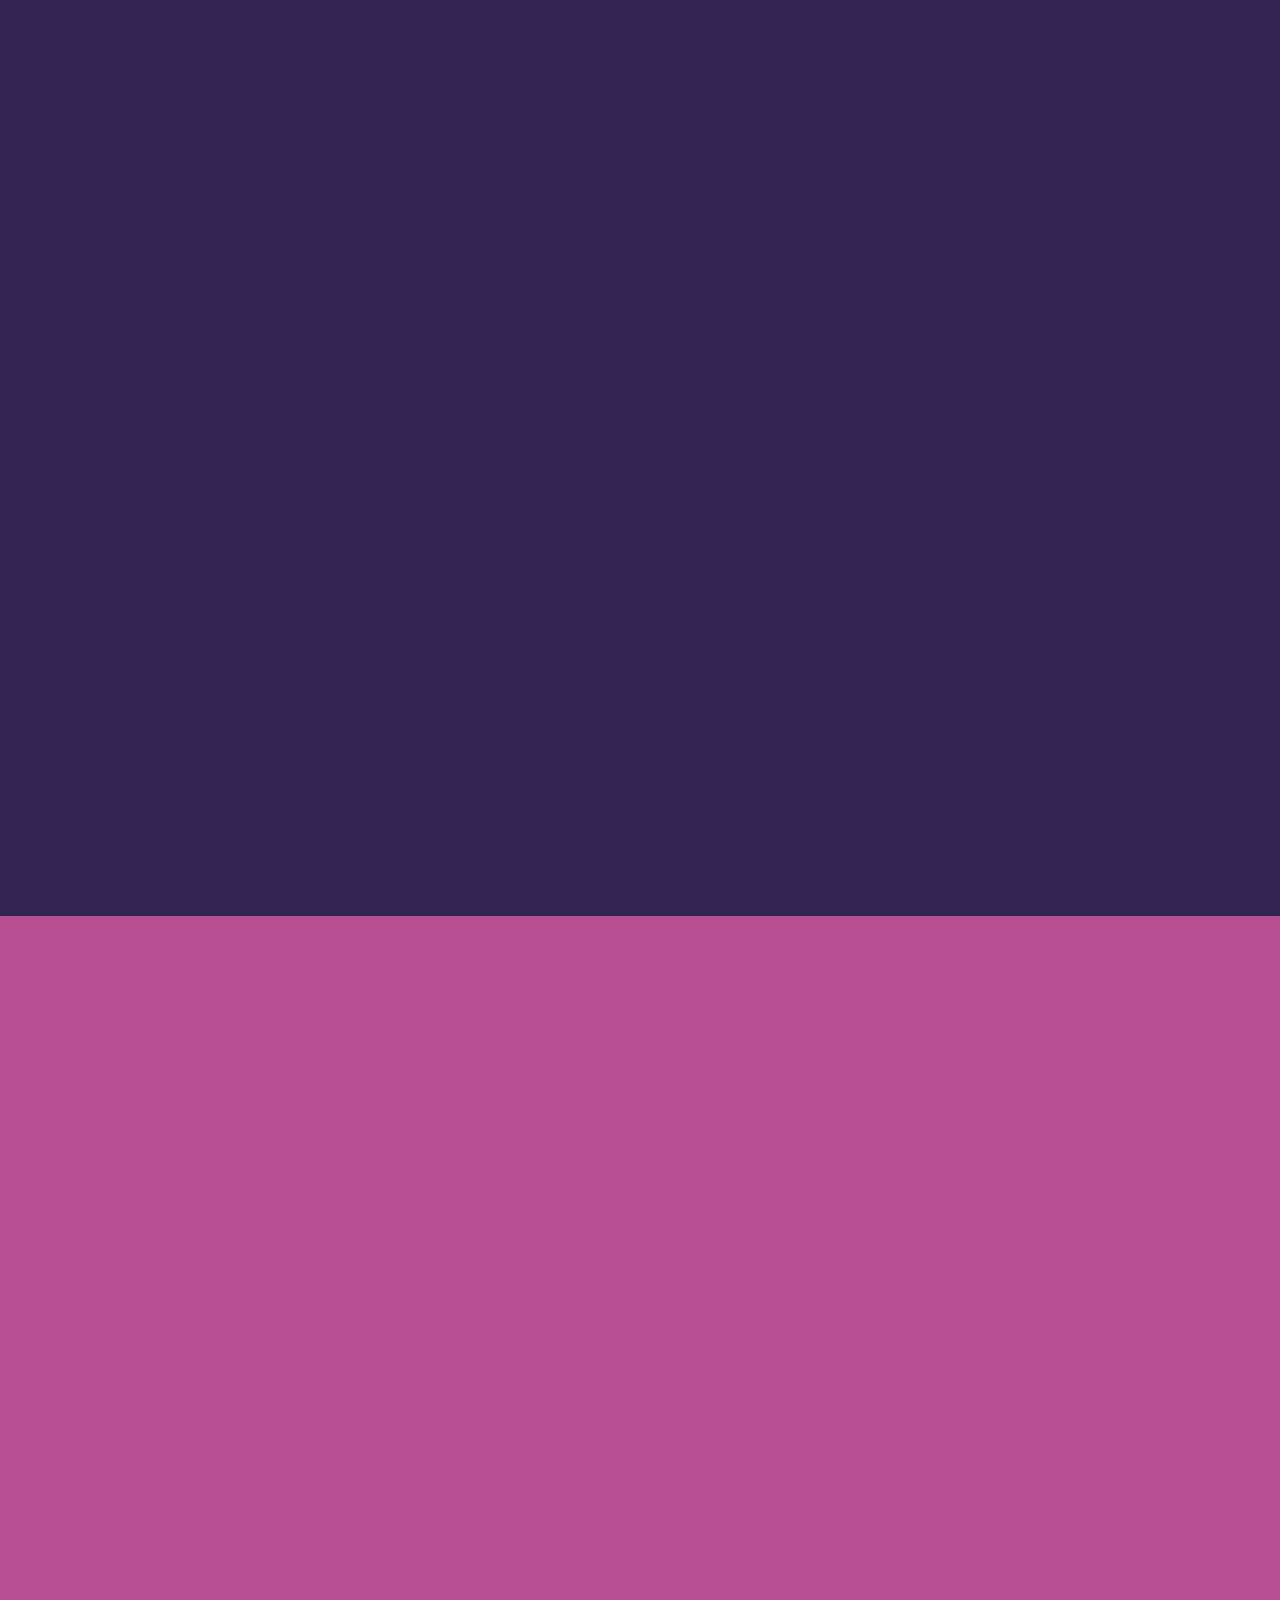
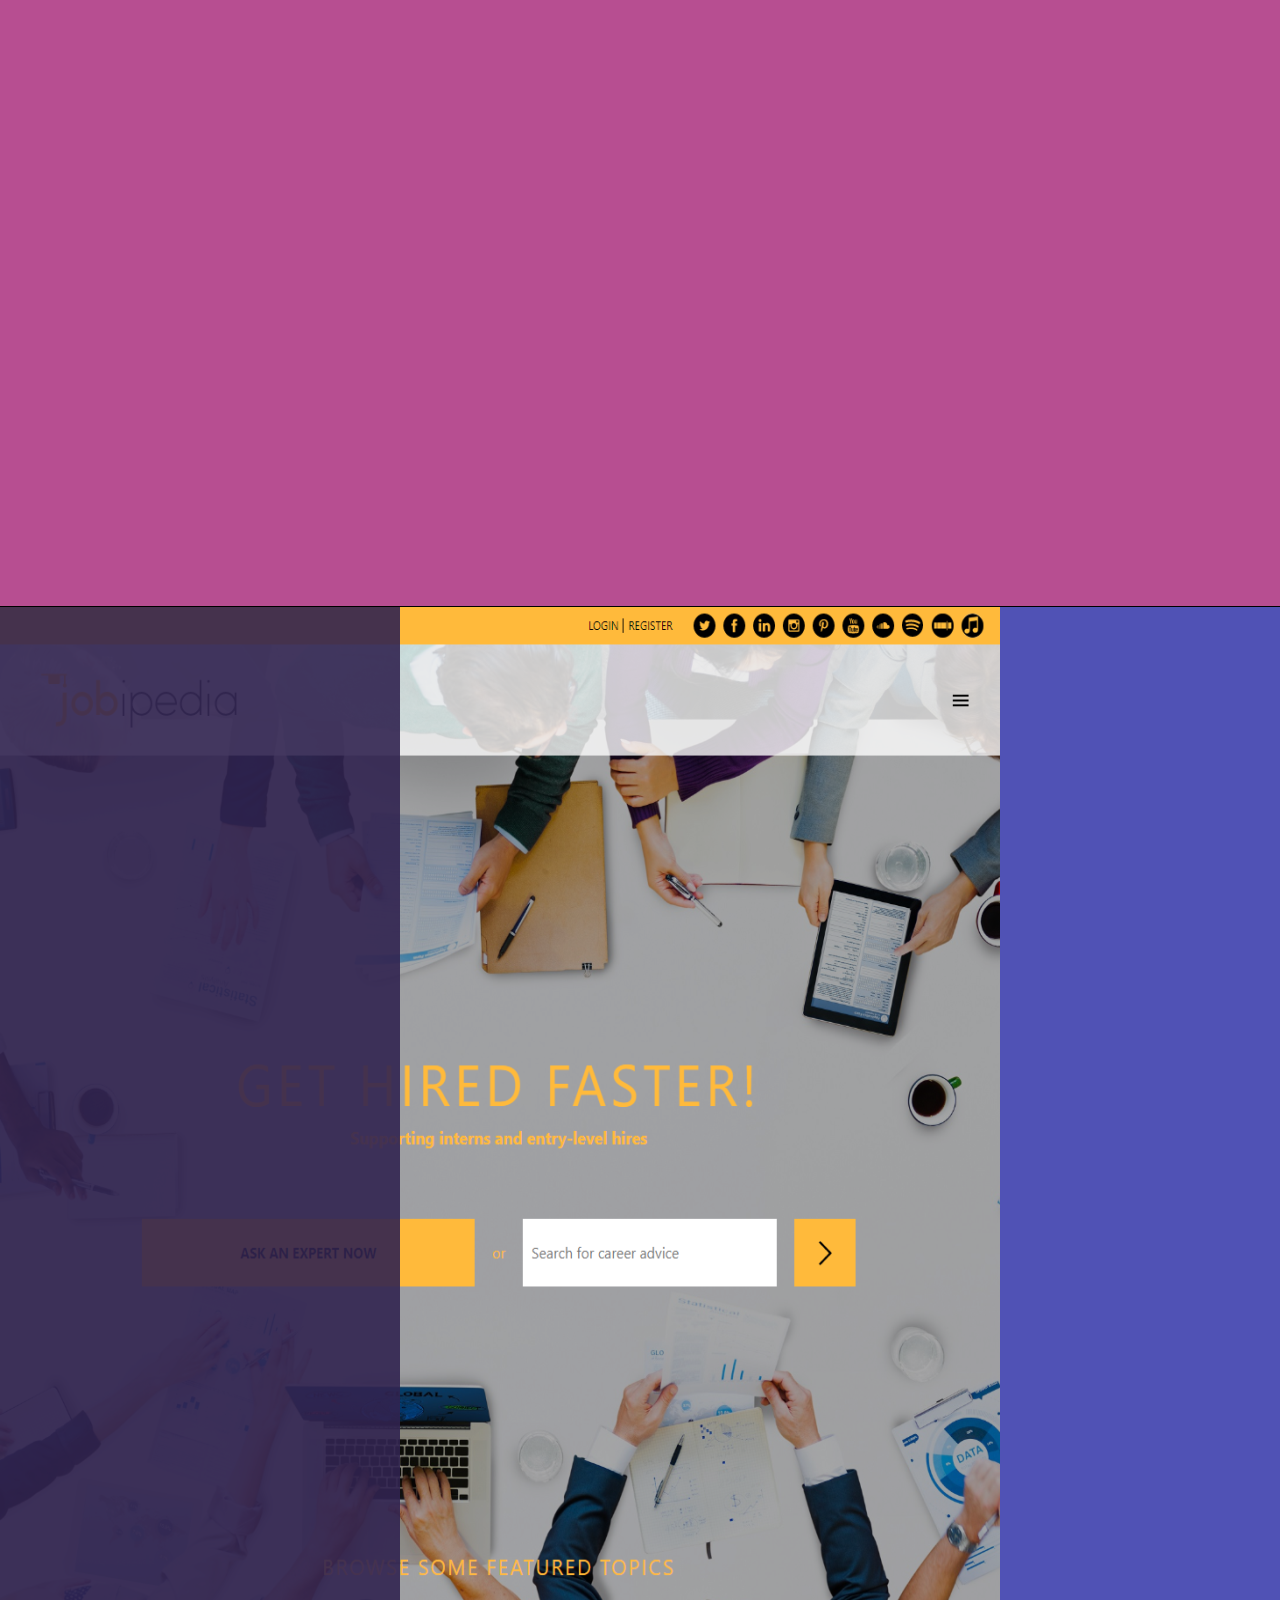
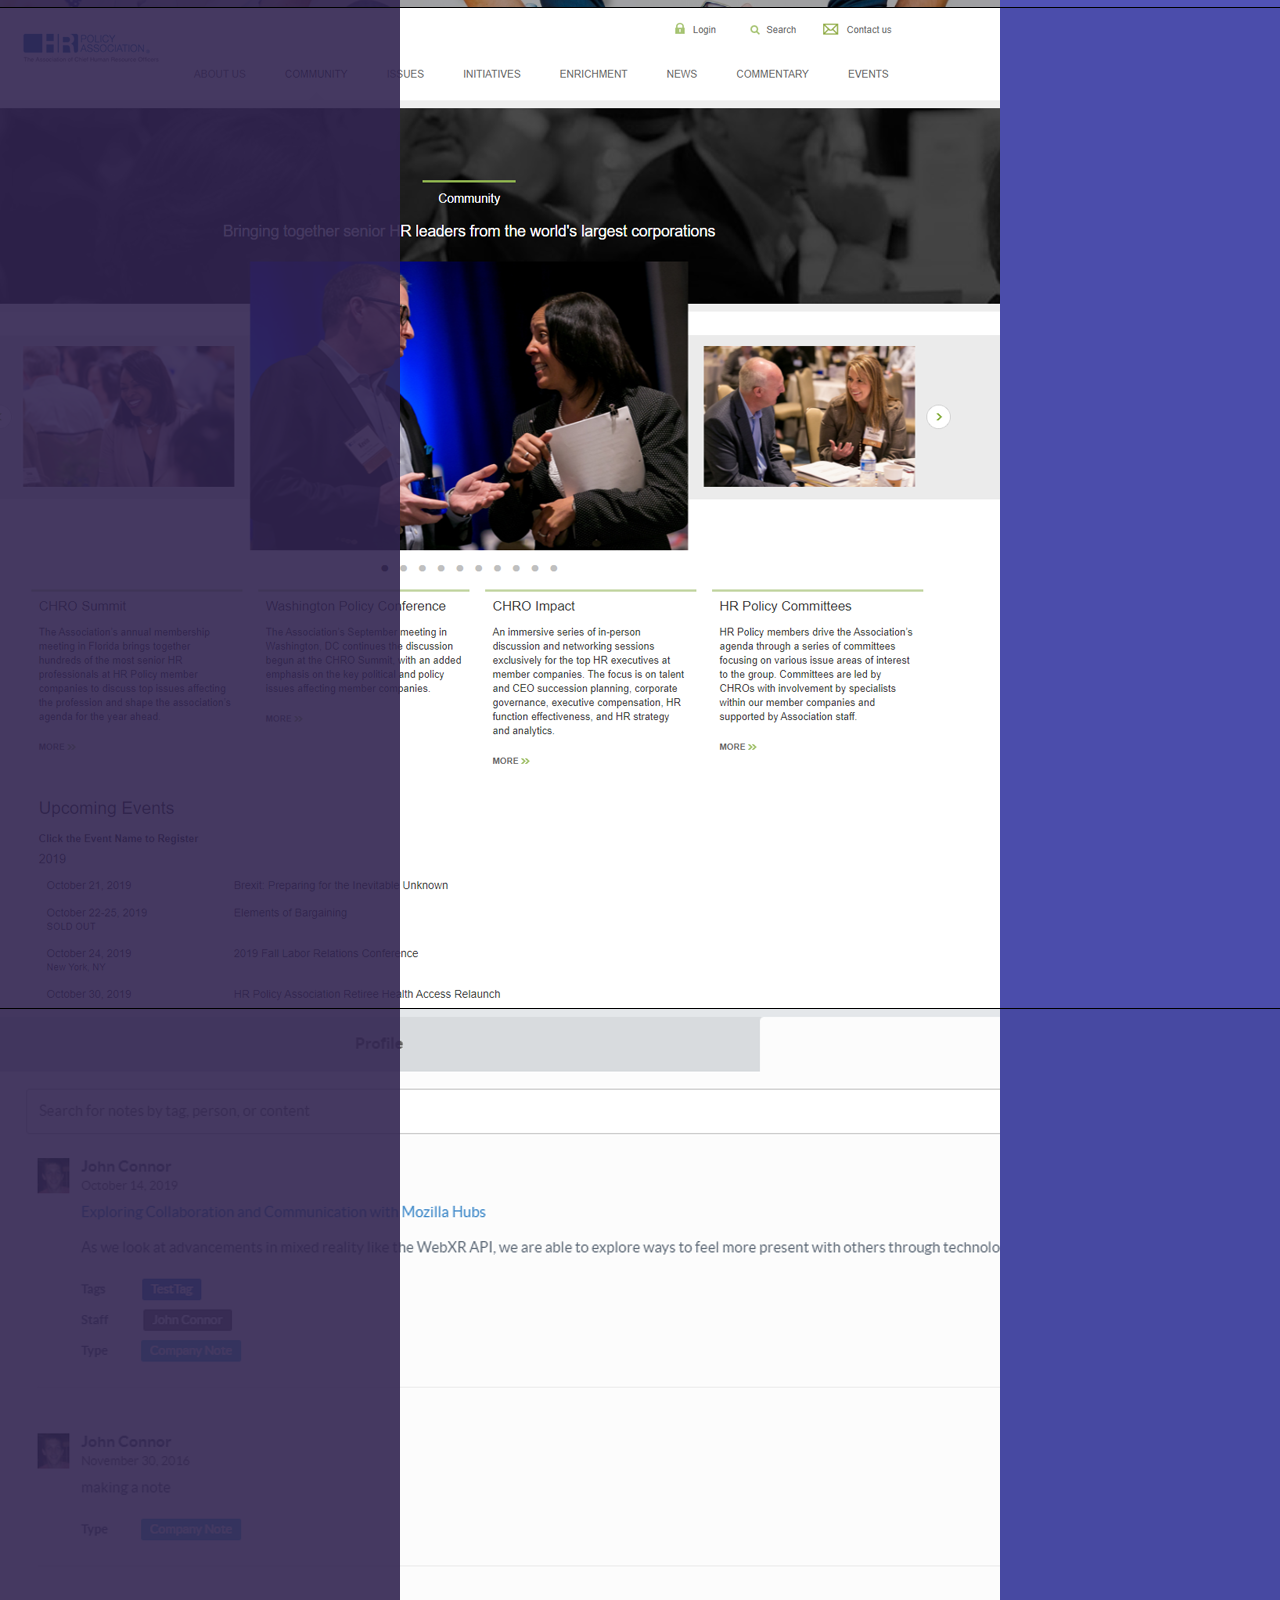
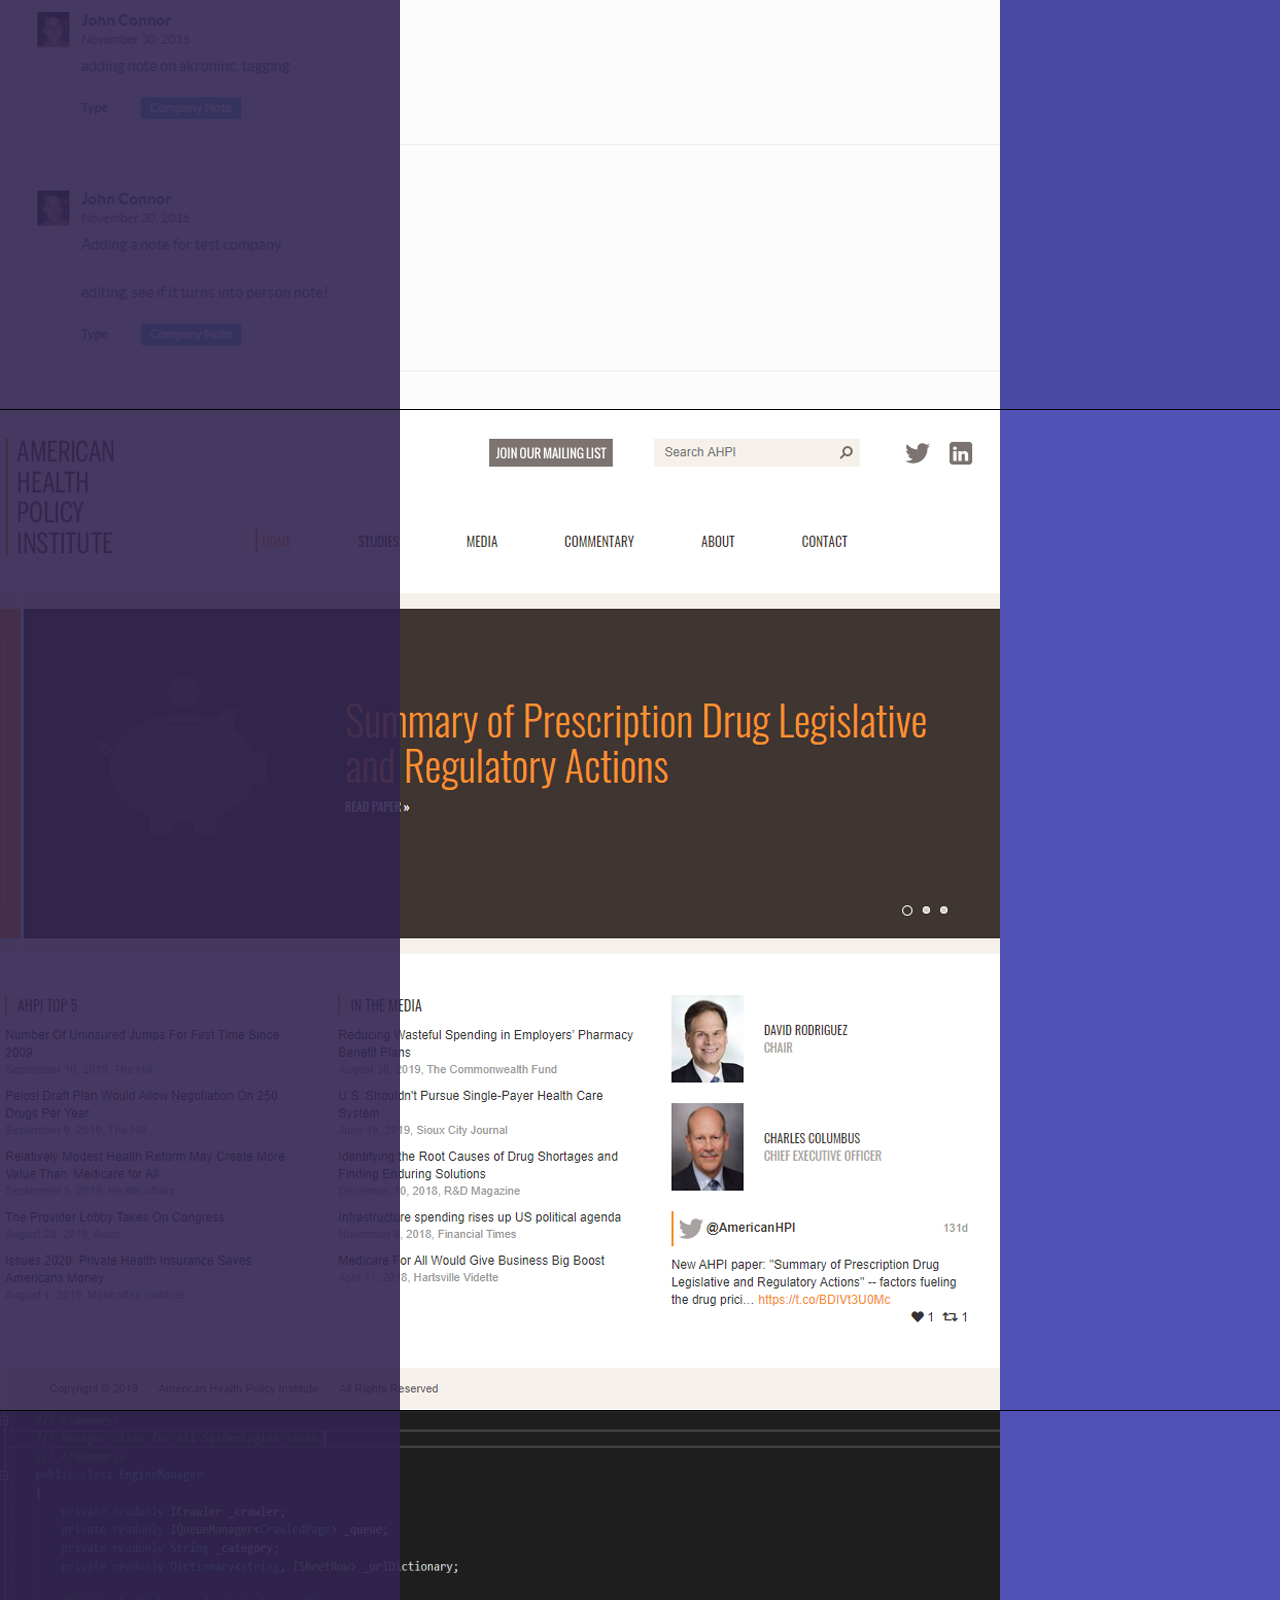
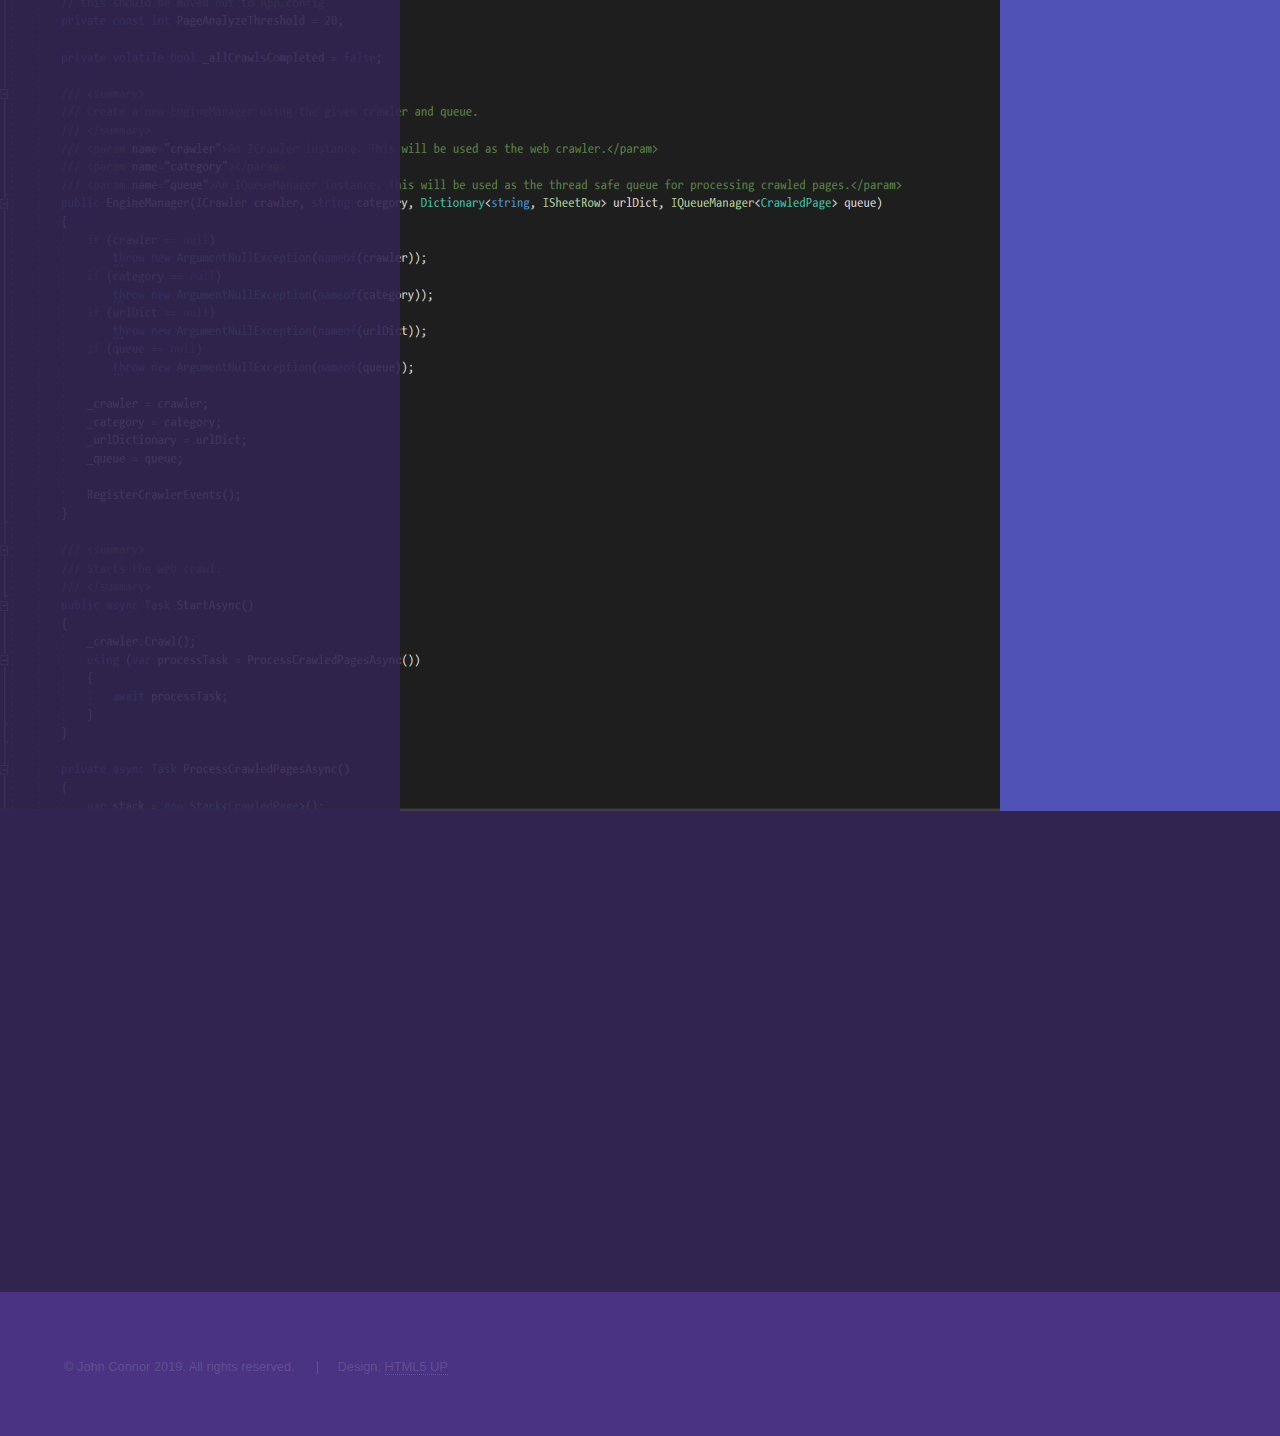
==== index.html @ 5c286b35 "finish homepage, add images and project pages" ====
<!DOCTYPE HTML>
<!--
	Hyperspace by HTML5 UP
	html5up.net | @ajlkn
	Free for personal and commercial use under the CCA 3.0 license (html5up.net/license)
-->
<html>

<head>
	<title>Hi, I'm John Connor</title>
	<meta charset="utf-8" />
	<meta name="viewport" content="width=device-width, initial-scale=1, user-scalable=no" />
	<link rel="stylesheet" href="assets/css/main.css" />
	<noscript>
		<link rel="stylesheet" href="assets/css/noscript.css" />
	</noscript>
</head>

<body class="is-preload">

	<!-- Sidebar -->
	<section id="sidebar">
		<div class="inner">
			<nav>
				<ul>
					<li><a href="#intro">Welcome</a></li>
					<li><a href="#one">My Skills</a></li>
					<li><a href="#two">My Portfolio</a></li>
					<li><a href="#three">Contact Me</a></li>
				</ul>
			</nav>
		</div>
	</section>

	<!-- Wrapper -->
	<div id="wrapper">

		<!-- Intro -->
		<section id="intro" class="wrapper style1 fullscreen fade-up">
			<video class="video-background" autoplay muted loop>
				<source src="assets/vid/cityscape.m4v" type="video/mp4">
			</video>
			<div class="inner">
				<h1>Hi, I'm John Connor.</h1>
				<p>I'm a full-stack web developer living in Washington, DC.</p>
				<ul class="actions">
					<li><a href="#one" class="button scrolly">Enter</a></li>
				</ul>
			</div>
		</section>

		<!-- One -->

		<section id="one" class="wrapper style3 fade-up">
			<div class="inner">
				<h2>My skills</h2>
				<p>
					I have over 6 years of experience building web applications at my company, AKRON, Inc.
					During my tenure at AKRON, my team delivered numerous projects for our main client, the Human
					Resources Policy Association, located in Washington, DC.
				</p>
				<p>
					Our team of 2-3 developers maintained HR Policy's large ecosystem of association websites. Projects
					of note include
					a complete redesign of their main site, <a href="http://hrpolicy.org"
						target="_blank">hrpolicy.org</a> &mdash; converting it
					from a legacy application using ASP.NET Web Forms with Visual Basic .NET on the backend, into a
					modern application
					using C#, ASP.NET MVC, Razor, MSSQL, and jQuery. Another notable project we delivered was OMS
					(Organization Management System),
					which was a complete custom CMS (Content Management System) which allowed HR Policy staffers to
					publish news stories, post blogs,
					keep notes on people involved with the organization, and much more. This again was a rebuild of a
					legacy application using C#, ASP.NET MVC,
					MSSQL, and jQuery. To see more of the projects I worked on at AKRON, <a href="#two"
						class="scrolly">click here.</a>
				</p>
				<p>
					Recently I've been interested in the latest front-end frameworks like Angular and React.
					Learning them showed me how powerful and awesome Javascript really is, and I've been spending lots
					of time learning it's ins and outs.
					I hope to be able to use these technologies in a professional setting at my next position.
				</p>
				<div class="features">
					<section>
						<span class="icon solid major fa-code"></span>
						<h3>C#</h3>
					</section>
					<section>
						<span class="icon solid major fa-lock"></span>
						<h3>ASP.NET MVC</h3>
					</section>
					<section>
						<span class="icon solid major fa-link"></span>
						<h3>Angular</h3>
					</section>
					<section>
						<span class="icon major fa-gem"></span>
						<h3>React</h3>
					</section>
					<section>
						<span class="icon solid major fa-desktop"></span>
						<h3>HTML5</h3>
					</section>
					<section>
						<span class="icon solid major fa-desktop"></span>
						<h3>CSS</h3>
					</section>
					<section>
						<span class="icon solid major fa-cog"></span>
						<h3>MSSQL</h3>
					</section>
					<section>
						<span class="icon solid major fa-desktop"></span>
						<h3>Javascript</h3>
					</section>
					<section>
						<span class="icon solid major fa-desktop"></span>
						<h3>Typescript</h3>
					</section>
					<section>
						<span class="icon solid major fa-desktop"></span>
						<h3>jQuery</h3>
					</section>
					<section>
						<span class="icon major fa-gem"></span>
						<h3>Java</h3>
					</section>
					<section>
						<span class="icon major fa-gem"></span>
						<h3>Git Source Control</h3>
					</section>
				</div>
				<ul class="actions">
					<li><a href="generic.html" class="button">Learn more</a></li>
				</ul>
			</div>
		</section>

		<!-- Two -->
		<section id="two" class="wrapper style2 spotlights">
			<section class="project">
				<a href="project_jobi.html" class="image">
					<img src="images/projects/jobipedia/jobi-main-square.png" alt="" data-position="top center" />
				</a>
				<div class="content">
					<div class="inner">
						<h2><a href="http://jobipedia.org">Jobipedia.org</a></h2>
						<p>Redesign of jobipedia.org, a career help resource for entry level workers and recent college
							graduates</p>
						<ul class="actions">
							<li><a href="project_jobi.html" class="button">Learn more</a></li>
						</ul>
					</div>
				</div>
			</section>
			<section class="project">
				<a href="project_hrpa.html" class="image">
					<img src="images/projects/hrpolicy/hrpa-community.png" alt="" data-position="top center" />
				</a>
				<div class="content">
					<div class="inner">
						<h2><a href="http://hrpolicy.org">HRPolicy.org</a></h2>
						<p>Redesign of the HR Policy Association website, a public policy organization serving as a
							resource for Chief Human Resource Officers of Fortune 500 companies</p>
						<ul class="actions">
							<li><a href="project_hrpa.html" class="button">Learn more</a></li>
						</ul>
					</div>
				</div>
			</section>
			<section class="project">
				<a href="project_oms.html" class="image"><img src="images/projects/oms/oms-notes.png" alt=""
						data-position="25% 25%" /></a>
				<div class="content">
					<div class="inner">
						<h2>Organization Management System (OMS)</h2>
						<p>Custom content management system for HR Policy Association</p>
						<ul class="actions">
							<li><a href="project_oms.html" class="button">Learn more</a></li>
						</ul>
					</div>
				</div>
			</section>
			<section class="project">
				<a href="project_ahpi.html" class="image"><img src="images/projects/ahpi/ahpi-main.png" alt=""
						data-position="25% 25%" /></a>
				<div class="content">
					<div class="inner">
						<h2><a href="Americanhealthpolicy.org" target="_blank">Americanhealthpolicy.org</a></h2>
						<p>American Health Policy Institute website, a health care policy think-tank</p>
						<ul class="actions">
							<li><a href="project_ahpi.html" class="button">Learn more</a></li>
						</ul>
					</div>
				</div>
			</section>
			<section class="project">
				<a href="project_spider.html" class="image"><img src="images/projects/webspider/spiderengine.png" alt=""
						data-position="25% 25%" /></a>
				<div class="content">
					<div class="inner">
						<h2>On3 Web Spider</h2>
						<p>Web crawler/web spider created as freelance work for a colleague</p>
						<ul class="actions">
							<li><a href="project_spider.html" class="button">Learn more</a></li>
						</ul>
					</div>
				</div>
			</section>
		</section>

		<!-- Three -->
		<section id="three" class="wrapper style1 fade-up">
			<div class="inner">
				<h2>Get in touch</h2>
				<p>For business inquiries &mdash; or you just want to chat! Contact me below:</p>
				<div class="split style1">
					<section>
						<ul class="contact">
							<li>
								<h3>Email</h3>
								hrgplumer AT gmail.com
							</li>
							<li>
								<h3>Phone</h3>
								<span>+1 (202) 910 6614</span>
							</li>
							<li>
								<h3>Social</h3>
								<ul class="icons">
									<li>
										<a href="https://github.com/hrgplumer" class="icon brands fa-github" target="_blank">
											<span class="label">GitHub</span>
										</a>
									</li>
									<li>
										<a href="https://www.instagram.com/johconnor/" class="icon brands fa-instagram" target="_blank"><span
												class="label">Instagram</span></a>
									</li>
									<li>
										<a href="https://www.linkedin.com/in/john-connor-b6097168/" class="icon brands fa-linkedin-in" target="_blank"><span
												class="label">LinkedIn</span></a>
									</li>
								</ul>
							</li>
						</ul>
					</section>
				</div>
			</div>
		</section>

	</div>

	<!-- Footer -->
	<footer id="footer" class="wrapper style1-alt">
		<div class="inner">
			<ul class="menu">
				<li>&copy; John Connor 2019. All rights reserved.</li>
				<li>Design: <a href="http://html5up.net">HTML5 UP</a></li>
			</ul>
		</div>
	</footer>

	<!-- Scripts -->
	<script src="assets/js/jquery.min.js"></script>
	<script src="assets/js/jquery.scrollex.min.js"></script>
	<script src="assets/js/jquery.scrolly.min.js"></script>
	<script src="assets/js/browser.min.js"></script>
	<script src="assets/js/breakpoints.min.js"></script>
	<script src="assets/js/util.js"></script>
	<script src="assets/js/main.js"></script>
</body>

</html>
---- assets/css/main.css ----
@import url(fontawesome-all.min.css);

/*
	Hyperspace by HTML5 UP
	html5up.net | @ajlkn
	Free for personal and commercial use under the CCA 3.0 license (html5up.net/license)
*/

html, body, div, span, applet, object,
iframe, h1, h2, h3, h4, h5, h6, p, blockquote,
pre, a, abbr, acronym, address, big, cite,
code, del, dfn, em, img, ins, kbd, q, s, samp,
small, strike, strong, sub, sup, tt, var, b,
u, i, center, dl, dt, dd, ol, ul, li, fieldset,
form, label, legend, table, caption, tbody,
tfoot, thead, tr, th, td, article, aside,
canvas, details, embed, figure, figcaption,
footer, header, hgroup, menu, nav, output, ruby,
section, summary, time, mark, audio, video {
	margin: 0;
	padding: 0;
	border: 0;
	font-size: 100%;
	font: inherit;
	vertical-align: baseline;}

article, aside, details, figcaption, figure,
footer, header, hgroup, menu, nav, section {
	display: block;}

body {
	line-height: 1;
}

ol, ul {
	list-style: none;
}

blockquote, q {
	quotes: none;
}

	blockquote:before, blockquote:after, q:before, q:after {
		content: '';
		content: none;
	}

table {
	border-collapse: collapse;
	border-spacing: 0;
}

body {
	-webkit-text-size-adjust: none;
}

mark {
	background-color: transparent;
	color: inherit;
}

input::-moz-focus-inner {
	border: 0;
	padding: 0;
}

input, select, textarea {
	-moz-appearance: none;
	-webkit-appearance: none;
	-ms-appearance: none;
	appearance: none;
}

/* Basic */

	@-ms-viewport {
		width: device-width;
	}

	body {
		-ms-overflow-style: scrollbar;
	}

	@media screen and (max-width: 480px) {

		html, body {
			min-width: 320px;
		}

	}

	html {
		box-sizing: border-box;
	}

	*, *:before, *:after {
		box-sizing: inherit;
	}

	body {
		background: #312450;
	}

		body.is-preload *, body.is-preload *:before, body.is-preload *:after {
			-moz-animation: none !important;
			-webkit-animation: none !important;
			-ms-animation: none !important;
			animation: none !important;
			-moz-transition: none !important;
			-webkit-transition: none !important;
			-ms-transition: none !important;
			transition: none !important;
		}

/* Type */

	body, input, select, textarea {
		color: rgba(255, 255, 255, 0.55);
		font-family: Arial, Helvetica, sans-serif;
		font-size: 16.5pt;
		font-weight: normal;
		line-height: 1.75;
	}

		@media screen and (max-width: 1680px) {

			body, input, select, textarea {
				font-size: 13pt;
			}

		}

		@media screen and (max-width: 1280px) {

			body, input, select, textarea {
				font-size: 12pt;
			}

		}

		@media screen and (max-width: 360px) {

			body, input, select, textarea {
				font-size: 11pt;
			}

		}

	a {
		-moz-transition: color 0.2s ease, border-bottom-color 0.2s ease;
		-webkit-transition: color 0.2s ease, border-bottom-color 0.2s ease;
		-ms-transition: color 0.2s ease, border-bottom-color 0.2s ease;
		transition: color 0.2s ease, border-bottom-color 0.2s ease;
		border-bottom: dotted 1px rgba(255, 255, 255, 0.35);
		color: inherit;
		text-decoration: none;
	}

		a:hover {
			border-bottom-color: transparent;
			color: #ffffff;
		}

	strong, b {
		color: #ffffff;
		font-weight: bold;
	}

	em, i {
		font-style: italic;
	}

	p {
		margin: 0 0 2em 0;
	}

	h1, h2, h3, h4, h5, h6 {
		color: #ffffff;
		font-weight: bold;
		line-height: 1.5;
		margin: 0 0 0.5em 0;
	}

		h1 a, h2 a, h3 a, h4 a, h5 a, h6 a {
			color: inherit;
			text-decoration: none;
		}

	h1 {
		font-size: 2.75em;
	}

		h1.major {
			margin: 0 0 1.3em 0;
			position: relative;
			padding-bottom: 0.35em;
		}

			h1.major:after {
				background-image: -moz-linear-gradient(to right, #5e42a6, #b74e91);
				background-image: -webkit-linear-gradient(to right, #5e42a6, #b74e91);
				background-image: -ms-linear-gradient(to right, #5e42a6, #b74e91);
				background-image: linear-gradient(to right, #5e42a6, #b74e91);
				-moz-transition: max-width 0.2s ease;
				-webkit-transition: max-width 0.2s ease;
				-ms-transition: max-width 0.2s ease;
				transition: max-width 0.2s ease;
				border-radius: 0.2em;
				bottom: 0;
				content: '';
				height: 0.05em;
				position: absolute;
				right: 0;
				width: 100%;
			}

	h2 {
		font-size: 1.75em;
	}

	h3 {
		font-size: 1.1em;
	}

	h4 {
		font-size: 1em;
	}

	h5 {
		font-size: 0.8em;
	}

	h6 {
		font-size: 0.6em;
	}

	@media screen and (max-width: 736px) {

		h1 {
			font-size: 2em;
		}

		h2 {
			font-size: 1.25em;
		}

		h3 {
			font-size: 1em;
		}

		h4 {
			font-size: 0.8em;
		}

		h5 {
			font-size: 0.6em;
		}

		h6 {
			font-size: 0.6em;
		}

	}

	sub {
		font-size: 0.8em;
		position: relative;
		top: 0.5em;
	}

	sup {
		font-size: 0.8em;
		position: relative;
		top: -0.5em;
	}

	blockquote {
		border-left: solid 4px rgba(255, 255, 255, 0.15);
		font-style: italic;
		margin: 0 0 2em 0;
		padding: 0.5em 0 0.5em 2em;
	}

	code {
		background: rgba(255, 255, 255, 0.05);
		border-radius: 0.25em;
		border: solid 1px rgba(255, 255, 255, 0.15);
		font-family: "Courier New", monospace;
		font-size: 0.9em;
		margin: 0 0.25em;
		padding: 0.25em 0.65em;
	}

	pre {
		-webkit-overflow-scrolling: touch;
		font-family: "Courier New", monospace;
		font-size: 0.9em;
		margin: 0 0 2em 0;
	}

		pre code {
			display: block;
			line-height: 1.75em;
			padding: 1em 1.5em;
			overflow-x: auto;
		}

	hr {
		border: 0;
		border-bottom: solid 1px rgba(255, 255, 255, 0.15);
		margin: 2em 0;
	}

		hr.major {
			margin: 3em 0;
		}

	.align-left {
		text-align: left;
	}

	.align-center {
		text-align: center;
	}

	.align-right {
		text-align: right;
	}

/* Row */

	.row {
		display: flex;
		flex-wrap: wrap;
		box-sizing: border-box;
		align-items: stretch;
	}

		.row > * {
			box-sizing: border-box;
		}

		.row.gtr-uniform > * > :last-child {
			margin-bottom: 0;
		}

		.row.aln-left {
			justify-content: flex-start;
		}

		.row.aln-center {
			justify-content: center;
		}

		.row.aln-right {
			justify-content: flex-end;
		}

		.row.aln-top {
			align-items: flex-start;
		}

		.row.aln-middle {
			align-items: center;
		}

		.row.aln-bottom {
			align-items: flex-end;
		}

		.row > .imp {
			order: -1;
		}

		.row > .col-1 {
			width: 8.33333%;
		}

		.row > .off-1 {
			margin-left: 8.33333%;
		}

		.row > .col-2 {
			width: 16.66667%;
		}

		.row > .off-2 {
			margin-left: 16.66667%;
		}

		.row > .col-3 {
			width: 25%;
		}

		.row > .off-3 {
			margin-left: 25%;
		}

		.row > .col-4 {
			width: 33.33333%;
		}

		.row > .off-4 {
			margin-left: 33.33333%;
		}

		.row > .col-5 {
			width: 41.66667%;
		}

		.row > .off-5 {
			margin-left: 41.66667%;
		}

		.row > .col-6 {
			width: 50%;
		}

		.row > .off-6 {
			margin-left: 50%;
		}

		.row > .col-7 {
			width: 58.33333%;
		}

		.row > .off-7 {
			margin-left: 58.33333%;
		}

		.row > .col-8 {
			width: 66.66667%;
		}

		.row > .off-8 {
			margin-left: 66.66667%;
		}

		.row > .col-9 {
			width: 75%;
		}

		.row > .off-9 {
			margin-left: 75%;
		}

		.row > .col-10 {
			width: 83.33333%;
		}

		.row > .off-10 {
			margin-left: 83.33333%;
		}

		.row > .col-11 {
			width: 91.66667%;
		}

		.row > .off-11 {
			margin-left: 91.66667%;
		}

		.row > .col-12 {
			width: 100%;
		}

		.row > .off-12 {
			margin-left: 100%;
		}

		.row.gtr-0 {
			margin-top: 0;
			margin-left: 0em;
		}

			.row.gtr-0 > * {
				padding: 0 0 0 0em;
			}

			.row.gtr-0.gtr-uniform {
				margin-top: 0em;
			}

				.row.gtr-0.gtr-uniform > * {
					padding-top: 0em;
				}

		.row.gtr-25 {
			margin-top: 0;
			margin-left: -0.375em;
		}

			.row.gtr-25 > * {
				padding: 0 0 0 0.375em;
			}

			.row.gtr-25.gtr-uniform {
				margin-top: -0.375em;
			}

				.row.gtr-25.gtr-uniform > * {
					padding-top: 0.375em;
				}

		.row.gtr-50 {
			margin-top: 0;
			margin-left: -0.75em;
		}

			.row.gtr-50 > * {
				padding: 0 0 0 0.75em;
			}

			.row.gtr-50.gtr-uniform {
				margin-top: -0.75em;
			}

				.row.gtr-50.gtr-uniform > * {
					padding-top: 0.75em;
				}

		.row {
			margin-top: 0;
			margin-left: -1.5em;
		}

			.row > * {
				padding: 0 0 0 1.5em;
			}

			.row.gtr-uniform {
				margin-top: -1.5em;
			}

				.row.gtr-uniform > * {
					padding-top: 1.5em;
				}

		.row.gtr-150 {
			margin-top: 0;
			margin-left: -2.25em;
		}

			.row.gtr-150 > * {
				padding: 0 0 0 2.25em;
			}

			.row.gtr-150.gtr-uniform {
				margin-top: -2.25em;
			}

				.row.gtr-150.gtr-uniform > * {
					padding-top: 2.25em;
				}

		.row.gtr-200 {
			margin-top: 0;
			margin-left: -3em;
		}

			.row.gtr-200 > * {
				padding: 0 0 0 3em;
			}

			.row.gtr-200.gtr-uniform {
				margin-top: -3em;
			}

				.row.gtr-200.gtr-uniform > * {
					padding-top: 3em;
				}

		@media screen and (max-width: 1680px) {

			.row {
				display: flex;
				flex-wrap: wrap;
				box-sizing: border-box;
				align-items: stretch;
			}

				.row > * {
					box-sizing: border-box;
				}

				.row.gtr-uniform > * > :last-child {
					margin-bottom: 0;
				}

				.row.aln-left {
					justify-content: flex-start;
				}

				.row.aln-center {
					justify-content: center;
				}

				.row.aln-right {
					justify-content: flex-end;
				}

				.row.aln-top {
					align-items: flex-start;
				}

				.row.aln-middle {
					align-items: center;
				}

				.row.aln-bottom {
					align-items: flex-end;
				}

				.row > .imp-xlarge {
					order: -1;
				}

				.row > .col-1-xlarge {
					width: 8.33333%;
				}

				.row > .off-1-xlarge {
					margin-left: 8.33333%;
				}

				.row > .col-2-xlarge {
					width: 16.66667%;
				}

				.row > .off-2-xlarge {
					margin-left: 16.66667%;
				}

				.row > .col-3-xlarge {
					width: 25%;
				}

				.row > .off-3-xlarge {
					margin-left: 25%;
				}

				.row > .col-4-xlarge {
					width: 33.33333%;
				}

				.row > .off-4-xlarge {
					margin-left: 33.33333%;
				}

				.row > .col-5-xlarge {
					width: 41.66667%;
				}

				.row > .off-5-xlarge {
					margin-left: 41.66667%;
				}

				.row > .col-6-xlarge {
					width: 50%;
				}

				.row > .off-6-xlarge {
					margin-left: 50%;
				}

				.row > .col-7-xlarge {
					width: 58.33333%;
				}

				.row > .off-7-xlarge {
					margin-left: 58.33333%;
				}

				.row > .col-8-xlarge {
					width: 66.66667%;
				}

				.row > .off-8-xlarge {
					margin-left: 66.66667%;
				}

				.row > .col-9-xlarge {
					width: 75%;
				}

				.row > .off-9-xlarge {
					margin-left: 75%;
				}

				.row > .col-10-xlarge {
					width: 83.33333%;
				}

				.row > .off-10-xlarge {
					margin-left: 83.33333%;
				}

				.row > .col-11-xlarge {
					width: 91.66667%;
				}

				.row > .off-11-xlarge {
					margin-left: 91.66667%;
				}

				.row > .col-12-xlarge {
					width: 100%;
				}

				.row > .off-12-xlarge {
					margin-left: 100%;
				}

				.row.gtr-0 {
					margin-top: 0;
					margin-left: 0em;
				}

					.row.gtr-0 > * {
						padding: 0 0 0 0em;
					}

					.row.gtr-0.gtr-uniform {
						margin-top: 0em;
					}

						.row.gtr-0.gtr-uniform > * {
							padding-top: 0em;
						}

				.row.gtr-25 {
					margin-top: 0;
					margin-left: -0.375em;
				}

					.row.gtr-25 > * {
						padding: 0 0 0 0.375em;
					}

					.row.gtr-25.gtr-uniform {
						margin-top: -0.375em;
					}

						.row.gtr-25.gtr-uniform > * {
							padding-top: 0.375em;
						}

				.row.gtr-50 {
					margin-top: 0;
					margin-left: -0.75em;
				}

					.row.gtr-50 > * {
						padding: 0 0 0 0.75em;
					}

					.row.gtr-50.gtr-uniform {
						margin-top: -0.75em;
					}

						.row.gtr-50.gtr-uniform > * {
							padding-top: 0.75em;
						}

				.row {
					margin-top: 0;
					margin-left: -1.5em;
				}

					.row > * {
						padding: 0 0 0 1.5em;
					}

					.row.gtr-uniform {
						margin-top: -1.5em;
					}

						.row.gtr-uniform > * {
							padding-top: 1.5em;
						}

				.row.gtr-150 {
					margin-top: 0;
					margin-left: -2.25em;
				}

					.row.gtr-150 > * {
						padding: 0 0 0 2.25em;
					}

					.row.gtr-150.gtr-uniform {
						margin-top: -2.25em;
					}

						.row.gtr-150.gtr-uniform > * {
							padding-top: 2.25em;
						}

				.row.gtr-200 {
					margin-top: 0;
					margin-left: -3em;
				}

					.row.gtr-200 > * {
						padding: 0 0 0 3em;
					}

					.row.gtr-200.gtr-uniform {
						margin-top: -3em;
					}

						.row.gtr-200.gtr-uniform > * {
							padding-top: 3em;
						}

		}

		@media screen and (max-width: 1280px) {

			.row {
				display: flex;
				flex-wrap: wrap;
				box-sizing: border-box;
				align-items: stretch;
			}

				.row > * {
					box-sizing: border-box;
				}

				.row.gtr-uniform > * > :last-child {
					margin-bottom: 0;
				}

				.row.aln-left {
					justify-content: flex-start;
				}

				.row.aln-center {
					justify-content: center;
				}

				.row.aln-right {
					justify-content: flex-end;
				}

				.row.aln-top {
					align-items: flex-start;
				}

				.row.aln-middle {
					align-items: center;
				}

				.row.aln-bottom {
					align-items: flex-end;
				}

				.row > .imp-large {
					order: -1;
				}

				.row > .col-1-large {
					width: 8.33333%;
				}

				.row > .off-1-large {
					margin-left: 8.33333%;
				}

				.row > .col-2-large {
					width: 16.66667%;
				}

				.row > .off-2-large {
					margin-left: 16.66667%;
				}

				.row > .col-3-large {
					width: 25%;
				}

				.row > .off-3-large {
					margin-left: 25%;
				}

				.row > .col-4-large {
					width: 33.33333%;
				}

				.row > .off-4-large {
					margin-left: 33.33333%;
				}

				.row > .col-5-large {
					width: 41.66667%;
				}

				.row > .off-5-large {
					margin-left: 41.66667%;
				}

				.row > .col-6-large {
					width: 50%;
				}

				.row > .off-6-large {
					margin-left: 50%;
				}

				.row > .col-7-large {
					width: 58.33333%;
				}

				.row > .off-7-large {
					margin-left: 58.33333%;
				}

				.row > .col-8-large {
					width: 66.66667%;
				}

				.row > .off-8-large {
					margin-left: 66.66667%;
				}

				.row > .col-9-large {
					width: 75%;
				}

				.row > .off-9-large {
					margin-left: 75%;
				}

				.row > .col-10-large {
					width: 83.33333%;
				}

				.row > .off-10-large {
					margin-left: 83.33333%;
				}

				.row > .col-11-large {
					width: 91.66667%;
				}

				.row > .off-11-large {
					margin-left: 91.66667%;
				}

				.row > .col-12-large {
					width: 100%;
				}

				.row > .off-12-large {
					margin-left: 100%;
				}

				.row.gtr-0 {
					margin-top: 0;
					margin-left: 0em;
				}

					.row.gtr-0 > * {
						padding: 0 0 0 0em;
					}

					.row.gtr-0.gtr-uniform {
						margin-top: 0em;
					}

						.row.gtr-0.gtr-uniform > * {
							padding-top: 0em;
						}

				.row.gtr-25 {
					margin-top: 0;
					margin-left: -0.375em;
				}

					.row.gtr-25 > * {
						padding: 0 0 0 0.375em;
					}

					.row.gtr-25.gtr-uniform {
						margin-top: -0.375em;
					}

						.row.gtr-25.gtr-uniform > * {
							padding-top: 0.375em;
						}

				.row.gtr-50 {
					margin-top: 0;
					margin-left: -0.75em;
				}

					.row.gtr-50 > * {
						padding: 0 0 0 0.75em;
					}

					.row.gtr-50.gtr-uniform {
						margin-top: -0.75em;
					}

						.row.gtr-50.gtr-uniform > * {
							padding-top: 0.75em;
						}

				.row {
					margin-top: 0;
					margin-left: -1.5em;
				}

					.row > * {
						padding: 0 0 0 1.5em;
					}

					.row.gtr-uniform {
						margin-top: -1.5em;
					}

						.row.gtr-uniform > * {
							padding-top: 1.5em;
						}

				.row.gtr-150 {
					margin-top: 0;
					margin-left: -2.25em;
				}

					.row.gtr-150 > * {
						padding: 0 0 0 2.25em;
					}

					.row.gtr-150.gtr-uniform {
						margin-top: -2.25em;
					}

						.row.gtr-150.gtr-uniform > * {
							padding-top: 2.25em;
						}

				.row.gtr-200 {
					margin-top: 0;
					margin-left: -3em;
				}

					.row.gtr-200 > * {
						padding: 0 0 0 3em;
					}

					.row.gtr-200.gtr-uniform {
						margin-top: -3em;
					}

						.row.gtr-200.gtr-uniform > * {
							padding-top: 3em;
						}

		}

		@media screen and (max-width: 980px) {

			.row {
				display: flex;
				flex-wrap: wrap;
				box-sizing: border-box;
				align-items: stretch;
			}

				.row > * {
					box-sizing: border-box;
				}

				.row.gtr-uniform > * > :last-child {
					margin-bottom: 0;
				}

				.row.aln-left {
					justify-content: flex-start;
				}

				.row.aln-center {
					justify-content: center;
				}

				.row.aln-right {
					justify-content: flex-end;
				}

				.row.aln-top {
					align-items: flex-start;
				}

				.row.aln-middle {
					align-items: center;
				}

				.row.aln-bottom {
					align-items: flex-end;
				}

				.row > .imp-medium {
					order: -1;
				}

				.row > .col-1-medium {
					width: 8.33333%;
				}

				.row > .off-1-medium {
					margin-left: 8.33333%;
				}

				.row > .col-2-medium {
					width: 16.66667%;
				}

				.row > .off-2-medium {
					margin-left: 16.66667%;
				}

				.row > .col-3-medium {
					width: 25%;
				}

				.row > .off-3-medium {
					margin-left: 25%;
				}

				.row > .col-4-medium {
					width: 33.33333%;
				}

				.row > .off-4-medium {
					margin-left: 33.33333%;
				}

				.row > .col-5-medium {
					width: 41.66667%;
				}

				.row > .off-5-medium {
					margin-left: 41.66667%;
				}

				.row > .col-6-medium {
					width: 50%;
				}

				.row > .off-6-medium {
					margin-left: 50%;
				}

				.row > .col-7-medium {
					width: 58.33333%;
				}

				.row > .off-7-medium {
					margin-left: 58.33333%;
				}

				.row > .col-8-medium {
					width: 66.66667%;
				}

				.row > .off-8-medium {
					margin-left: 66.66667%;
				}

				.row > .col-9-medium {
					width: 75%;
				}

				.row > .off-9-medium {
					margin-left: 75%;
				}

				.row > .col-10-medium {
					width: 83.33333%;
				}

				.row > .off-10-medium {
					margin-left: 83.33333%;
				}

				.row > .col-11-medium {
					width: 91.66667%;
				}

				.row > .off-11-medium {
					margin-left: 91.66667%;
				}

				.row > .col-12-medium {
					width: 100%;
				}

				.row > .off-12-medium {
					margin-left: 100%;
				}

				.row.gtr-0 {
					margin-top: 0;
					margin-left: 0em;
				}

					.row.gtr-0 > * {
						padding: 0 0 0 0em;
					}

					.row.gtr-0.gtr-uniform {
						margin-top: 0em;
					}

						.row.gtr-0.gtr-uniform > * {
							padding-top: 0em;
						}

				.row.gtr-25 {
					margin-top: 0;
					margin-left: -0.375em;
				}

					.row.gtr-25 > * {
						padding: 0 0 0 0.375em;
					}

					.row.gtr-25.gtr-uniform {
						margin-top: -0.375em;
					}

						.row.gtr-25.gtr-uniform > * {
							padding-top: 0.375em;
						}

				.row.gtr-50 {
					margin-top: 0;
					margin-left: -0.75em;
				}

					.row.gtr-50 > * {
						padding: 0 0 0 0.75em;
					}

					.row.gtr-50.gtr-uniform {
						margin-top: -0.75em;
					}

						.row.gtr-50.gtr-uniform > * {
							padding-top: 0.75em;
						}

				.row {
					margin-top: 0;
					margin-left: -1.5em;
				}

					.row > * {
						padding: 0 0 0 1.5em;
					}

					.row.gtr-uniform {
						margin-top: -1.5em;
					}

						.row.gtr-uniform > * {
							padding-top: 1.5em;
						}

				.row.gtr-150 {
					margin-top: 0;
					margin-left: -2.25em;
				}

					.row.gtr-150 > * {
						padding: 0 0 0 2.25em;
					}

					.row.gtr-150.gtr-uniform {
						margin-top: -2.25em;
					}

						.row.gtr-150.gtr-uniform > * {
							padding-top: 2.25em;
						}

				.row.gtr-200 {
					margin-top: 0;
					margin-left: -3em;
				}

					.row.gtr-200 > * {
						padding: 0 0 0 3em;
					}

					.row.gtr-200.gtr-uniform {
						margin-top: -3em;
					}

						.row.gtr-200.gtr-uniform > * {
							padding-top: 3em;
						}

		}

		@media screen and (max-width: 736px) {

			.row {
				display: flex;
				flex-wrap: wrap;
				box-sizing: border-box;
				align-items: stretch;
			}

				.row > * {
					box-sizing: border-box;
				}

				.row.gtr-uniform > * > :last-child {
					margin-bottom: 0;
				}

				.row.aln-left {
					justify-content: flex-start;
				}

				.row.aln-center {
					justify-content: center;
				}

				.row.aln-right {
					justify-content: flex-end;
				}

				.row.aln-top {
					align-items: flex-start;
				}

				.row.aln-middle {
					align-items: center;
				}

				.row.aln-bottom {
					align-items: flex-end;
				}

				.row > .imp-small {
					order: -1;
				}

				.row > .col-1-small {
					width: 8.33333%;
				}

				.row > .off-1-small {
					margin-left: 8.33333%;
				}

				.row > .col-2-small {
					width: 16.66667%;
				}

				.row > .off-2-small {
					margin-left: 16.66667%;
				}

				.row > .col-3-small {
					width: 25%;
				}

				.row > .off-3-small {
					margin-left: 25%;
				}

				.row > .col-4-small {
					width: 33.33333%;
				}

				.row > .off-4-small {
					margin-left: 33.33333%;
				}

				.row > .col-5-small {
					width: 41.66667%;
				}

				.row > .off-5-small {
					margin-left: 41.66667%;
				}

				.row > .col-6-small {
					width: 50%;
				}

				.row > .off-6-small {
					margin-left: 50%;
				}

				.row > .col-7-small {
					width: 58.33333%;
				}

				.row > .off-7-small {
					margin-left: 58.33333%;
				}

				.row > .col-8-small {
					width: 66.66667%;
				}

				.row > .off-8-small {
					margin-left: 66.66667%;
				}

				.row > .col-9-small {
					width: 75%;
				}

				.row > .off-9-small {
					margin-left: 75%;
				}

				.row > .col-10-small {
					width: 83.33333%;
				}

				.row > .off-10-small {
					margin-left: 83.33333%;
				}

				.row > .col-11-small {
					width: 91.66667%;
				}

				.row > .off-11-small {
					margin-left: 91.66667%;
				}

				.row > .col-12-small {
					width: 100%;
				}

				.row > .off-12-small {
					margin-left: 100%;
				}

				.row.gtr-0 {
					margin-top: 0;
					margin-left: 0em;
				}

					.row.gtr-0 > * {
						padding: 0 0 0 0em;
					}

					.row.gtr-0.gtr-uniform {
						margin-top: 0em;
					}

						.row.gtr-0.gtr-uniform > * {
							padding-top: 0em;
						}

				.row.gtr-25 {
					margin-top: 0;
					margin-left: -0.375em;
				}

					.row.gtr-25 > * {
						padding: 0 0 0 0.375em;
					}

					.row.gtr-25.gtr-uniform {
						margin-top: -0.375em;
					}

						.row.gtr-25.gtr-uniform > * {
							padding-top: 0.375em;
						}

				.row.gtr-50 {
					margin-top: 0;
					margin-left: -0.75em;
				}

					.row.gtr-50 > * {
						padding: 0 0 0 0.75em;
					}

					.row.gtr-50.gtr-uniform {
						margin-top: -0.75em;
					}

						.row.gtr-50.gtr-uniform > * {
							padding-top: 0.75em;
						}

				.row {
					margin-top: 0;
					margin-left: -1.5em;
				}

					.row > * {
						padding: 0 0 0 1.5em;
					}

					.row.gtr-uniform {
						margin-top: -1.5em;
					}

						.row.gtr-uniform > * {
							padding-top: 1.5em;
						}

				.row.gtr-150 {
					margin-top: 0;
					margin-left: -2.25em;
				}

					.row.gtr-150 > * {
						padding: 0 0 0 2.25em;
					}

					.row.gtr-150.gtr-uniform {
						margin-top: -2.25em;
					}

						.row.gtr-150.gtr-uniform > * {
							padding-top: 2.25em;
						}

				.row.gtr-200 {
					margin-top: 0;
					margin-left: -3em;
				}

					.row.gtr-200 > * {
						padding: 0 0 0 3em;
					}

					.row.gtr-200.gtr-uniform {
						margin-top: -3em;
					}

						.row.gtr-200.gtr-uniform > * {
							padding-top: 3em;
						}

		}

		@media screen and (max-width: 480px) {

			.row {
				display: flex;
				flex-wrap: wrap;
				box-sizing: border-box;
				align-items: stretch;
			}

				.row > * {
					box-sizing: border-box;
				}

				.row.gtr-uniform > * > :last-child {
					margin-bottom: 0;
				}

				.row.aln-left {
					justify-content: flex-start;
				}

				.row.aln-center {
					justify-content: center;
				}

				.row.aln-right {
					justify-content: flex-end;
				}

				.row.aln-top {
					align-items: flex-start;
				}

				.row.aln-middle {
					align-items: center;
				}

				.row.aln-bottom {
					align-items: flex-end;
				}

				.row > .imp-xsmall {
					order: -1;
				}

				.row > .col-1-xsmall {
					width: 8.33333%;
				}

				.row > .off-1-xsmall {
					margin-left: 8.33333%;
				}

				.row > .col-2-xsmall {
					width: 16.66667%;
				}

				.row > .off-2-xsmall {
					margin-left: 16.66667%;
				}

				.row > .col-3-xsmall {
					width: 25%;
				}

				.row > .off-3-xsmall {
					margin-left: 25%;
				}

				.row > .col-4-xsmall {
					width: 33.33333%;
				}

				.row > .off-4-xsmall {
					margin-left: 33.33333%;
				}

				.row > .col-5-xsmall {
					width: 41.66667%;
				}

				.row > .off-5-xsmall {
					margin-left: 41.66667%;
				}

				.row > .col-6-xsmall {
					width: 50%;
				}

				.row > .off-6-xsmall {
					margin-left: 50%;
				}

				.row > .col-7-xsmall {
					width: 58.33333%;
				}

				.row > .off-7-xsmall {
					margin-left: 58.33333%;
				}

				.row > .col-8-xsmall {
					width: 66.66667%;
				}

				.row > .off-8-xsmall {
					margin-left: 66.66667%;
				}

				.row > .col-9-xsmall {
					width: 75%;
				}

				.row > .off-9-xsmall {
					margin-left: 75%;
				}

				.row > .col-10-xsmall {
					width: 83.33333%;
				}

				.row > .off-10-xsmall {
					margin-left: 83.33333%;
				}

				.row > .col-11-xsmall {
					width: 91.66667%;
				}

				.row > .off-11-xsmall {
					margin-left: 91.66667%;
				}

				.row > .col-12-xsmall {
					width: 100%;
				}

				.row > .off-12-xsmall {
					margin-left: 100%;
				}

				.row.gtr-0 {
					margin-top: 0;
					margin-left: 0em;
				}

					.row.gtr-0 > * {
						padding: 0 0 0 0em;
					}

					.row.gtr-0.gtr-uniform {
						margin-top: 0em;
					}

						.row.gtr-0.gtr-uniform > * {
							padding-top: 0em;
						}

				.row.gtr-25 {
					margin-top: 0;
					margin-left: -0.375em;
				}

					.row.gtr-25 > * {
						padding: 0 0 0 0.375em;
					}

					.row.gtr-25.gtr-uniform {
						margin-top: -0.375em;
					}

						.row.gtr-25.gtr-uniform > * {
							padding-top: 0.375em;
						}

				.row.gtr-50 {
					margin-top: 0;
					margin-left: -0.75em;
				}

					.row.gtr-50 > * {
						padding: 0 0 0 0.75em;
					}

					.row.gtr-50.gtr-uniform {
						margin-top: -0.75em;
					}

						.row.gtr-50.gtr-uniform > * {
							padding-top: 0.75em;
						}

				.row {
					margin-top: 0;
					margin-left: -1.5em;
				}

					.row > * {
						padding: 0 0 0 1.5em;
					}

					.row.gtr-uniform {
						margin-top: -1.5em;
					}

						.row.gtr-uniform > * {
							padding-top: 1.5em;
						}

				.row.gtr-150 {
					margin-top: 0;
					margin-left: -2.25em;
				}

					.row.gtr-150 > * {
						padding: 0 0 0 2.25em;
					}

					.row.gtr-150.gtr-uniform {
						margin-top: -2.25em;
					}

						.row.gtr-150.gtr-uniform > * {
							padding-top: 2.25em;
						}

				.row.gtr-200 {
					margin-top: 0;
					margin-left: -3em;
				}

					.row.gtr-200 > * {
						padding: 0 0 0 3em;
					}

					.row.gtr-200.gtr-uniform {
						margin-top: -3em;
					}

						.row.gtr-200.gtr-uniform > * {
							padding-top: 3em;
						}

		}

/* Box */

	.box {
		border-radius: 0.25em;
		border: solid 1px rgba(255, 255, 255, 0.15);
		margin-bottom: 2em;
		padding: 1.5em;
	}

		.box > :last-child,
		.box > :last-child > :last-child,
		.box > :last-child > :last-child > :last-child {
			margin-bottom: 0;
		}

		.box.alt {
			border: 0;
			border-radius: 0;
			padding: 0;
		}

/* Button */

	input[type="submit"],
	input[type="reset"],
	input[type="button"],
	button,
	.button {
		-moz-appearance: none;
		-webkit-appearance: none;
		-ms-appearance: none;
		appearance: none;
		-moz-transition: border-color 0.2s ease;
		-webkit-transition: border-color 0.2s ease;
		-ms-transition: border-color 0.2s ease;
		transition: border-color 0.2s ease;
		background-color: transparent;
		border: solid 1px !important;
		border-color: rgba(255, 255, 255, 0.15) !important;
		border-radius: 3em;
		color: #ffffff !important;
		cursor: pointer;
		display: inline-block;
		font-size: 0.6em;
		font-weight: bold;
		height: calc(4.75em + 2px);
		letter-spacing: 0.25em;
		line-height: 4.75em;
		outline: 0;
		padding: 0 3.75em;
		position: relative;
		text-align: center;
		text-decoration: none;
		text-transform: uppercase;
		white-space: nowrap;
	}

		input[type="submit"]:after,
		input[type="reset"]:after,
		input[type="button"]:after,
		button:after,
		.button:after {
			-moz-transform: scale(0.25);
			-webkit-transform: scale(0.25);
			-ms-transform: scale(0.25);
			transform: scale(0.25);
			pointer-events: none;
			-moz-transition: opacity 0.2s ease, -moz-transform 0.2s ease;
			-webkit-transition: opacity 0.2s ease, -webkit-transform 0.2s ease;
			-ms-transition: opacity 0.2s ease, -ms-transform 0.2s ease;
			transition: opacity 0.2s ease, transform 0.2s ease;
			background: #ffffff;
			border-radius: 3em;
			content: '';
			height: 100%;
			left: 0;
			opacity: 0;
			position: absolute;
			top: 0;
			width: 100%;
		}

		input[type="submit"].icon:before,
		input[type="reset"].icon:before,
		input[type="button"].icon:before,
		button.icon:before,
		.button.icon:before {
			margin-right: 0.75em;
		}

		input[type="submit"].fit,
		input[type="reset"].fit,
		input[type="button"].fit,
		button.fit,
		.button.fit {
			width: 100%;
		}

		input[type="submit"].small,
		input[type="reset"].small,
		input[type="button"].small,
		button.small,
		.button.small {
			font-size: 0.4em;
		}

		input[type="submit"].large,
		input[type="reset"].large,
		input[type="button"].large,
		button.large,
		.button.large {
			font-size: 0.8em;
		}

		input[type="submit"].primary,
		input[type="reset"].primary,
		input[type="button"].primary,
		button.primary,
		.button.primary {
			background-color: #ffffff;
			color: #312450 !important;
		}

			input[type="submit"].primary:after,
			input[type="reset"].primary:after,
			input[type="button"].primary:after,
			button.primary:after,
			.button.primary:after {
				display: none;
			}

		input[type="submit"].disabled, input[type="submit"]:disabled,
		input[type="reset"].disabled,
		input[type="reset"]:disabled,
		input[type="button"].disabled,
		input[type="button"]:disabled,
		button.disabled,
		button:disabled,
		.button.disabled,
		.button:disabled {
			cursor: default;
			opacity: 0.5;
			pointer-events: none;
		}

		input[type="submit"]:hover,
		input[type="reset"]:hover,
		input[type="button"]:hover,
		button:hover,
		.button:hover {
			border-color: rgba(255, 255, 255, 0.55) !important;
		}

			input[type="submit"]:hover:after,
			input[type="reset"]:hover:after,
			input[type="button"]:hover:after,
			button:hover:after,
			.button:hover:after {
				opacity: 0.05;
				-moz-transform: scale(1);
				-webkit-transform: scale(1);
				-ms-transform: scale(1);
				transform: scale(1);
			}

			input[type="submit"]:hover:active,
			input[type="reset"]:hover:active,
			input[type="button"]:hover:active,
			button:hover:active,
			.button:hover:active {
				border-color: #ffffff !important;
			}

				input[type="submit"]:hover:active:after,
				input[type="reset"]:hover:active:after,
				input[type="button"]:hover:active:after,
				button:hover:active:after,
				.button:hover:active:after {
					opacity: 0.1;
				}

/* Features */

	.features {
		display: -moz-flex;
		display: -webkit-flex;
		display: -ms-flex;
		display: flex;
		-moz-flex-wrap: wrap;
		-webkit-flex-wrap: wrap;
		-ms-flex-wrap: wrap;
		flex-wrap: wrap;
		border-radius: 0.25em;
		border: solid 1px rgba(255, 255, 255, 0.15);
		background: rgba(255, 255, 255, 0.05);
		margin: 0 0 2em 0;
	}

		.features section {
			padding: 3.5em 3em 1em 7em ;
			width: 50%;
			border-top: solid 1px rgba(255, 255, 255, 0.15);
			position: relative;
		}

			.features section:nth-child(-n + 2) {
				border-top-width: 0;
			}

			.features section:nth-child(2n) {
				border-left: solid 1px rgba(255, 255, 255, 0.15);
			}

			.features section .icon {
				-moz-transition: opacity 0.5s ease, -moz-transform 0.5s ease;
				-webkit-transition: opacity 0.5s ease, -webkit-transform 0.5s ease;
				-ms-transition: opacity 0.5s ease, -ms-transform 0.5s ease;
				transition: opacity 0.5s ease, transform 0.5s ease;
				-moz-transition-delay: 1s;
				-webkit-transition-delay: 1s;
				-ms-transition-delay: 1s;
				transition-delay: 1s;
				-moz-transform: scale(1);
				-webkit-transform: scale(1);
				-ms-transform: scale(1);
				transform: scale(1);
				position: absolute;
				left: 3em;
				top: 3em;
				opacity: 1;
			}

			.features section:nth-child(1) .icon {
				-moz-transition-delay: 0.15s;
				-webkit-transition-delay: 0.15s;
				-ms-transition-delay: 0.15s;
				transition-delay: 0.15s;
			}

			.features section:nth-child(2) .icon {
				-moz-transition-delay: 0.3s;
				-webkit-transition-delay: 0.3s;
				-ms-transition-delay: 0.3s;
				transition-delay: 0.3s;
			}

			.features section:nth-child(3) .icon {
				-moz-transition-delay: 0.45s;
				-webkit-transition-delay: 0.45s;
				-ms-transition-delay: 0.45s;
				transition-delay: 0.45s;
			}

			.features section:nth-child(4) .icon {
				-moz-transition-delay: 0.6s;
				-webkit-transition-delay: 0.6s;
				-ms-transition-delay: 0.6s;
				transition-delay: 0.6s;
			}

			.features section:nth-child(5) .icon {
				-moz-transition-delay: 0.75s;
				-webkit-transition-delay: 0.75s;
				-ms-transition-delay: 0.75s;
				transition-delay: 0.75s;
			}

			.features section:nth-child(6) .icon {
				-moz-transition-delay: 0.9s;
				-webkit-transition-delay: 0.9s;
				-ms-transition-delay: 0.9s;
				transition-delay: 0.9s;
			}

			.features section:nth-child(7) .icon {
				-moz-transition-delay: 1.05s;
				-webkit-transition-delay: 1.05s;
				-ms-transition-delay: 1.05s;
				transition-delay: 1.05s;
			}

			.features section:nth-child(8) .icon {
				-moz-transition-delay: 1.2s;
				-webkit-transition-delay: 1.2s;
				-ms-transition-delay: 1.2s;
				transition-delay: 1.2s;
			}

			.features section:nth-child(9) .icon {
				-moz-transition-delay: 1.35s;
				-webkit-transition-delay: 1.35s;
				-ms-transition-delay: 1.35s;
				transition-delay: 1.35s;
			}

			.features section:nth-child(10) .icon {
				-moz-transition-delay: 1.5s;
				-webkit-transition-delay: 1.5s;
				-ms-transition-delay: 1.5s;
				transition-delay: 1.5s;
			}

			.features section:nth-child(11) .icon {
				-moz-transition-delay: 1.65s;
				-webkit-transition-delay: 1.65s;
				-ms-transition-delay: 1.65s;
				transition-delay: 1.65s;
			}

			.features section:nth-child(12) .icon {
				-moz-transition-delay: 1.8s;
				-webkit-transition-delay: 1.8s;
				-ms-transition-delay: 1.8s;
				transition-delay: 1.8s;
			}

			.features section:nth-child(13) .icon {
				-moz-transition-delay: 1.95s;
				-webkit-transition-delay: 1.95s;
				-ms-transition-delay: 1.95s;
				transition-delay: 1.95s;
			}

			.features section:nth-child(14) .icon {
				-moz-transition-delay: 2.1s;
				-webkit-transition-delay: 2.1s;
				-ms-transition-delay: 2.1s;
				transition-delay: 2.1s;
			}

			.features section:nth-child(15) .icon {
				-moz-transition-delay: 2.25s;
				-webkit-transition-delay: 2.25s;
				-ms-transition-delay: 2.25s;
				transition-delay: 2.25s;
			}

			.features section:nth-child(16) .icon {
				-moz-transition-delay: 2.4s;
				-webkit-transition-delay: 2.4s;
				-ms-transition-delay: 2.4s;
				transition-delay: 2.4s;
			}

			.features section:nth-child(17) .icon {
				-moz-transition-delay: 2.55s;
				-webkit-transition-delay: 2.55s;
				-ms-transition-delay: 2.55s;
				transition-delay: 2.55s;
			}

			.features section:nth-child(18) .icon {
				-moz-transition-delay: 2.7s;
				-webkit-transition-delay: 2.7s;
				-ms-transition-delay: 2.7s;
				transition-delay: 2.7s;
			}

			.features section:nth-child(19) .icon {
				-moz-transition-delay: 2.85s;
				-webkit-transition-delay: 2.85s;
				-ms-transition-delay: 2.85s;
				transition-delay: 2.85s;
			}

			.features section:nth-child(20) .icon {
				-moz-transition-delay: 3s;
				-webkit-transition-delay: 3s;
				-ms-transition-delay: 3s;
				transition-delay: 3s;
			}

		.features.inactive section .icon {
			-moz-transform: scale(0.5);
			-webkit-transform: scale(0.5);
			-ms-transform: scale(0.5);
			transform: scale(0.5);
			opacity: 0;
		}

		@media screen and (max-width: 980px) {

			.features {
				display: block;
			}

				.features section {
					border-top-width: 1px !important;
					border-left-width: 0 !important;
					width: 100%;
				}

					.features section:first-child {
						border-top-width: 0 !important;
					}

		}

		@media screen and (max-width: 736px) {

			.features section {
				padding: 2.5em 1.5em 0.1em 5.5em ;
			}

				.features section .icon {
					left: 1.5em;
					top: 2em;
				}

		}

		@media screen and (max-width: 480px) {

			.features section {
				padding: 2em 1.5em 0.1em 1.5em ;
			}

				.features section .icon {
					left: 0;
					position: relative;
					top: 0;
				}

		}

/* Form */

	form {
		margin: 0 0 2em 0;
	}

		form > :last-child {
			margin-bottom: 0;
		}

		form > .fields {
			display: -moz-flex;
			display: -webkit-flex;
			display: -ms-flex;
			display: flex;
			-moz-flex-wrap: wrap;
			-webkit-flex-wrap: wrap;
			-ms-flex-wrap: wrap;
			flex-wrap: wrap;
			width: calc(100% + 3em);
			margin: -1.5em 0 2em -1.5em;
		}

			form > .fields > .field {
				-moz-flex-grow: 0;
				-webkit-flex-grow: 0;
				-ms-flex-grow: 0;
				flex-grow: 0;
				-moz-flex-shrink: 0;
				-webkit-flex-shrink: 0;
				-ms-flex-shrink: 0;
				flex-shrink: 0;
				padding: 1.5em 0 0 1.5em;
				width: calc(100% - 1.5em);
			}

				form > .fields > .field.half {
					width: calc(50% - 0.75em);
				}

				form > .fields > .field.third {
					width: calc(100%/3 - 0.5em);
				}

				form > .fields > .field.quarter {
					width: calc(25% - 0.375em);
				}

		@media screen and (max-width: 480px) {

			form > .fields {
				width: calc(100% + 3em);
				margin: -1.5em 0 2em -1.5em;
			}

				form > .fields > .field {
					padding: 1.5em 0 0 1.5em;
					width: calc(100% - 1.5em);
				}

					form > .fields > .field.half {
						width: calc(100% - 1.5em);
					}

					form > .fields > .field.third {
						width: calc(100% - 1.5em);
					}

					form > .fields > .field.quarter {
						width: calc(100% - 1.5em);
					}

		}

	label {
		color: #ffffff;
		font-weight: bold;
		line-height: 1.5;
		margin: 0 0 0.7em 0;
		display: block;
		font-size: 1.1em;
	}

	input[type="text"],
	input[type="password"],
	input[type="email"],
	input[type="tel"],
	select,
	textarea {
		-moz-appearance: none;
		-webkit-appearance: none;
		-ms-appearance: none;
		appearance: none;
		background: rgba(255, 255, 255, 0.05);
		border-radius: 0.25em;
		border: none;
		border: solid 1px rgba(255, 255, 255, 0.15);
		color: inherit;
		display: block;
		outline: 0;
		padding: 0 1em;
		text-decoration: none;
		width: 100%;
	}

		input[type="text"]:invalid,
		input[type="password"]:invalid,
		input[type="email"]:invalid,
		input[type="tel"]:invalid,
		select:invalid,
		textarea:invalid {
			box-shadow: none;
		}

		input[type="text"]:focus,
		input[type="password"]:focus,
		input[type="email"]:focus,
		input[type="tel"]:focus,
		select:focus,
		textarea:focus {
			border-color: #ffffff;
			box-shadow: 0 0 0 1px #ffffff;
		}

	select {
		background-image: url("data:image/svg+xml;charset=utf8,%3Csvg xmlns='http://www.w3.org/2000/svg' width='40' height='40' preserveAspectRatio='none' viewBox='0 0 40 40'%3E%3Cpath d='M9.4,12.3l10.4,10.4l10.4-10.4c0.2-0.2,0.5-0.4,0.9-0.4c0.3,0,0.6,0.1,0.9,0.4l3.3,3.3c0.2,0.2,0.4,0.5,0.4,0.9 c0,0.4-0.1,0.6-0.4,0.9L20.7,31.9c-0.2,0.2-0.5,0.4-0.9,0.4c-0.3,0-0.6-0.1-0.9-0.4L4.3,17.3c-0.2-0.2-0.4-0.5-0.4-0.9 c0-0.4,0.1-0.6,0.4-0.9l3.3-3.3c0.2-0.2,0.5-0.4,0.9-0.4S9.1,12.1,9.4,12.3z' fill='rgba(255, 255, 255, 0.15)' /%3E%3C/svg%3E");
		background-size: 1.25rem;
		background-repeat: no-repeat;
		background-position: calc(100% - 1rem) center;
		height: 2.75em;
		padding-right: 2.75em;
		text-overflow: ellipsis;
	}

		select option {
			color: #ffffff;
			background: #312450;
		}

		select:focus::-ms-value {
			background-color: transparent;
		}

		select::-ms-expand {
			display: none;
		}

	input[type="text"],
	input[type="password"],
	input[type="email"],
	select {
		height: 2.75em;
	}

	textarea {
		padding: 0.75em 1em;
	}

		body.is-ie textarea {
			min-height: 10em;
		}

	input[type="checkbox"],
	input[type="radio"] {
		-moz-appearance: none;
		-webkit-appearance: none;
		-ms-appearance: none;
		appearance: none;
		display: block;
		float: left;
		margin-right: -2em;
		opacity: 0;
		width: 1em;
		z-index: -1;
	}

		input[type="checkbox"] + label,
		input[type="radio"] + label {
			text-decoration: none;
			color: rgba(255, 255, 255, 0.55);
			cursor: pointer;
			display: inline-block;
			font-size: 1em;
			font-weight: normal;
			padding-left: 2.4em;
			padding-right: 0.75em;
			position: relative;
		}

			input[type="checkbox"] + label:before,
			input[type="radio"] + label:before {
				-moz-osx-font-smoothing: grayscale;
				-webkit-font-smoothing: antialiased;
				display: inline-block;
				font-style: normal;
				font-variant: normal;
				text-rendering: auto;
				line-height: 1;
				text-transform: none !important;
				font-family: 'Font Awesome 5 Free';
				font-weight: 900;
			}

			input[type="checkbox"] + label:before,
			input[type="radio"] + label:before {
				background: rgba(255, 255, 255, 0.05);
				border-radius: 0.25em;
				border: solid 1px rgba(255, 255, 255, 0.15);
				content: '';
				display: inline-block;
				font-size: 0.8em;
				height: 2.0625em;
				left: 0;
				line-height: 2.0625em;
				position: absolute;
				text-align: center;
				top: 0;
				width: 2.0625em;
			}

		input[type="checkbox"]:checked + label:before,
		input[type="radio"]:checked + label:before {
			background: #ffffff;
			border-color: #ffffff;
			color: #b74e91;
			content: '\f00c';
		}

		input[type="checkbox"]:focus + label:before,
		input[type="radio"]:focus + label:before {
			border-color: #ffffff;
			box-shadow: 0 0 0 1px #ffffff;
		}

	input[type="checkbox"] + label:before {
		border-radius: 0.25em;
	}

	input[type="radio"] + label:before {
		border-radius: 100%;
	}

	::-webkit-input-placeholder {
		color: rgba(255, 255, 255, 0.35) !important;
		opacity: 1.0;
	}

	:-moz-placeholder {
		color: rgba(255, 255, 255, 0.35) !important;
		opacity: 1.0;
	}

	::-moz-placeholder {
		color: rgba(255, 255, 255, 0.35) !important;
		opacity: 1.0;
	}

	:-ms-input-placeholder {
		color: rgba(255, 255, 255, 0.35) !important;
		opacity: 1.0;
	}

/* Icon */

	.icon {
		text-decoration: none;
		border-bottom: none;
		position: relative;
	}

		.icon:before {
			-moz-osx-font-smoothing: grayscale;
			-webkit-font-smoothing: antialiased;
			display: inline-block;
			font-style: normal;
			font-variant: normal;
			text-rendering: auto;
			line-height: 1;
			text-transform: none !important;
			font-family: 'Font Awesome 5 Free';
			font-weight: 400;
		}

		.icon > .label {
			display: none;
		}

		.icon:before {
			line-height: inherit;
		}

		.icon.solid:before {
			font-weight: 900;
		}

		.icon.brands:before {
			font-family: 'Font Awesome 5 Brands';
		}

		.icon.major {
			width: 2.5em;
			height: 2.5em;
			display: block;
			background: #ffffff;
			border-radius: 100%;
			color: #312450;
			text-align: center;
			line-height: 2.5em;
			margin: 0 0 1.3em 0;
		}

			.icon.major:before {
				font-size: 1.25em;
			}

				.wrapper.style1 .icon.major:before {
					color: #5e42a6;
				}

				.wrapper.style1-alt .icon.major:before {
					color: #493382;
				}

				.wrapper.style2 .icon.major:before {
					color: #5052b5;
				}

				.wrapper.style2-alt .icon.major:before {
					color: #3e4094;
				}

				.wrapper.style3 .icon.major:before {
					color: #b74e91;
				}

				.wrapper.style3-alt .icon.major:before {
					color: #953d75;
				}

/* Image */

	.image {
		border-radius: 0.25em;
		border: 0;
		display: inline-block;
		position: relative;
	}

		.image img {
			border-radius: 0.25em;
			display: block;
		}

		.image.left, .image.right {
			max-width: 40%;
		}

			.image.left img, .image.right img {
				width: 100%;
			}

		.image.left {
			float: left;
			margin: 0 1.5em 1em 0;
			top: 0.25em;
		}

		.image.right {
			float: right;
			margin: 0 0 1em 1.5em;
			top: 0.25em;
		}

		.image.fit {
			display: block;
			margin: 0 0 2em 0;
			width: 100%;
		}

			.image.fit img {
				width: 100%;
			}

		.image.main {
			display: block;
			margin: 0 0 3em 0;
			width: 100%;
		}

			.image.main img {
				width: 100%;
			}

/* List */

	ol {
		list-style: decimal;
		margin: 0 0 2em 0;
		padding-left: 1.25em;
	}

		ol li {
			padding-left: 0.25em;
		}

	ul {
		list-style: disc;
		margin: 0 0 2em 0;
		padding-left: 1em;
	}

		ul li {
			padding-left: 0.5em;
		}

		ul.alt {
			list-style: none;
			padding-left: 0;
		}

			ul.alt li {
				border-top: solid 1px rgba(255, 255, 255, 0.15);
				padding: 0.5em 0;
			}

				ul.alt li:first-child {
					border-top: 0;
					padding-top: 0;
				}

	dl {
		margin: 0 0 2em 0;
	}

		dl dt {
			display: block;
			font-weight: bold;
			margin: 0 0 1em 0;
		}

		dl dd {
			margin-left: 2em;
		}

/* Actions */

	ul.actions {
		display: -moz-flex;
		display: -webkit-flex;
		display: -ms-flex;
		display: flex;
		cursor: default;
		list-style: none;
		margin-left: -1em;
		padding-left: 0;
	}

		ul.actions li {
			padding: 0 0 0 1em;
			vertical-align: middle;
		}

		ul.actions.special {
			-moz-justify-content: center;
			-webkit-justify-content: center;
			-ms-justify-content: center;
			justify-content: center;
			width: 100%;
			margin-left: 0;
		}

			ul.actions.special li:first-child {
				padding-left: 0;
			}

		ul.actions.stacked {
			-moz-flex-direction: column;
			-webkit-flex-direction: column;
			-ms-flex-direction: column;
			flex-direction: column;
			margin-left: 0;
		}

			ul.actions.stacked li {
				padding: 1.3em 0 0 0;
			}

				ul.actions.stacked li:first-child {
					padding-top: 0;
				}

		ul.actions.fit {
			width: calc(100% + 1em);
		}

			ul.actions.fit li {
				-moz-flex-grow: 1;
				-webkit-flex-grow: 1;
				-ms-flex-grow: 1;
				flex-grow: 1;
				-moz-flex-shrink: 1;
				-webkit-flex-shrink: 1;
				-ms-flex-shrink: 1;
				flex-shrink: 1;
				width: 100%;
			}

				ul.actions.fit li > * {
					width: 100%;
				}

			ul.actions.fit.stacked {
				width: 100%;
			}

		@media screen and (max-width: 480px) {

			ul.actions:not(.fixed) {
				-moz-flex-direction: column;
				-webkit-flex-direction: column;
				-ms-flex-direction: column;
				flex-direction: column;
				margin-left: 0;
				width: 100% !important;
			}

				ul.actions:not(.fixed) li {
					-moz-flex-grow: 1;
					-webkit-flex-grow: 1;
					-ms-flex-grow: 1;
					flex-grow: 1;
					-moz-flex-shrink: 1;
					-webkit-flex-shrink: 1;
					-ms-flex-shrink: 1;
					flex-shrink: 1;
					padding: 1em 0 0 0;
					text-align: center;
					width: 100%;
				}

					ul.actions:not(.fixed) li > * {
						width: 100%;
					}

					ul.actions:not(.fixed) li:first-child {
						padding-top: 0;
					}

					ul.actions:not(.fixed) li input[type="submit"],
					ul.actions:not(.fixed) li input[type="reset"],
					ul.actions:not(.fixed) li input[type="button"],
					ul.actions:not(.fixed) li button,
					ul.actions:not(.fixed) li .button {
						width: 100%;
					}

						ul.actions:not(.fixed) li input[type="submit"].icon:before,
						ul.actions:not(.fixed) li input[type="reset"].icon:before,
						ul.actions:not(.fixed) li input[type="button"].icon:before,
						ul.actions:not(.fixed) li button.icon:before,
						ul.actions:not(.fixed) li .button.icon:before {
							margin-left: -0.5rem;
						}

		}

/* Contact */

	ul.contact {
		list-style: none;
		padding: 0;
	}

		ul.contact > li {
			padding: 0;
			margin: 1.5em 0 0 0;
		}

			ul.contact > li:first-child {
				margin-top: 0;
			}

/* Icons */

	ul.icons {
		cursor: default;
		list-style: none;
		padding-left: 0;
	}

		ul.icons li {
			display: inline-block;
			padding: 0 0.75em 0 0;
		}

			ul.icons li:last-child {
				padding-right: 0;
			}

			ul.icons li > a, ul.icons li > span {
				border: 0;
			}

				ul.icons li > a .label, ul.icons li > span .label {
					display: none;
				}

/* Menu */

	ul.menu {
		list-style: none;
		padding: 0;
	}

		ul.menu > li {
			border-left: solid 1px rgba(255, 255, 255, 0.15);
			display: inline-block;
			line-height: 1;
			margin-left: 1.5em;
			padding: 0 0 0 1.5em;
		}

			ul.menu > li:first-child {
				border-left: 0;
				margin: 0;
				padding-left: 0;
			}

		@media screen and (max-width: 480px) {

			ul.menu > li {
				border-left: 0;
				display: block;
				line-height: inherit;
				margin: 0.5em 0 0 0;
				padding-left: 0;
			}

		}

/* Section/Article */

	section.special, article.special {
		text-align: center;
	}

	header p {
		color: rgba(255, 255, 255, 0.35);
		position: relative;
		margin: 0 0 1.5em 0;
	}

	header h2 + p {
		font-size: 1.25em;
		margin-top: -1em;
		line-height: 1.5em;
	}

	header h3 + p {
		font-size: 1.1em;
		margin-top: -0.8em;
		line-height: 1.5em;
	}

	header h4 + p,
	header h5 + p,
	header h6 + p {
		font-size: 0.9em;
		margin-top: -0.6em;
		line-height: 1.5em;
	}

/* Split */

	.split {
		display: -moz-flex;
		display: -webkit-flex;
		display: -ms-flex;
		display: flex;
	}

		.split > * {
			width: calc(50% - 2.5em);
		}

		.split > :nth-child(2n - 1) {
			padding-right: 2.5em;
			border-right: solid 1px rgba(255, 255, 255, 0.15);
		}

		.split > :nth-child(2n) {
			padding-left: 2.5em;
		}

		.split.style1 > :nth-child(2n - 1) {
			width: calc(66.66666% - 2.5em);
		}

		.split.style1 > :nth-child(2n) {
			width: calc(33.33333% - 2.5em);
		}

		@media screen and (max-width: 1680px) {

			.split > * {
				width: calc(50% - 2em);
			}

			.split > :nth-child(2n - 1) {
				padding-right: 2em;
			}

			.split > :nth-child(2n) {
				padding-left: 2em;
			}

			.split.style1 > :nth-child(2n - 1) {
				width: calc(66.66666% - 2em);
			}

			.split.style1 > :nth-child(2n) {
				width: calc(33.33333% - 2em);
			}

		}

		@media screen and (max-width: 980px) {

			.split {
				display: block;
			}

				.split > * {
					border-top: solid 1px rgba(255, 255, 255, 0.15);
					margin: 4em 0 0 0;
					padding: 4em 0 0 0;
					width: 100% !important;
				}

				.split > :nth-child(2n - 1) {
					border-right: 0;
					padding-right: 0;
				}

				.split > :nth-child(2n) {
					padding-left: 0;
				}

				.split > :first-child {
					border-top: 0;
					margin-top: 0;
					padding-top: 0;
				}

		}

		@media screen and (max-width: 736px) {

			.split > * {
				margin: 3em 0 0 0;
				padding: 3em 0 0 0;
			}

		}

/* Spotlights */

	.spotlights > section {
		display: -moz-flex;
		display: -webkit-flex;
		display: -ms-flex;
		display: flex;
		-moz-flex-direction: row;
		-webkit-flex-direction: row;
		-ms-flex-direction: row;
		flex-direction: row;
		min-height: 22.5em;
	}

		body.is-ie .spotlights > section {
			min-height: 0;
		}

		.spotlights > section > .image {
			background-position: center center;
			background-size: cover;
			border-radius: 0;
			display: block;
			position: relative;
			width: 25em;
		}

			.spotlights > section > .image img {
				border-radius: 0;
				display: block;
			}

			.spotlights > section > .image:before {
				-moz-transition: opacity 1s ease;
				-webkit-transition: opacity 1s ease;
				-ms-transition: opacity 1s ease;
				transition: opacity 1s ease;
				background: rgba(49, 36, 80, 0.9);
				content: '';
				display: block;
				height: 100%;
				left: 0;
				opacity: 0;
				position: absolute;
				top: 0;
				width: 100%;
			}

		.spotlights > section > .content {
			padding: 4em 5em 2em 5em ;
			display: -moz-flex;
			display: -webkit-flex;
			display: -ms-flex;
			display: flex;
			-moz-flex-direction: column;
			-webkit-flex-direction: column;
			-ms-flex-direction: column;
			flex-direction: column;
			-moz-justify-content: center;
			-webkit-justify-content: center;
			-ms-justify-content: center;
			justify-content: center;
			width: 50em;
			-ms-flex: 1;
		}

			.spotlights > section > .content > .inner {
				-moz-transform: translateX(0) translateY(0);
				-webkit-transform: translateX(0) translateY(0);
				-ms-transform: translateX(0) translateY(0);
				transform: translateX(0) translateY(0);
				-moz-transition: opacity 1s ease, -moz-transform 1s ease;
				-webkit-transition: opacity 1s ease, -webkit-transform 1s ease;
				-ms-transition: opacity 1s ease, -ms-transform 1s ease;
				transition: opacity 1s ease, transform 1s ease;
				opacity: 1;
			}

		.spotlights > section:nth-child(2) {
			background-color: rgba(0, 0, 0, 0.05);
		}

		.spotlights > section:nth-child(3) {
			background-color: rgba(0, 0, 0, 0.1);
		}

		.spotlights > section.inactive > .image:before,
		body.is-preload .spotlights > section > .image:before {
			opacity: 1;
		}

		.spotlights > section.inactive > .content > .inner,
		body.is-preload .spotlights > section > .content > .inner {
			-moz-transform: translateX(-1em);
			-webkit-transform: translateX(-1em);
			-ms-transform: translateX(-1em);
			transform: translateX(-1em);
			opacity: 0;
		}

		@media screen and (max-width: 1680px) {

			.spotlights > section > .content {
				padding: 4em 4em 2em 4em ;
			}

		}

		@media screen and (max-width: 980px) {

			.spotlights > section {
				display: block;
			}

				.spotlights > section > .image {
					width: 100%;
					height: 50vh;
				}

				.spotlights > section > .content {
					width: 100%;
				}

				.spotlights > section.inactive > .content > .inner,
				body.is-preload .spotlights > section > .content > .inner {
					-moz-transform: translateY(1em);
					-webkit-transform: translateY(1em);
					-ms-transform: translateY(1em);
					transform: translateY(1em);
				}

		}

		@media screen and (max-width: 736px) {

			.spotlights > section > .image {
				height: 50vh;
				min-height: 15em;
			}

			.spotlights > section > .content {
				padding: 3em 2em 1em 2em ;
			}

		}

/* Table */

	.table-wrapper {
		-webkit-overflow-scrolling: touch;
		overflow-x: auto;
	}

	table {
		margin: 0 0 2em 0;
		width: 100%;
	}

		table tbody tr {
			border: solid 1px rgba(255, 255, 255, 0.15);
			border-left: 0;
			border-right: 0;
		}

			table tbody tr:nth-child(2n + 1) {
				background-color: rgba(255, 255, 255, 0.05);
			}

		table td {
			padding: 0.75em 0.75em;
		}

		table th {
			color: #ffffff;
			font-size: 1em;
			font-weight: bold;
			padding: 0 0.75em 0.75em 0.75em;
			text-align: left;
		}

		table thead {
			border-bottom: solid 2px rgba(255, 255, 255, 0.15);
		}

		table tfoot {
			border-top: solid 2px rgba(255, 255, 255, 0.15);
		}

		table.alt {
			border-collapse: separate;
		}

			table.alt tbody tr td {
				border: solid 1px rgba(255, 255, 255, 0.15);
				border-left-width: 0;
				border-top-width: 0;
			}

				table.alt tbody tr td:first-child {
					border-left-width: 1px;
				}

			table.alt tbody tr:first-child td {
				border-top-width: 1px;
			}

			table.alt thead {
				border-bottom: 0;
			}

			table.alt tfoot {
				border-top: 0;
			}

/* Wrapper */

	.wrapper {
		position: relative;
	}

		.wrapper > .inner {
			padding: 5em 5em 3em 5em ;
			max-width: 100%;
			width: 75em;
		}

			@media screen and (max-width: 1680px) {

				.wrapper > .inner {
					padding: 4em 4em 2em 4em ;
				}

			}

			@media screen and (max-width: 1280px) {

				.wrapper > .inner {
					width: 100%;
				}

			}

			@media screen and (max-width: 736px) {

				.wrapper > .inner {
					padding: 3em 2em 1em 2em ;
				}

			}

		.wrapper.alt {
			background-color: #261c3e;
		}

		.wrapper.style1 {
			/* background-color: #5e42a6; */
		}

		.wrapper.style1-alt {
			background-color: #493382;
		}

		.wrapper.style2 {
			background-color: #5052b5;
		}

		.wrapper.style2-alt {
			background-color: #3e4094;
		}

		.wrapper.style3 {
			background-color: #b74e91;
		}

		.wrapper.style3-alt {
			background-color: #953d75;
		}

		.wrapper.fullscreen {
			display: -moz-flex;
			display: -webkit-flex;
			display: -ms-flex;
			display: flex;
			-moz-flex-direction: column;
			-webkit-flex-direction: column;
			-ms-flex-direction: column;
			flex-direction: column;
			-moz-justify-content: center;
			-webkit-justify-content: center;
			-ms-justify-content: center;
			justify-content: center;
			min-height: 100vh;
		}

			body.is-ie .wrapper.fullscreen {
				height: 100vh;
			}

			@media screen and (max-width: 1280px) {

				.wrapper.fullscreen {
					min-height: calc(100vh - 2.5em);
				}

					body.is-ie .wrapper.fullscreen {
						height: calc(100vh - 2.5em);
					}

			}

			@media screen and (max-width: 736px) {

				.wrapper.fullscreen {
					padding: 2em 0;
					min-height: 0;
				}

					body.is-ie .wrapper.fullscreen {
						height: auto;
					}

			}

		.wrapper.fade-up > .inner {
			-moz-transform: translateY(0);
			-webkit-transform: translateY(0);
			-ms-transform: translateY(0);
			transform: translateY(0);
			-moz-transition: opacity 1s ease, -moz-transform 1s ease;
			-webkit-transition: opacity 1s ease, -webkit-transform 1s ease;
			-ms-transition: opacity 1s ease, -ms-transform 1s ease;
			transition: opacity 1s ease, transform 1s ease;
			opacity: 1.0;
		}

		.wrapper.fade-up.inactive > .inner,
		body.is-preload .wrapper.fade-up > .inner {
			opacity: 0;
			-moz-transform: translateY(1em);
			-webkit-transform: translateY(1em);
			-ms-transform: translateY(1em);
			transform: translateY(1em);
		}

		.wrapper.fade-down > .inner {
			-moz-transform: translateY(0);
			-webkit-transform: translateY(0);
			-ms-transform: translateY(0);
			transform: translateY(0);
			-moz-transition: opacity 1s ease, -moz-transform 1s ease;
			-webkit-transition: opacity 1s ease, -webkit-transform 1s ease;
			-ms-transition: opacity 1s ease, -ms-transform 1s ease;
			transition: opacity 1s ease, transform 1s ease;
			opacity: 1.0;
		}

		.wrapper.fade-down.inactive > .inner,
		body.is-preload .wrapper.fade-down > .inner {
			opacity: 0;
			-moz-transform: translateY(-1em);
			-webkit-transform: translateY(-1em);
			-ms-transform: translateY(-1em);
			transform: translateY(-1em);
		}

		.wrapper.fade > .inner {
			-moz-transition: opacity 1s ease;
			-webkit-transition: opacity 1s ease;
			-ms-transition: opacity 1s ease;
			transition: opacity 1s ease;
			opacity: 1.0;
		}

		.wrapper.fade.inactive > .inner,
		body.is-preload .wrapper.fade > .inner {
			opacity: 0;
		}

/* Header */

	#header {
		display: -moz-flex;
		display: -webkit-flex;
		display: -ms-flex;
		display: flex;
		background-color: #5e42a6;
		cursor: default;
		padding: 1.75em 2em;
	}

		#header > .title {
			border: 0;
			color: #ffffff;
			display: block;
			font-size: 1.25em;
			font-weight: bold;
		}

		#header > nav {
			-moz-flex: 1;
			-webkit-flex: 1;
			-ms-flex: 1;
			flex: 1;
			text-align: right;
		}

			#header > nav > ul {
				margin: 0;
				padding: 0;
			}

				#header > nav > ul > li {
					display: inline-block;
					margin-left: 1.75em;
					padding: 0;
					vertical-align: middle;
				}

					#header > nav > ul > li:first-child {
						margin-left: 0;
					}

					#header > nav > ul > li a {
						border: 0;
						color: rgba(255, 255, 255, 0.35);
						display: inline-block;
						font-size: 0.6em;
						font-weight: bold;
						letter-spacing: 0.25em;
						text-transform: uppercase;
					}

						#header > nav > ul > li a:hover {
							color: rgba(255, 255, 255, 0.55);
						}

						#header > nav > ul > li a.active {
							color: #ffffff;
						}

		@media screen and (max-width: 736px) {

			#header {
				padding: 1em 2em;
			}

		}

		@media screen and (max-width: 480px) {

			#header {
				display: block;
				padding: 0 2em;
				text-align: left;
			}

				#header .title {
					font-size: 1.25em;
					padding: 1em 0;
				}

				#header > nav {
					border-top: solid 1px rgba(255, 255, 255, 0.15);
					text-align: inherit;
				}

					#header > nav > ul > li {
						margin-left: 1.5em;
					}

						#header > nav > ul > li a {
							height: 6em;
							line-height: 6em;
						}

		}

/* Wrapper (main) */

	#sidebar + #wrapper {
		margin-left: 18em;
	}

		@media screen and (max-width: 1280px) {

			#sidebar + #wrapper {
				margin-left: 0;
				padding-top: 3.5em;
			}

		}

		@media screen and (max-width: 736px) {

			#sidebar + #wrapper {
				padding-top: 0;
			}

		}

	#header + #wrapper > .wrapper > .inner {
		margin: 0 auto;
	}

/* Footer */

	#sidebar + #wrapper + #footer {
		margin-left: 18em;
	}

		@media screen and (max-width: 1280px) {

			#sidebar + #wrapper + #footer {
				margin-left: 0;
			}

		}

	#footer > .inner a {
		border-bottom-color: rgba(255, 255, 255, 0.15);
	}

		#footer > .inner a:hover {
			border-bottom-color: transparent;
		}

	#footer > .inner .menu {
		font-size: 0.8em;
		color: rgba(255, 255, 255, 0.15);
	}

	#header + #wrapper + #footer > .inner {
		margin: 0 auto;
	}

/* Sidebar */

	#sidebar {
		padding: 2.5em 2.5em 0.5em 2.5em ;
		background: #312450;
		cursor: default;
		height: 100vh;
		left: 0;
		overflow-x: hidden;
		overflow-y: auto;
		position: fixed;
		text-align: right;
		top: 0;
		width: 18em;
		z-index: 10000;
	}

		#sidebar > .inner {
			display: -moz-flex;
			display: -webkit-flex;
			display: -ms-flex;
			display: flex;
			-moz-flex-direction: column;
			-webkit-flex-direction: column;
			-ms-flex-direction: column;
			flex-direction: column;
			-moz-justify-content: center;
			-webkit-justify-content: center;
			-ms-justify-content: center;
			justify-content: center;
			-moz-transform: translateY(0);
			-webkit-transform: translateY(0);
			-ms-transform: translateY(0);
			transform: translateY(0);
			-moz-transition: opacity 1s ease;
			-webkit-transition: opacity 1s ease;
			-ms-transition: opacity 1s ease;
			transition: opacity 1s ease;
			min-height: 100%;
			opacity: 1;
			width: 100%;
		}

			body.is-ie #sidebar > .inner {
				height: 100%;
			}

		#sidebar nav > ul {
			list-style: none;
			padding: 0;
		}

			#sidebar nav > ul > li {
				-moz-transform: translateY(0);
				-webkit-transform: translateY(0);
				-ms-transform: translateY(0);
				transform: translateY(0);
				-moz-transition: opacity 0.15s ease, -moz-transform 0.75s ease;
				-webkit-transition: opacity 0.15s ease, -webkit-transform 0.75s ease;
				-ms-transition: opacity 0.15s ease, -ms-transform 0.75s ease;
				transition: opacity 0.15s ease, transform 0.75s ease;
				margin: 1.5em 0 0 0;
				opacity: 1;
				padding: 0;
				position: relative;
			}

				#sidebar nav > ul > li:first-child {
					margin: 0;
				}

				#sidebar nav > ul > li:nth-child(1) {
					-moz-transition-delay: 0.45s;
					-webkit-transition-delay: 0.45s;
					-ms-transition-delay: 0.45s;
					transition-delay: 0.45s;
				}

				#sidebar nav > ul > li:nth-child(2) {
					-moz-transition-delay: 0.65s;
					-webkit-transition-delay: 0.65s;
					-ms-transition-delay: 0.65s;
					transition-delay: 0.65s;
				}

				#sidebar nav > ul > li:nth-child(3) {
					-moz-transition-delay: 0.85s;
					-webkit-transition-delay: 0.85s;
					-ms-transition-delay: 0.85s;
					transition-delay: 0.85s;
				}

				#sidebar nav > ul > li:nth-child(4) {
					-moz-transition-delay: 1.05s;
					-webkit-transition-delay: 1.05s;
					-ms-transition-delay: 1.05s;
					transition-delay: 1.05s;
				}

				#sidebar nav > ul > li:nth-child(5) {
					-moz-transition-delay: 1.25s;
					-webkit-transition-delay: 1.25s;
					-ms-transition-delay: 1.25s;
					transition-delay: 1.25s;
				}

				#sidebar nav > ul > li:nth-child(6) {
					-moz-transition-delay: 1.45s;
					-webkit-transition-delay: 1.45s;
					-ms-transition-delay: 1.45s;
					transition-delay: 1.45s;
				}

				#sidebar nav > ul > li:nth-child(7) {
					-moz-transition-delay: 1.65s;
					-webkit-transition-delay: 1.65s;
					-ms-transition-delay: 1.65s;
					transition-delay: 1.65s;
				}

				#sidebar nav > ul > li:nth-child(8) {
					-moz-transition-delay: 1.85s;
					-webkit-transition-delay: 1.85s;
					-ms-transition-delay: 1.85s;
					transition-delay: 1.85s;
				}

				#sidebar nav > ul > li:nth-child(9) {
					-moz-transition-delay: 2.05s;
					-webkit-transition-delay: 2.05s;
					-ms-transition-delay: 2.05s;
					transition-delay: 2.05s;
				}

				#sidebar nav > ul > li:nth-child(10) {
					-moz-transition-delay: 2.25s;
					-webkit-transition-delay: 2.25s;
					-ms-transition-delay: 2.25s;
					transition-delay: 2.25s;
				}

				#sidebar nav > ul > li:nth-child(11) {
					-moz-transition-delay: 2.45s;
					-webkit-transition-delay: 2.45s;
					-ms-transition-delay: 2.45s;
					transition-delay: 2.45s;
				}

				#sidebar nav > ul > li:nth-child(12) {
					-moz-transition-delay: 2.65s;
					-webkit-transition-delay: 2.65s;
					-ms-transition-delay: 2.65s;
					transition-delay: 2.65s;
				}

				#sidebar nav > ul > li:nth-child(13) {
					-moz-transition-delay: 2.85s;
					-webkit-transition-delay: 2.85s;
					-ms-transition-delay: 2.85s;
					transition-delay: 2.85s;
				}

				#sidebar nav > ul > li:nth-child(14) {
					-moz-transition-delay: 3.05s;
					-webkit-transition-delay: 3.05s;
					-ms-transition-delay: 3.05s;
					transition-delay: 3.05s;
				}

				#sidebar nav > ul > li:nth-child(15) {
					-moz-transition-delay: 3.25s;
					-webkit-transition-delay: 3.25s;
					-ms-transition-delay: 3.25s;
					transition-delay: 3.25s;
				}

				#sidebar nav > ul > li:nth-child(16) {
					-moz-transition-delay: 3.45s;
					-webkit-transition-delay: 3.45s;
					-ms-transition-delay: 3.45s;
					transition-delay: 3.45s;
				}

				#sidebar nav > ul > li:nth-child(17) {
					-moz-transition-delay: 3.65s;
					-webkit-transition-delay: 3.65s;
					-ms-transition-delay: 3.65s;
					transition-delay: 3.65s;
				}

				#sidebar nav > ul > li:nth-child(18) {
					-moz-transition-delay: 3.85s;
					-webkit-transition-delay: 3.85s;
					-ms-transition-delay: 3.85s;
					transition-delay: 3.85s;
				}

				#sidebar nav > ul > li:nth-child(19) {
					-moz-transition-delay: 4.05s;
					-webkit-transition-delay: 4.05s;
					-ms-transition-delay: 4.05s;
					transition-delay: 4.05s;
				}

				#sidebar nav > ul > li:nth-child(20) {
					-moz-transition-delay: 4.25s;
					-webkit-transition-delay: 4.25s;
					-ms-transition-delay: 4.25s;
					transition-delay: 4.25s;
				}

		#sidebar nav a {
			-moz-transition: color 0.2s ease;
			-webkit-transition: color 0.2s ease;
			-ms-transition: color 0.2s ease;
			transition: color 0.2s ease;
			border: 0;
			color: rgba(255, 255, 255, 0.35);
			display: block;
			font-size: 0.6em;
			font-weight: bold;
			letter-spacing: 0.25em;
			line-height: 1.75;
			outline: 0;
			padding: 1.35em 0;
			position: relative;
			text-decoration: none;
			text-transform: uppercase;
		}

			#sidebar nav a:before, #sidebar nav a:after {
				border-radius: 0.2em;
				bottom: 0;
				content: '';
				height: 0.2em;
				position: absolute;
				right: 0;
				width: 100%;
			}

			#sidebar nav a:before {
				background: #3c2c62;
			}

			#sidebar nav a:after {
				background-image: -moz-linear-gradient(to right, #5e42a6, #b74e91);
				background-image: -webkit-linear-gradient(to right, #5e42a6, #b74e91);
				background-image: -ms-linear-gradient(to right, #5e42a6, #b74e91);
				background-image: linear-gradient(to right, #5e42a6, #b74e91);
				-moz-transition: max-width 0.2s ease;
				-webkit-transition: max-width 0.2s ease;
				-ms-transition: max-width 0.2s ease;
				transition: max-width 0.2s ease;
				max-width: 0;
			}

			#sidebar nav a:hover {
				color: rgba(255, 255, 255, 0.55);
			}

			#sidebar nav a.active {
				color: #ffffff;
			}

				#sidebar nav a.active:after {
					max-width: 100%;
				}

		body.is-preload #sidebar > .inner {
			opacity: 0;
		}

		body.is-preload #sidebar nav ul li {
			-moz-transform: translateY(2em);
			-webkit-transform: translateY(2em);
			-ms-transform: translateY(2em);
			transform: translateY(2em);
			opacity: 0;
		}

		@media screen and (max-width: 1280px) {

			#sidebar {
				height: 3.5em;
				left: 0;
				line-height: 3.5em;
				overflow: hidden;
				padding: 0;
				text-align: center;
				top: 0;
				width: 100%;
			}

				#sidebar > .inner {
					-moz-flex-direction: row;
					-webkit-flex-direction: row;
					-ms-flex-direction: row;
					flex-direction: row;
					-moz-align-items: -moz-stretch;
					-webkit-align-items: -webkit-stretch;
					-ms-align-items: -ms-stretch;
					align-items: stretch;
					height: inherit;
					line-height: inherit;
				}

				#sidebar nav {
					height: inherit;
					line-height: inherit;
				}

					#sidebar nav ul {
						display: -moz-flex;
						display: -webkit-flex;
						display: -ms-flex;
						display: flex;
						height: inherit;
						line-height: inherit;
						margin: 0;
					}

						#sidebar nav ul li {
							display: block;
							height: inherit;
							line-height: inherit;
							margin: 0 0 0 2em;
							padding: 0;
						}

					#sidebar nav a {
						height: inherit;
						line-height: inherit;
						padding: 0;
					}

						#sidebar nav a:after {
							background-image: none;
							background-color: #b74e91;
						}

		}

		@media screen and (max-width: 736px) {

			#sidebar {
				display: none;
			}

		}

/* Intro */



		#intro p {
			font-size: 1.25em;
		}

			@media screen and (max-width: 980px) {

				#intro p br {
					display: none;
				}

			}

			@media screen and (max-width: 736px) {

				#intro p {
					font-size: 1em;
				}

			}

		@media screen and (max-width: 1280px) {

			#intro {
				background-attachment: scroll;
			}

		}

.video-background {
	position: fixed;
    right: 0;
    bottom: 0;
    min-width: 100%;
    min-height: 100%;
	transform: translateX(calc((100% - 100vw) / 2));
}

#intro p {
	color: #fff;
}

/* #intro {
	background-attachment: fixed;
	background-image: url("images/intro.svg");
	background-position: top right;
	background-repeat: no-repeat;
	background-size: 100% 100%;
	z-index: -1;
} */

.project {
	border-top: 1px solid black;
}
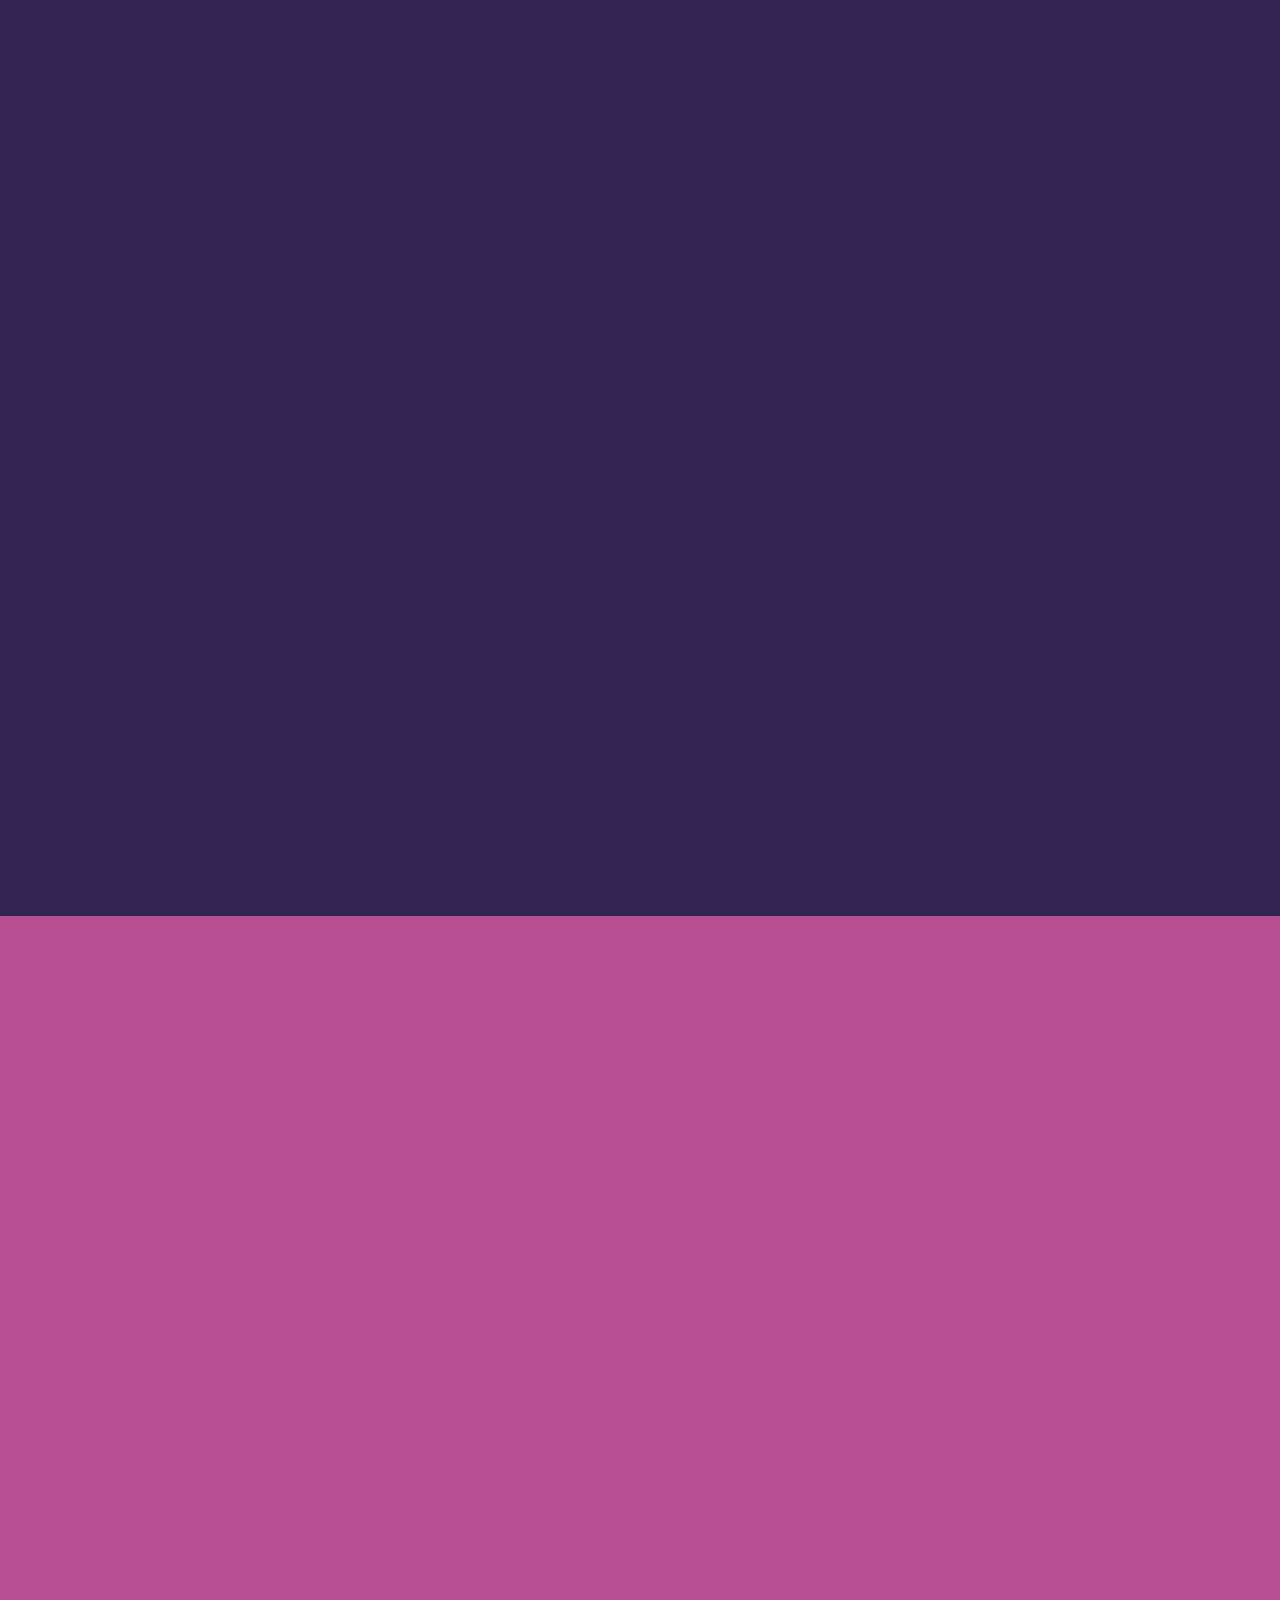
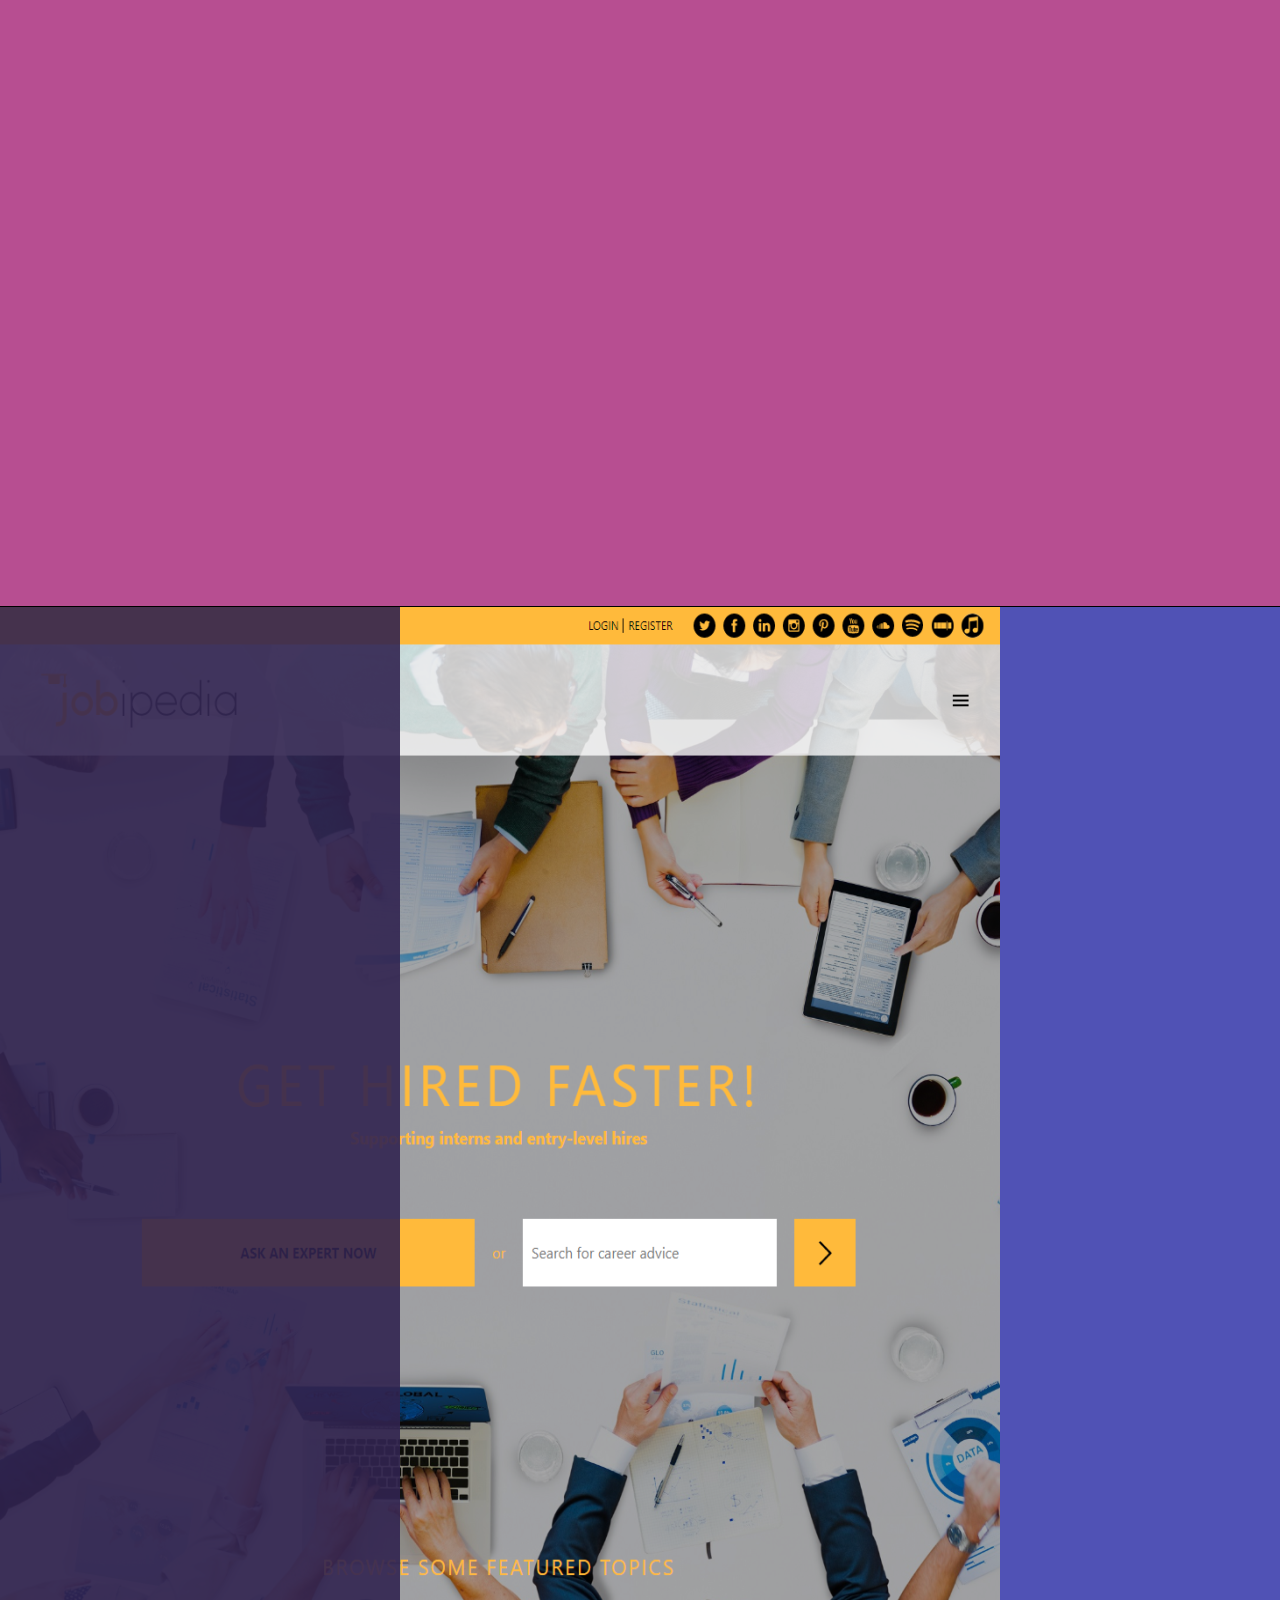
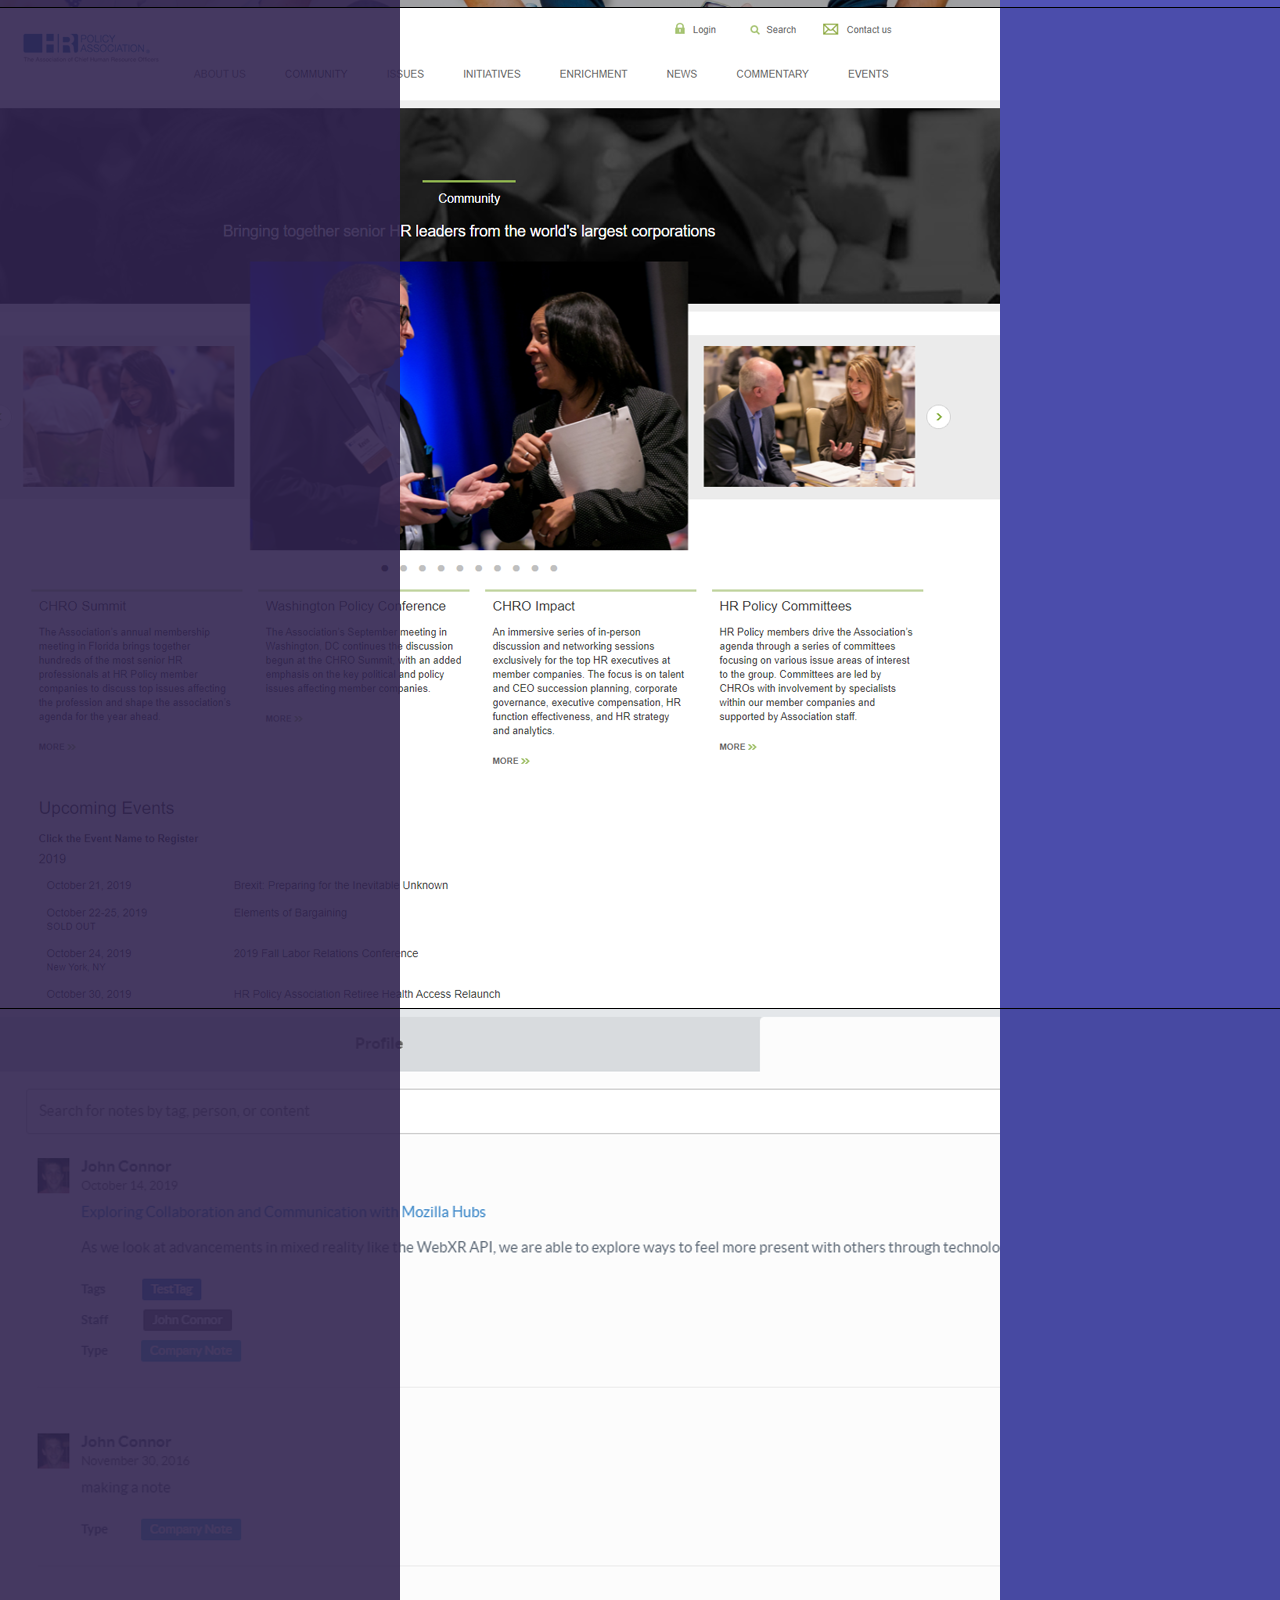
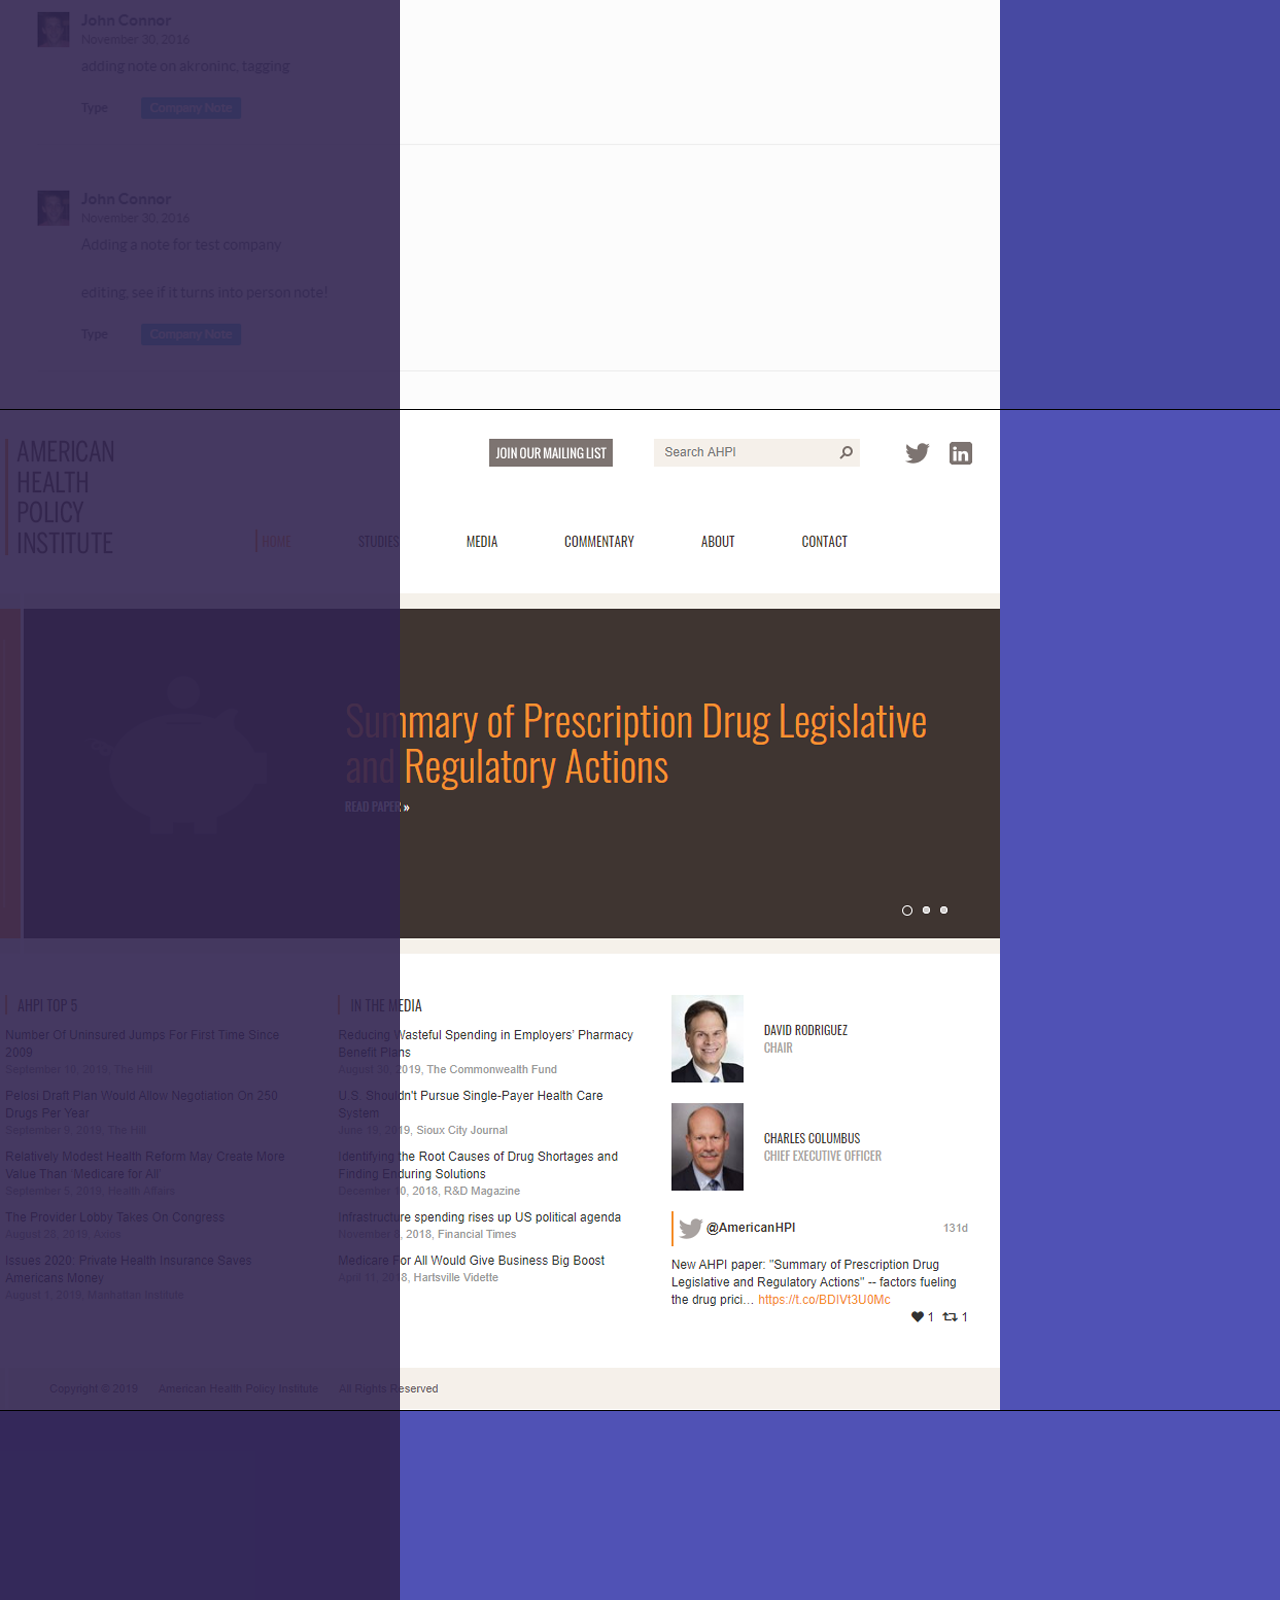
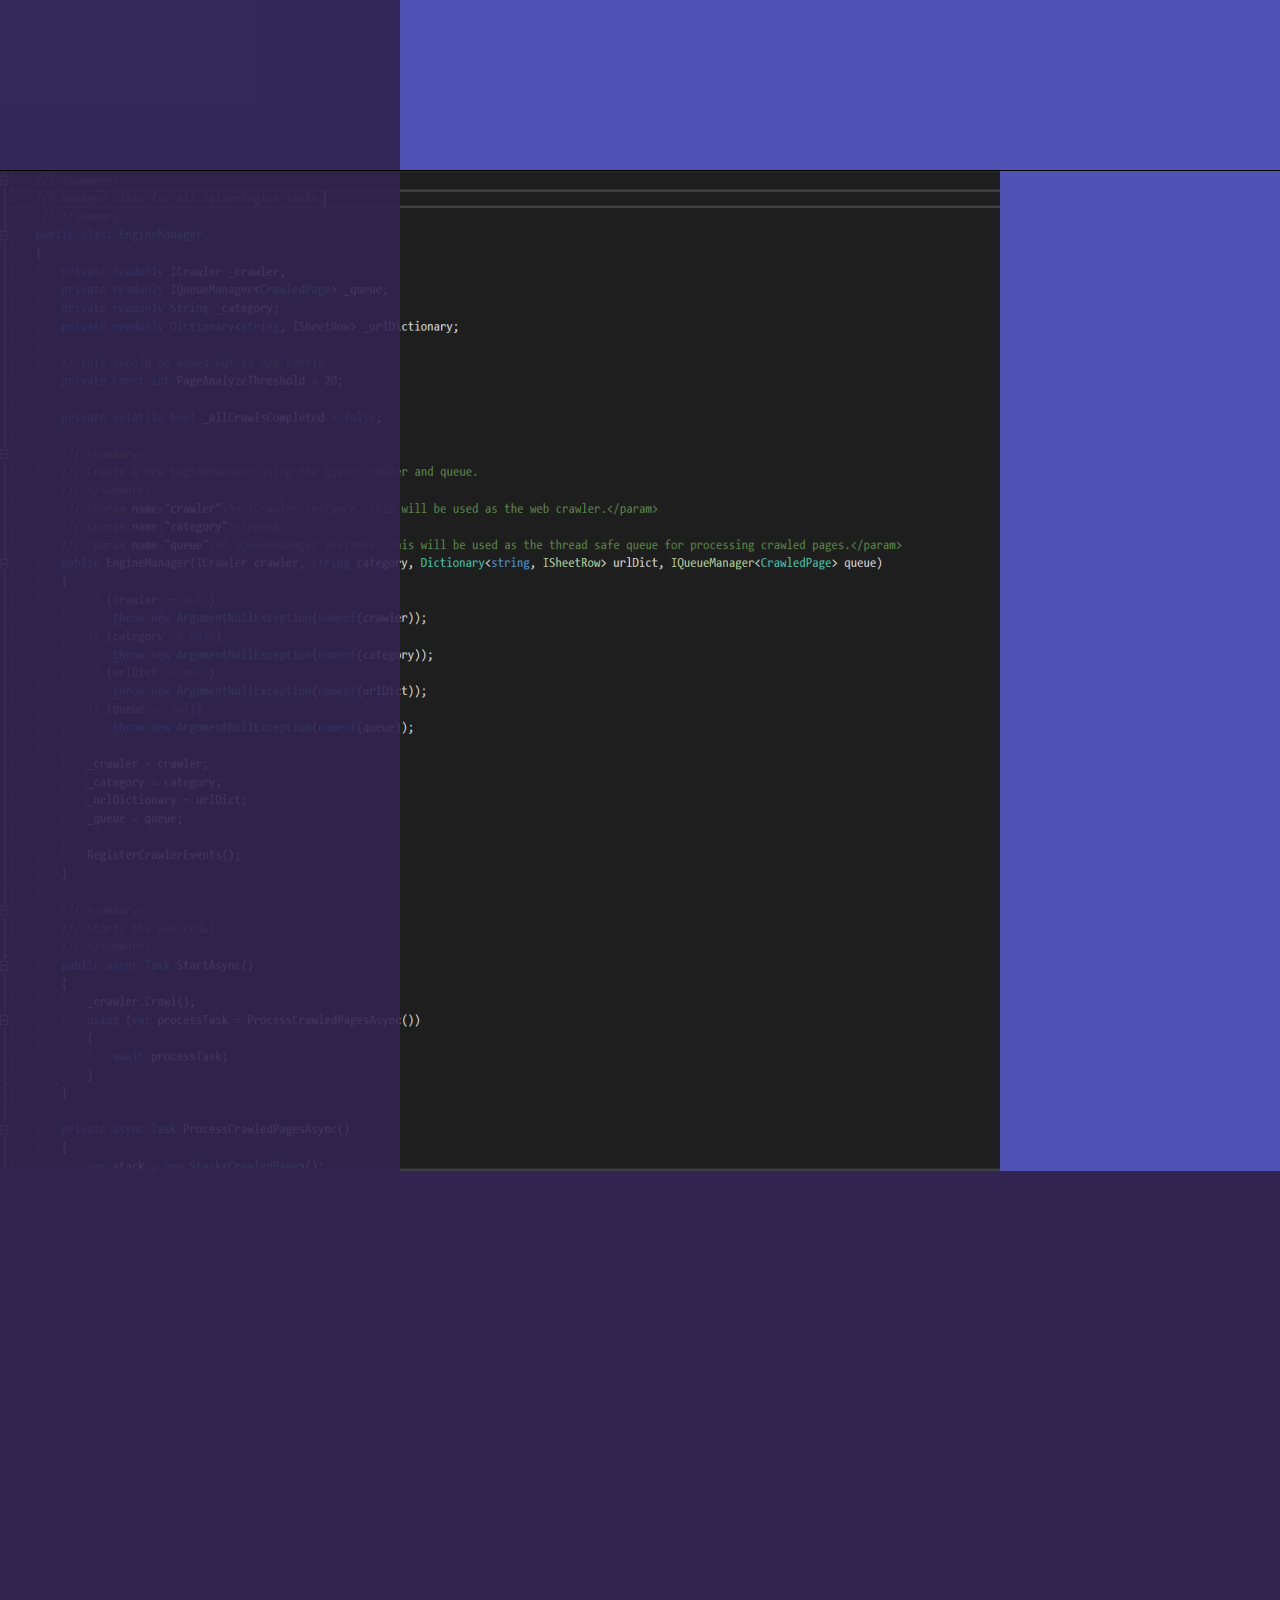
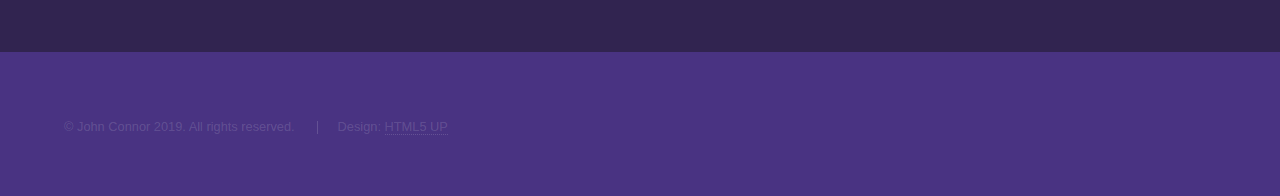
==== commit 4b29f281: "finish hrpa spotlight page" ====
--- a/index.html
+++ b/index.html
@@ -145,7 +145,7 @@
 				</a>
 				<div class="content">
 					<div class="inner">
-						<h2><a href="http://jobipedia.org">Jobipedia.org</a></h2>
+						<h2><a href="http://jobipedia.org" target="_blank">Jobipedia.org</a></h2>
 						<p>Redesign of jobipedia.org, a career help resource for entry level workers and recent college
 							graduates</p>
 						<ul class="actions">
@@ -155,7 +155,7 @@
 				</div>
 			</section>
 			<section class="project">
-				<a href="project_hrpa.html" class="image">
+				<a href="project_hrpa.html" class="image" target="_blank">
 					<img src="images/projects/hrpolicy/hrpa-community.png" alt="" data-position="top center" />
 				</a>
 				<div class="content">
@@ -195,6 +195,19 @@
 					</div>
 				</div>
 			</section>
+			<section class="project">
+					<a href="project_cocktail.html" class="image"><img src="images/projects/cocktailapp/main.png" alt=""
+							data-position="25% 25%" /></a>
+					<div class="content">
+						<div class="inner">
+							<h2>Cocktail App</h2>
+							<p>A personal project built in Angular. Search for cocktail ingredients and see what you can build with them.</p>
+							<ul class="actions">
+								<li><a href="project_spider.html" class="button">Learn more</a></li>
+							</ul>
+						</div>
+					</div>
+				</section>
 			<section class="project">
 				<a href="project_spider.html" class="image"><img src="images/projects/webspider/spiderengine.png" alt=""
 						data-position="25% 25%" /></a>
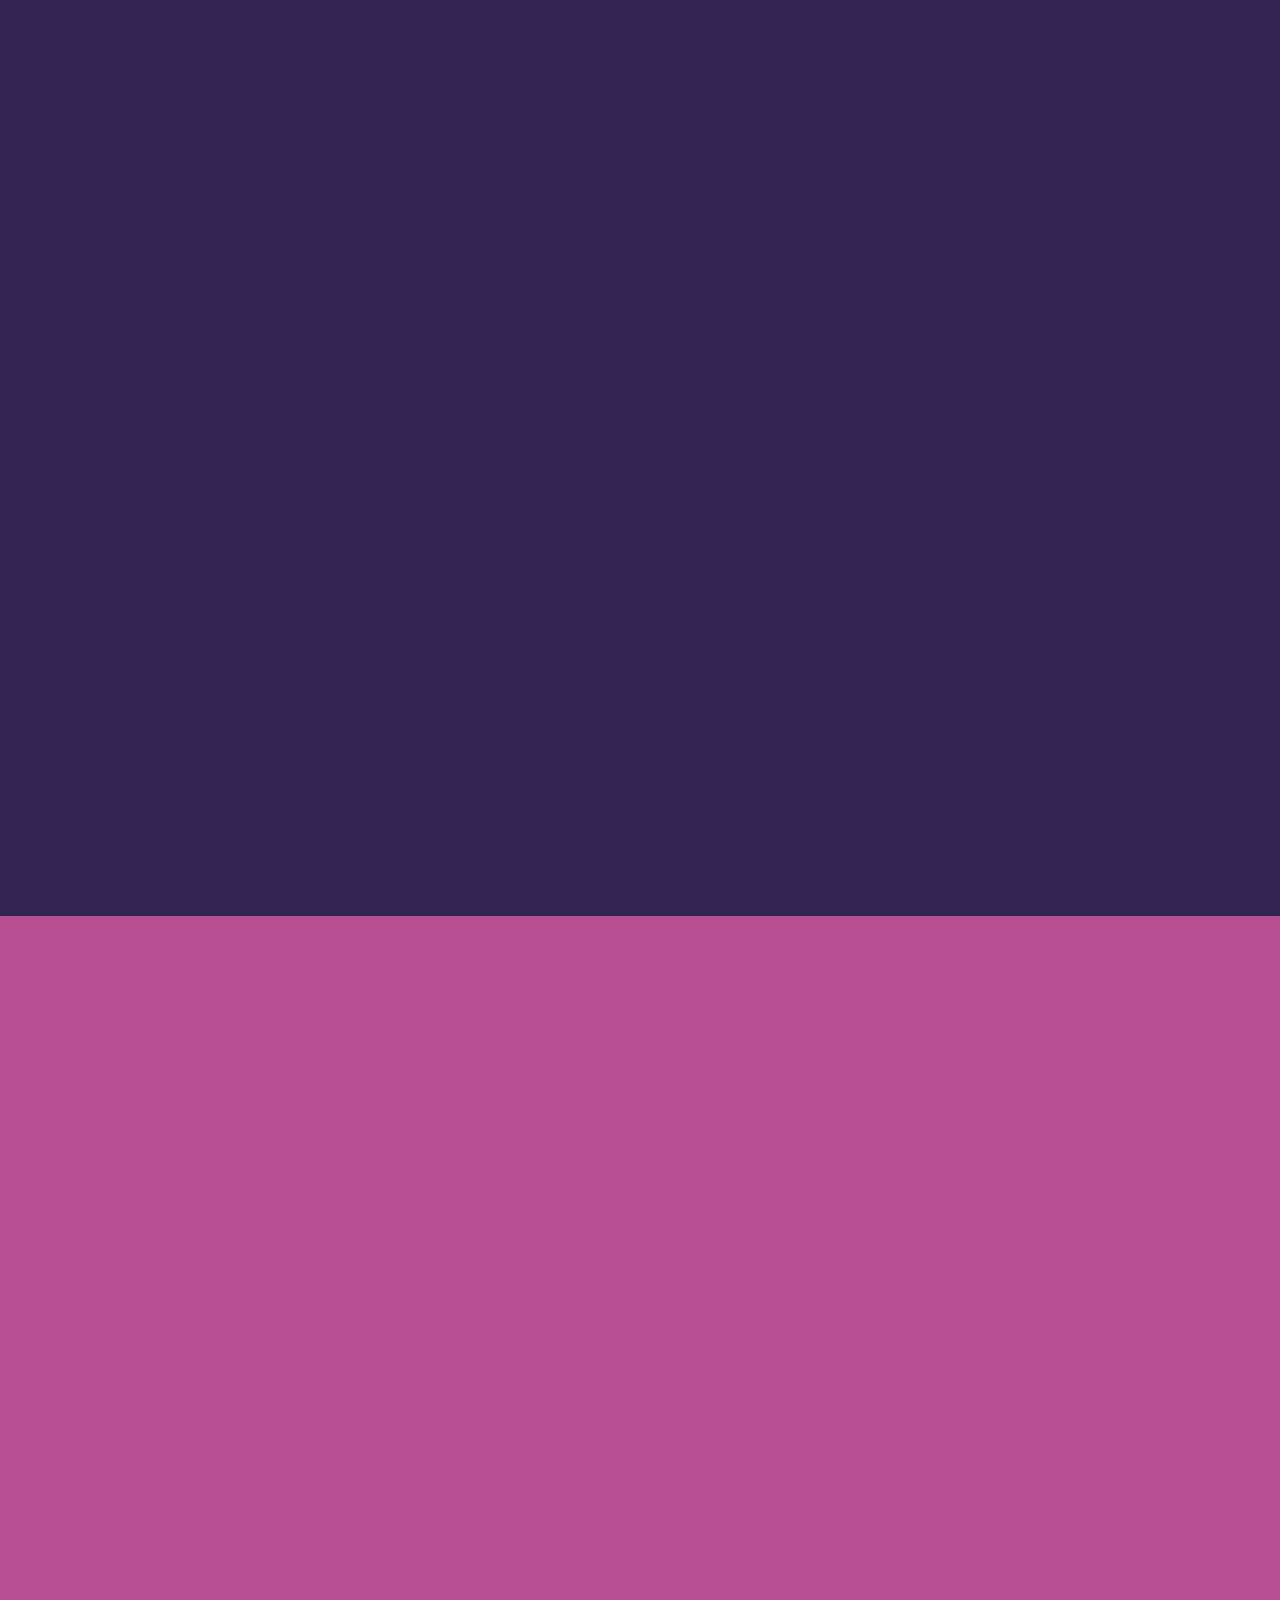
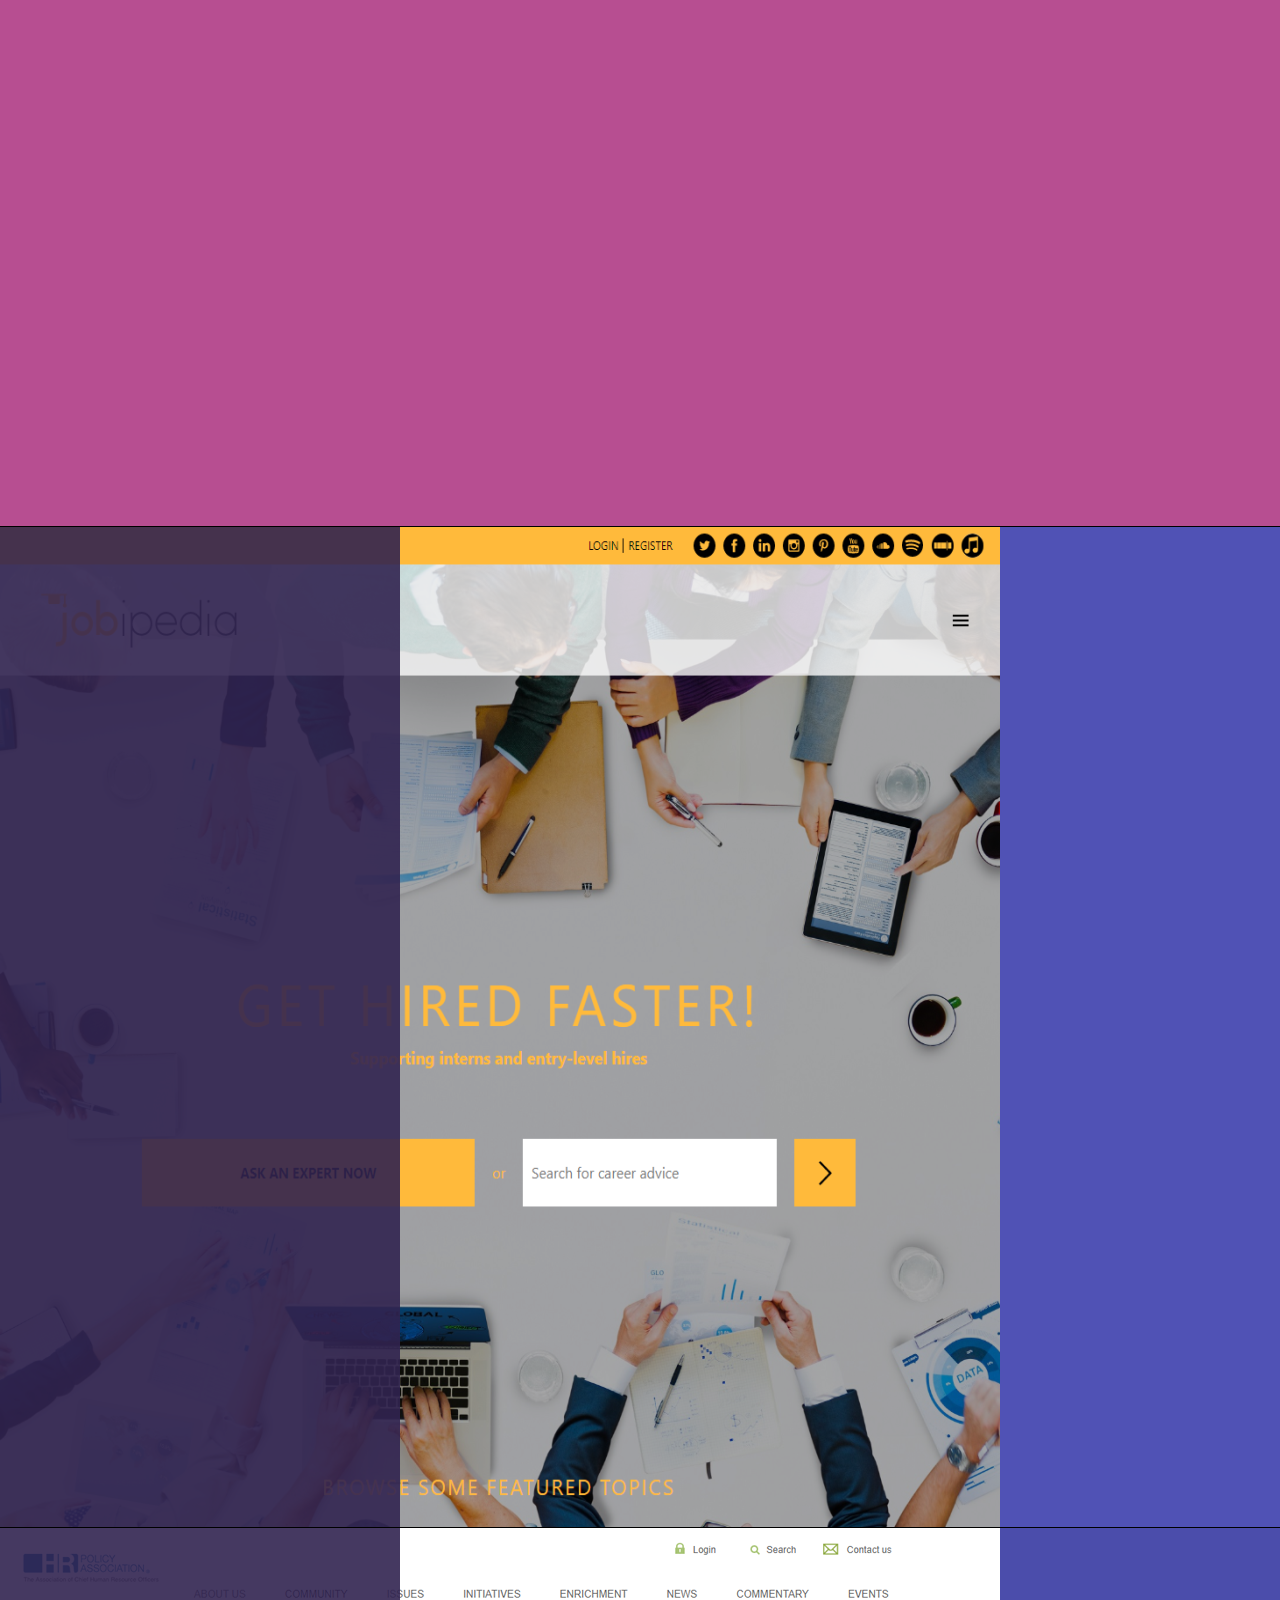
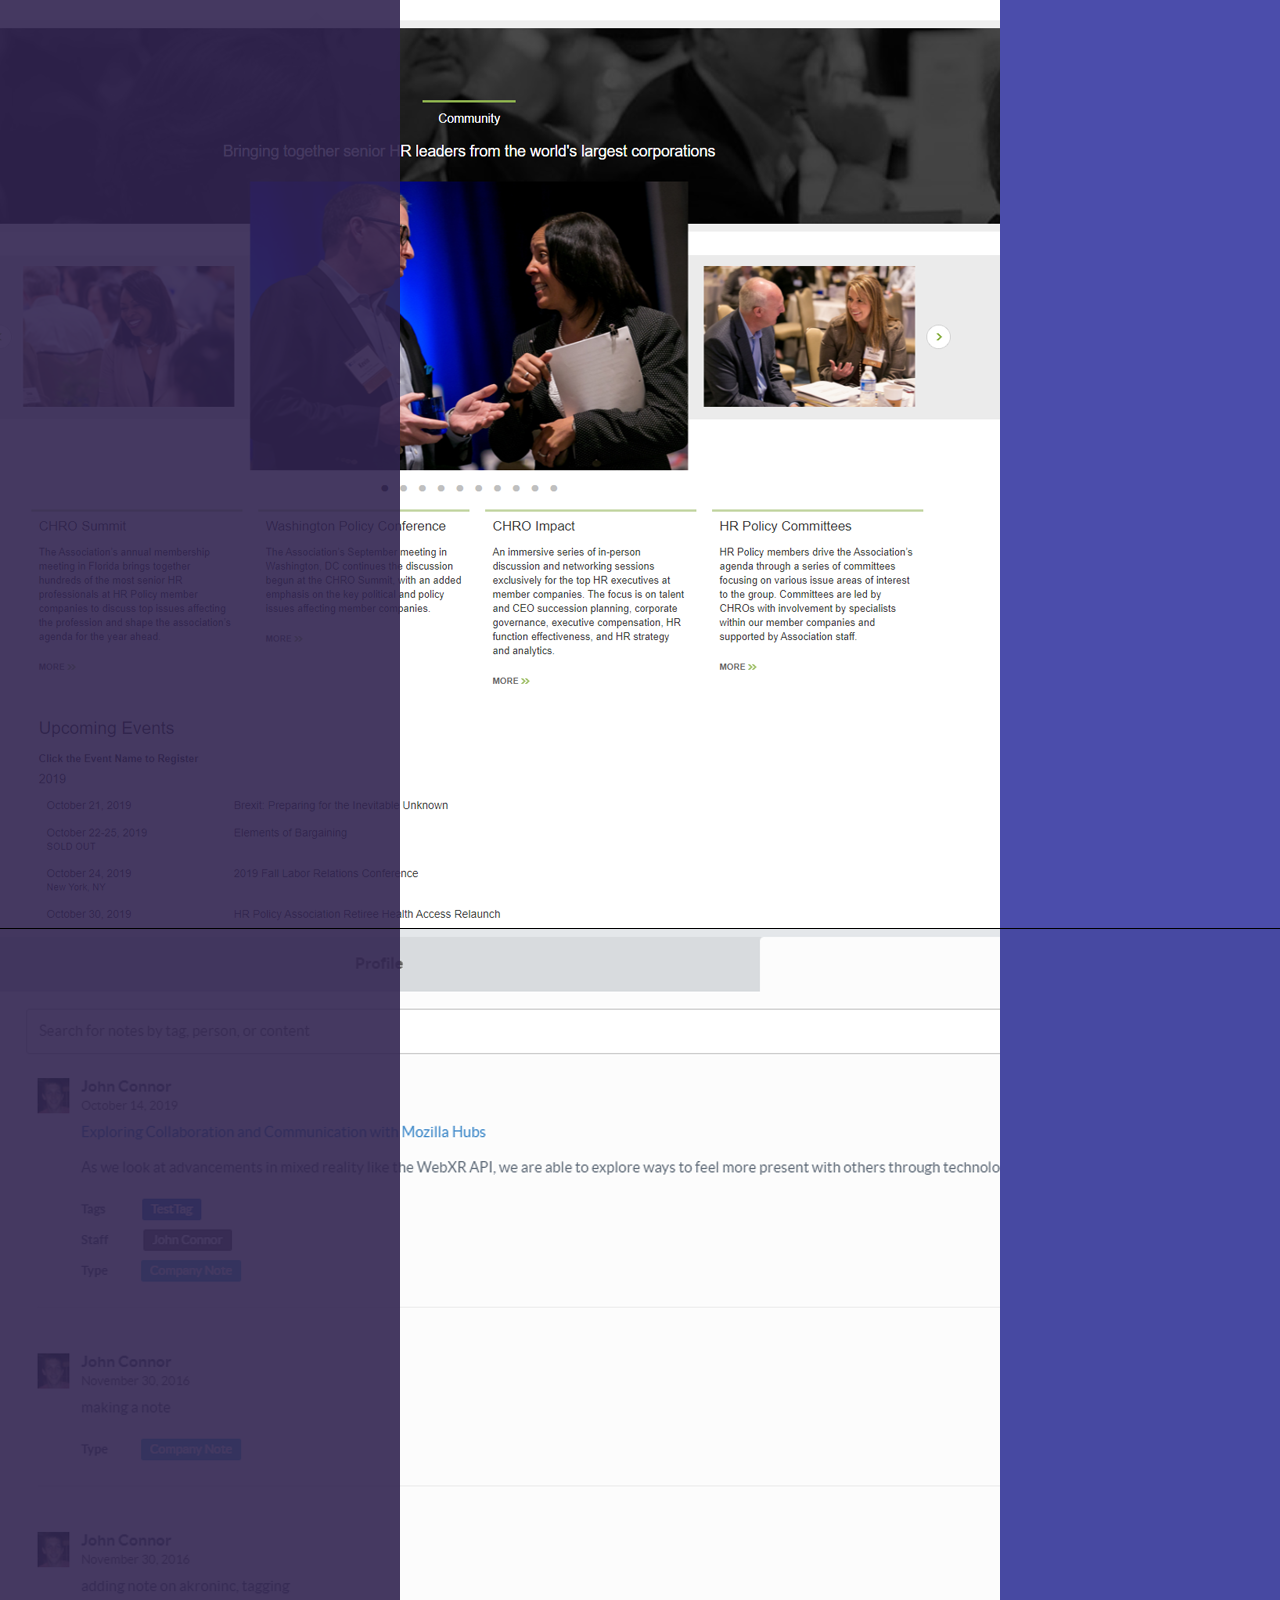
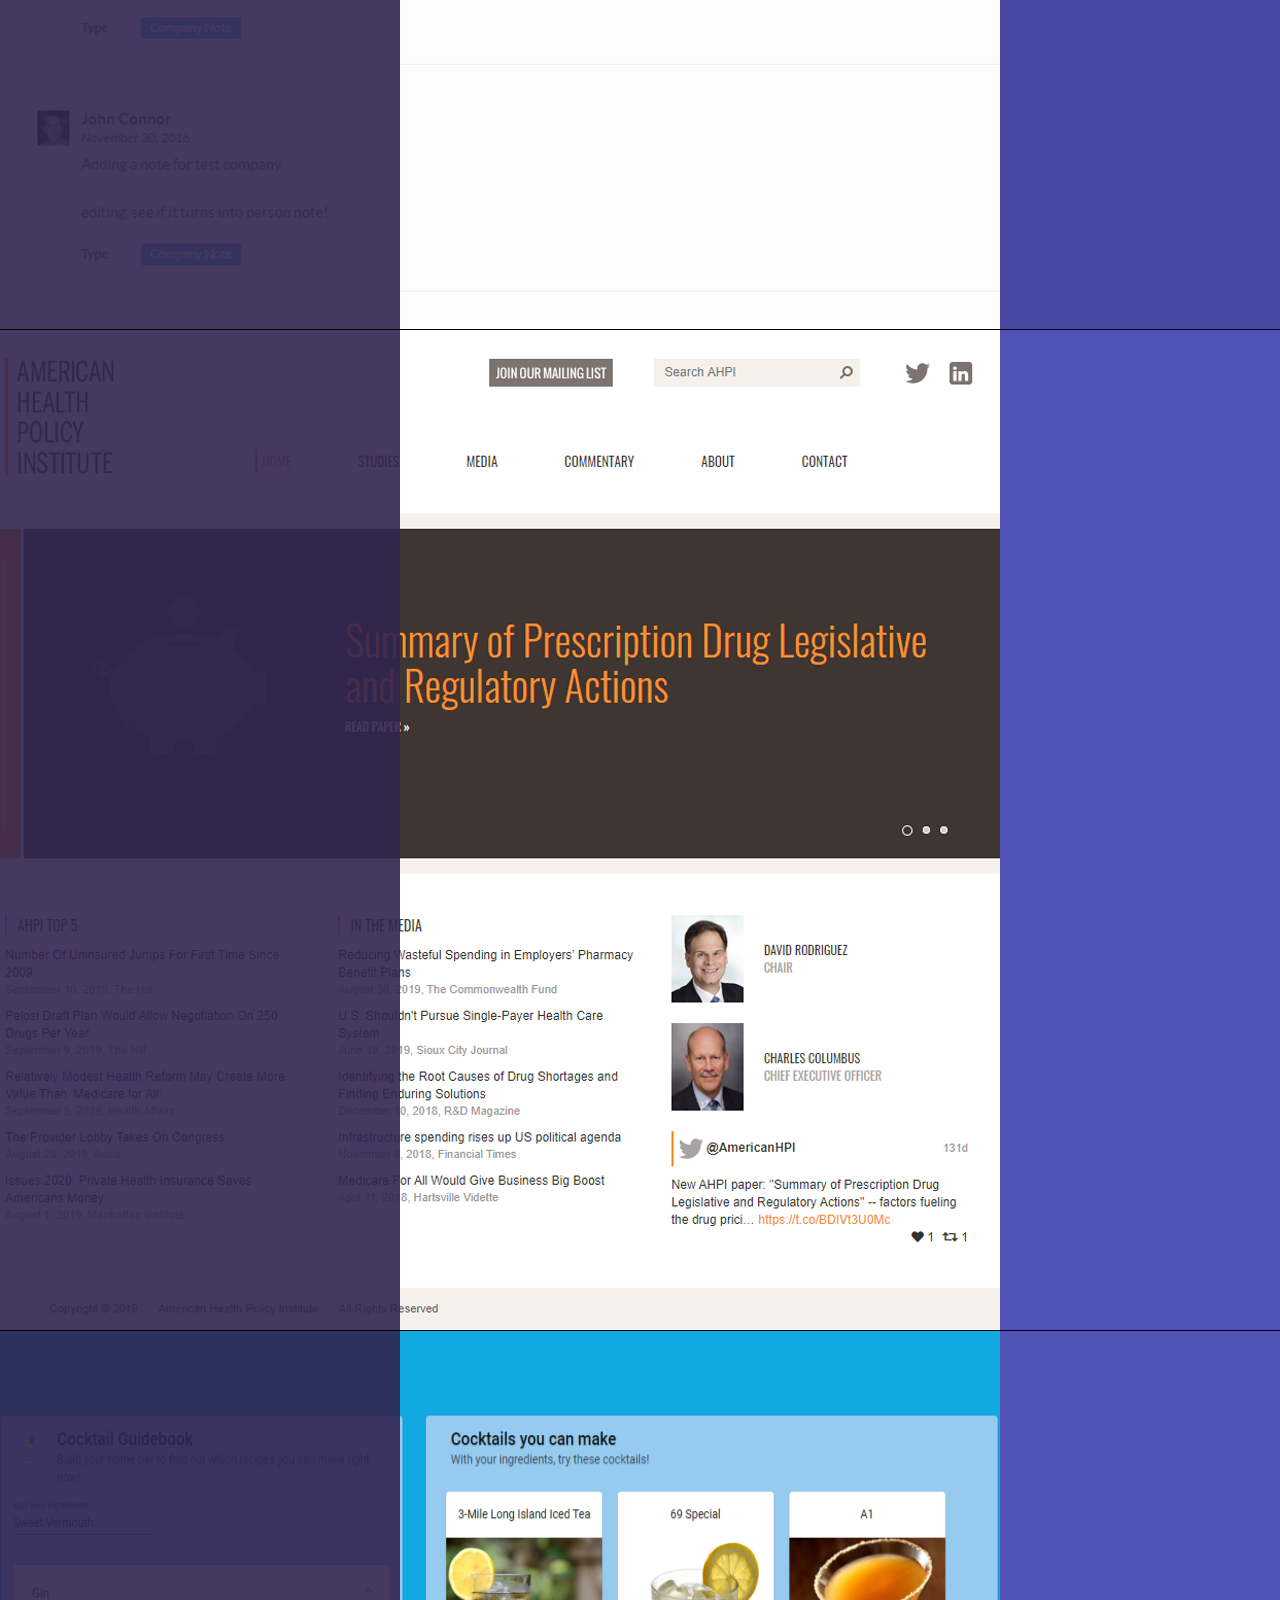
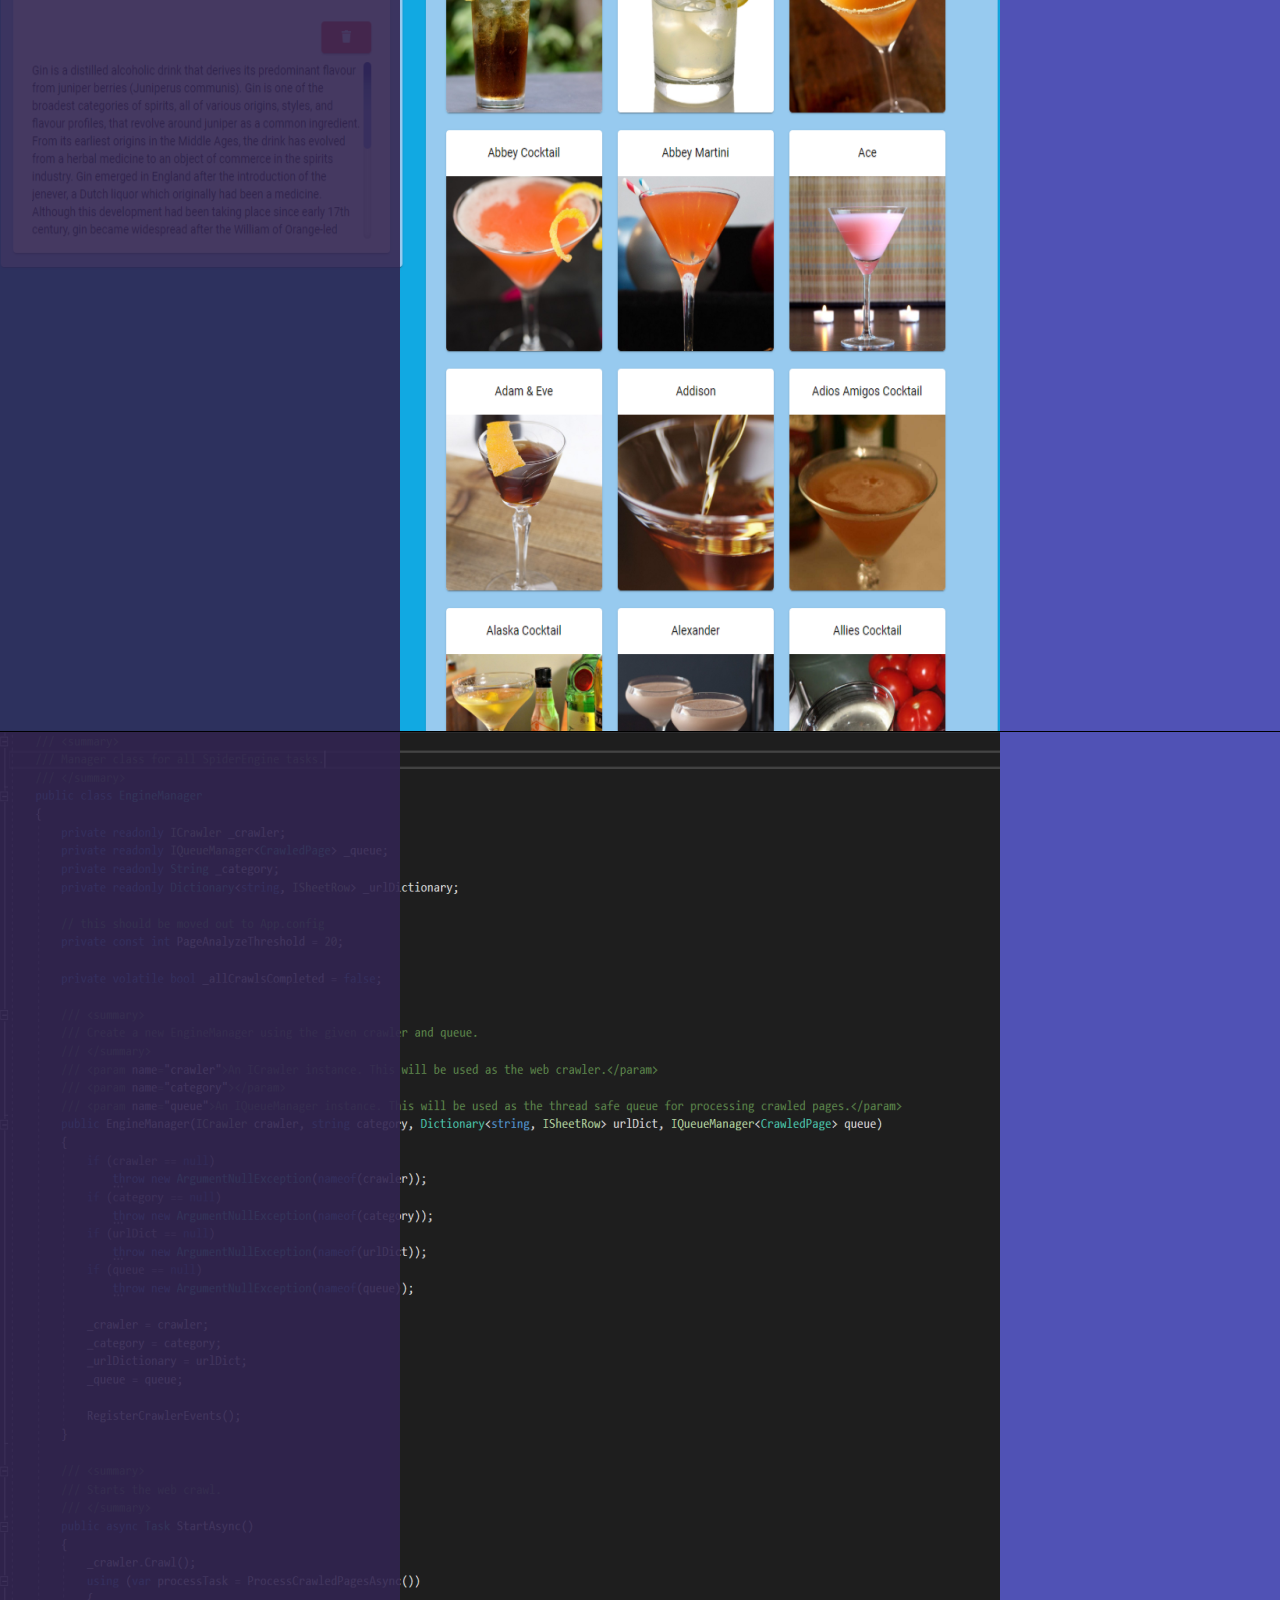
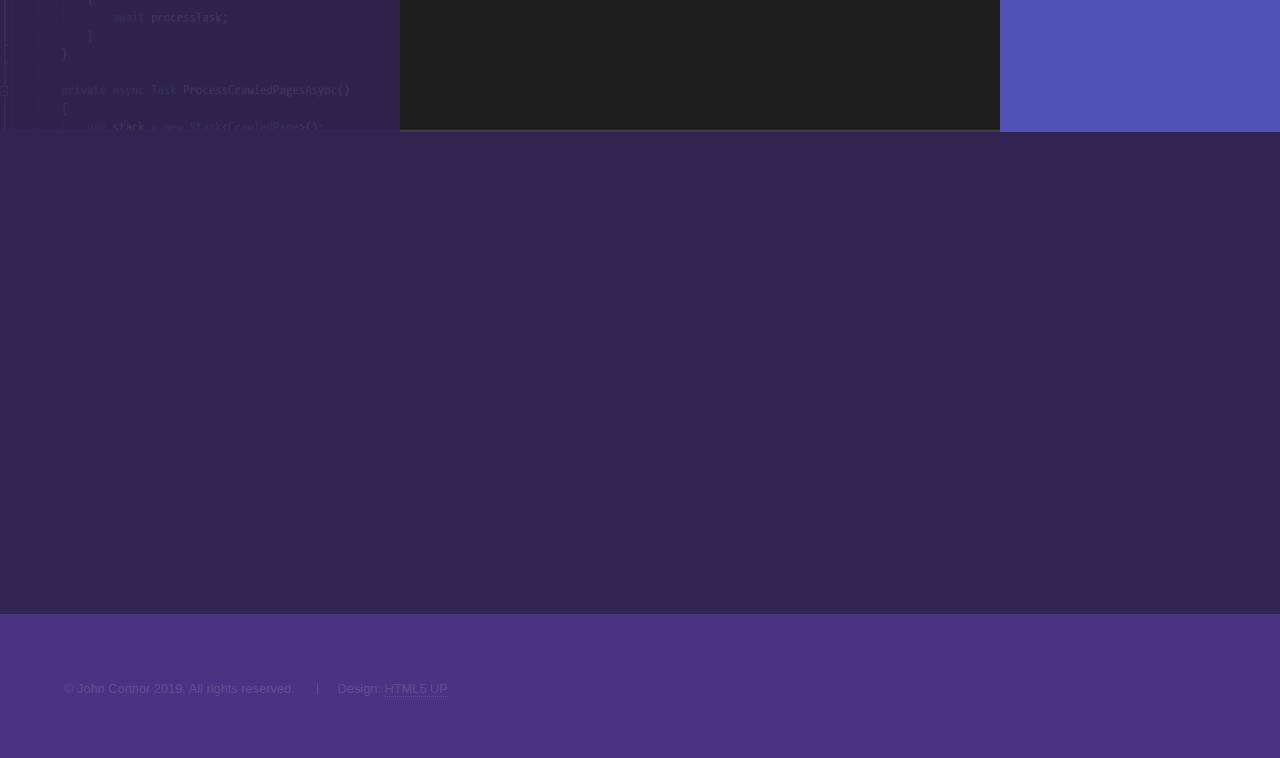
==== commit afeb1028: "finish spotlight pages" ====
--- a/index.html
+++ b/index.html
@@ -7,7 +7,7 @@
 <html>
 
 <head>
-	<title>Hi, I'm John Connor</title>
+	<title>John Connor | Home</title>
 	<meta charset="utf-8" />
 	<meta name="viewport" content="width=device-width, initial-scale=1, user-scalable=no" />
 	<link rel="stylesheet" href="assets/css/main.css" />
@@ -17,8 +17,6 @@
 </head>
 
 <body class="is-preload">
-
-	<!-- Sidebar -->
 	<section id="sidebar">
 		<div class="inner">
 			<nav>
@@ -31,11 +29,7 @@
 			</nav>
 		</div>
 	</section>
-
-	<!-- Wrapper -->
 	<div id="wrapper">
-
-		<!-- Intro -->
 		<section id="intro" class="wrapper style1 fullscreen fade-up">
 			<video class="video-background" autoplay muted loop>
 				<source src="assets/vid/cityscape.m4v" type="video/mp4">
@@ -48,9 +42,6 @@
 				</ul>
 			</div>
 		</section>
-
-		<!-- One -->
-
 		<section id="one" class="wrapper style3 fade-up">
 			<div class="inner">
 				<h2>My skills</h2>
@@ -131,13 +122,8 @@
 						<h3>Git Source Control</h3>
 					</section>
 				</div>
-				<ul class="actions">
-					<li><a href="generic.html" class="button">Learn more</a></li>
-				</ul>
 			</div>
 		</section>
-
-		<!-- Two -->
 		<section id="two" class="wrapper style2 spotlights">
 			<section class="project">
 				<a href="project_jobi.html" class="image">
@@ -160,7 +146,7 @@
 				</a>
 				<div class="content">
 					<div class="inner">
-						<h2><a href="http://hrpolicy.org">HRPolicy.org</a></h2>
+						<h2><a href="http://hrpolicy.org" target="_blank">HRPolicy.org</a></h2>
 						<p>Redesign of the HR Policy Association website, a public policy organization serving as a
 							resource for Chief Human Resource Officers of Fortune 500 companies</p>
 						<ul class="actions">
@@ -174,7 +160,7 @@
 						data-position="25% 25%" /></a>
 				<div class="content">
 					<div class="inner">
-						<h2>Organization Management System (OMS)</h2>
+						<h2><a href="project_oms.html">Organization Management System (OMS)</a></h2>
 						<p>Custom content management system for HR Policy Association</p>
 						<ul class="actions">
 							<li><a href="project_oms.html" class="button">Learn more</a></li>
@@ -187,7 +173,7 @@
 						data-position="25% 25%" /></a>
 				<div class="content">
 					<div class="inner">
-						<h2><a href="Americanhealthpolicy.org" target="_blank">Americanhealthpolicy.org</a></h2>
+						<h2><a href="http://Americanhealthpolicy.org" target="_blank">Americanhealthpolicy.org</a></h2>
 						<p>American Health Policy Institute website, a health care policy think-tank</p>
 						<ul class="actions">
 							<li><a href="project_ahpi.html" class="button">Learn more</a></li>
@@ -196,24 +182,25 @@
 				</div>
 			</section>
 			<section class="project">
-					<a href="project_cocktail.html" class="image"><img src="images/projects/cocktailapp/main.png" alt=""
-							data-position="25% 25%" /></a>
-					<div class="content">
-						<div class="inner">
-							<h2>Cocktail App</h2>
-							<p>A personal project built in Angular. Search for cocktail ingredients and see what you can build with them.</p>
-							<ul class="actions">
-								<li><a href="project_spider.html" class="button">Learn more</a></li>
-							</ul>
-						</div>
-					</div>
-				</section>
+				<a href="project_cocktail.html" class="image"><img src="images/projects/cocktailapp/cocktailapp-main.png" alt=""
+						data-position="25% 25%" /></a>
+				<div class="content">
+					<div class="inner">
+						<h2><a href="project_cocktail.html">Cocktail App</a></h2>
+						<p>A personal project built in Angular. Search for cocktail ingredients and see what you can
+							build with them.</p>
+						<ul class="actions">
+							<li><a href="project_cocktail.html" class="button">Learn more</a></li>
+						</ul>
+					</div>
+				</div>
+			</section>
 			<section class="project">
 				<a href="project_spider.html" class="image"><img src="images/projects/webspider/spiderengine.png" alt=""
 						data-position="25% 25%" /></a>
 				<div class="content">
 					<div class="inner">
-						<h2>On3 Web Spider</h2>
+						<h2><a href="project_spider.html">On3 Web Spider</a></h2>
 						<p>Web crawler/web spider created as freelance work for a colleague</p>
 						<ul class="actions">
 							<li><a href="project_spider.html" class="button">Learn more</a></li>
@@ -222,50 +209,47 @@
 				</div>
 			</section>
 		</section>
-
-		<!-- Three -->
 		<section id="three" class="wrapper style1 fade-up">
 			<div class="inner">
 				<h2>Get in touch</h2>
 				<p>For business inquiries &mdash; or you just want to chat! Contact me below:</p>
-				<div class="split style1">
-					<section>
-						<ul class="contact">
-							<li>
-								<h3>Email</h3>
-								hrgplumer AT gmail.com
-							</li>
-							<li>
-								<h3>Phone</h3>
-								<span>+1 (202) 910 6614</span>
-							</li>
-							<li>
-								<h3>Social</h3>
-								<ul class="icons">
-									<li>
-										<a href="https://github.com/hrgplumer" class="icon brands fa-github" target="_blank">
-											<span class="label">GitHub</span>
-										</a>
-									</li>
-									<li>
-										<a href="https://www.instagram.com/johconnor/" class="icon brands fa-instagram" target="_blank"><span
-												class="label">Instagram</span></a>
-									</li>
-									<li>
-										<a href="https://www.linkedin.com/in/john-connor-b6097168/" class="icon brands fa-linkedin-in" target="_blank"><span
-												class="label">LinkedIn</span></a>
-									</li>
-								</ul>
-							</li>
-						</ul>
-					</section>
-				</div>
+				<section>
+					<ul class="contact">
+						<li>
+							<h3>Email</h3>
+							hrgplumer AT gmail.com
+						</li>
+						<li>
+							<h3>Phone</h3>
+							<span>+1 (202) 910 6614</span>
+						</li>
+						<li>
+							<h3>Social</h3>
+							<ul class="icons">
+								<li>
+									<a href="https://github.com/hrgplumer" class="icon brands fa-github"
+										target="_blank">
+										<span class="label">GitHub</span>
+									</a>
+								</li>
+								<li>
+									<a href="https://www.instagram.com/johconnor/" class="icon brands fa-instagram"
+										target="_blank"><span class="label">Instagram</span></a>
+								</li>
+								<li>
+									<a href="https://www.linkedin.com/in/john-connor-b6097168/"
+										class="icon brands fa-linkedin-in" target="_blank"><span
+											class="label">LinkedIn</span></a>
+								</li>
+							</ul>
+						</li>
+					</ul>
+				</section>
 			</div>
 		</section>
 
 	</div>
 
-	<!-- Footer -->
 	<footer id="footer" class="wrapper style1-alt">
 		<div class="inner">
 			<ul class="menu">
@@ -275,7 +259,6 @@
 		</div>
 	</footer>
 
-	<!-- Scripts -->
 	<script src="assets/js/jquery.min.js"></script>
 	<script src="assets/js/jquery.scrollex.min.js"></script>
 	<script src="assets/js/jquery.scrolly.min.js"></script>
--- a/assets/css/main.css
+++ b/assets/css/main.css
@@ -3388,7 +3388,7 @@
 			-webkit-flex: 1;
 			-ms-flex: 1;
 			flex: 1;
-			text-align: right;
+			/* text-align: right; */
 		}
 
 			#header > nav > ul {
@@ -3401,6 +3401,12 @@
 					margin-left: 1.75em;
 					padding: 0;
 					vertical-align: middle;
+					border: 0;
+					color: rgba(255, 255, 255, 0.35);
+					font-size: 0.6em;
+					font-weight: bold;
+					letter-spacing: 0.25em;
+					text-transform: uppercase;
 				}
 
 					#header > nav > ul > li:first-child {
@@ -3411,7 +3417,7 @@
 						border: 0;
 						color: rgba(255, 255, 255, 0.35);
 						display: inline-block;
-						font-size: 0.6em;
+						/* font-size: 0.6em; */
 						font-weight: bold;
 						letter-spacing: 0.25em;
 						text-transform: uppercase;
@@ -3926,4 +3932,8 @@
 
 .project {
 	border-top: 1px solid black;
+}
+
+.mt30 {
+	margin-top: 30px;
 }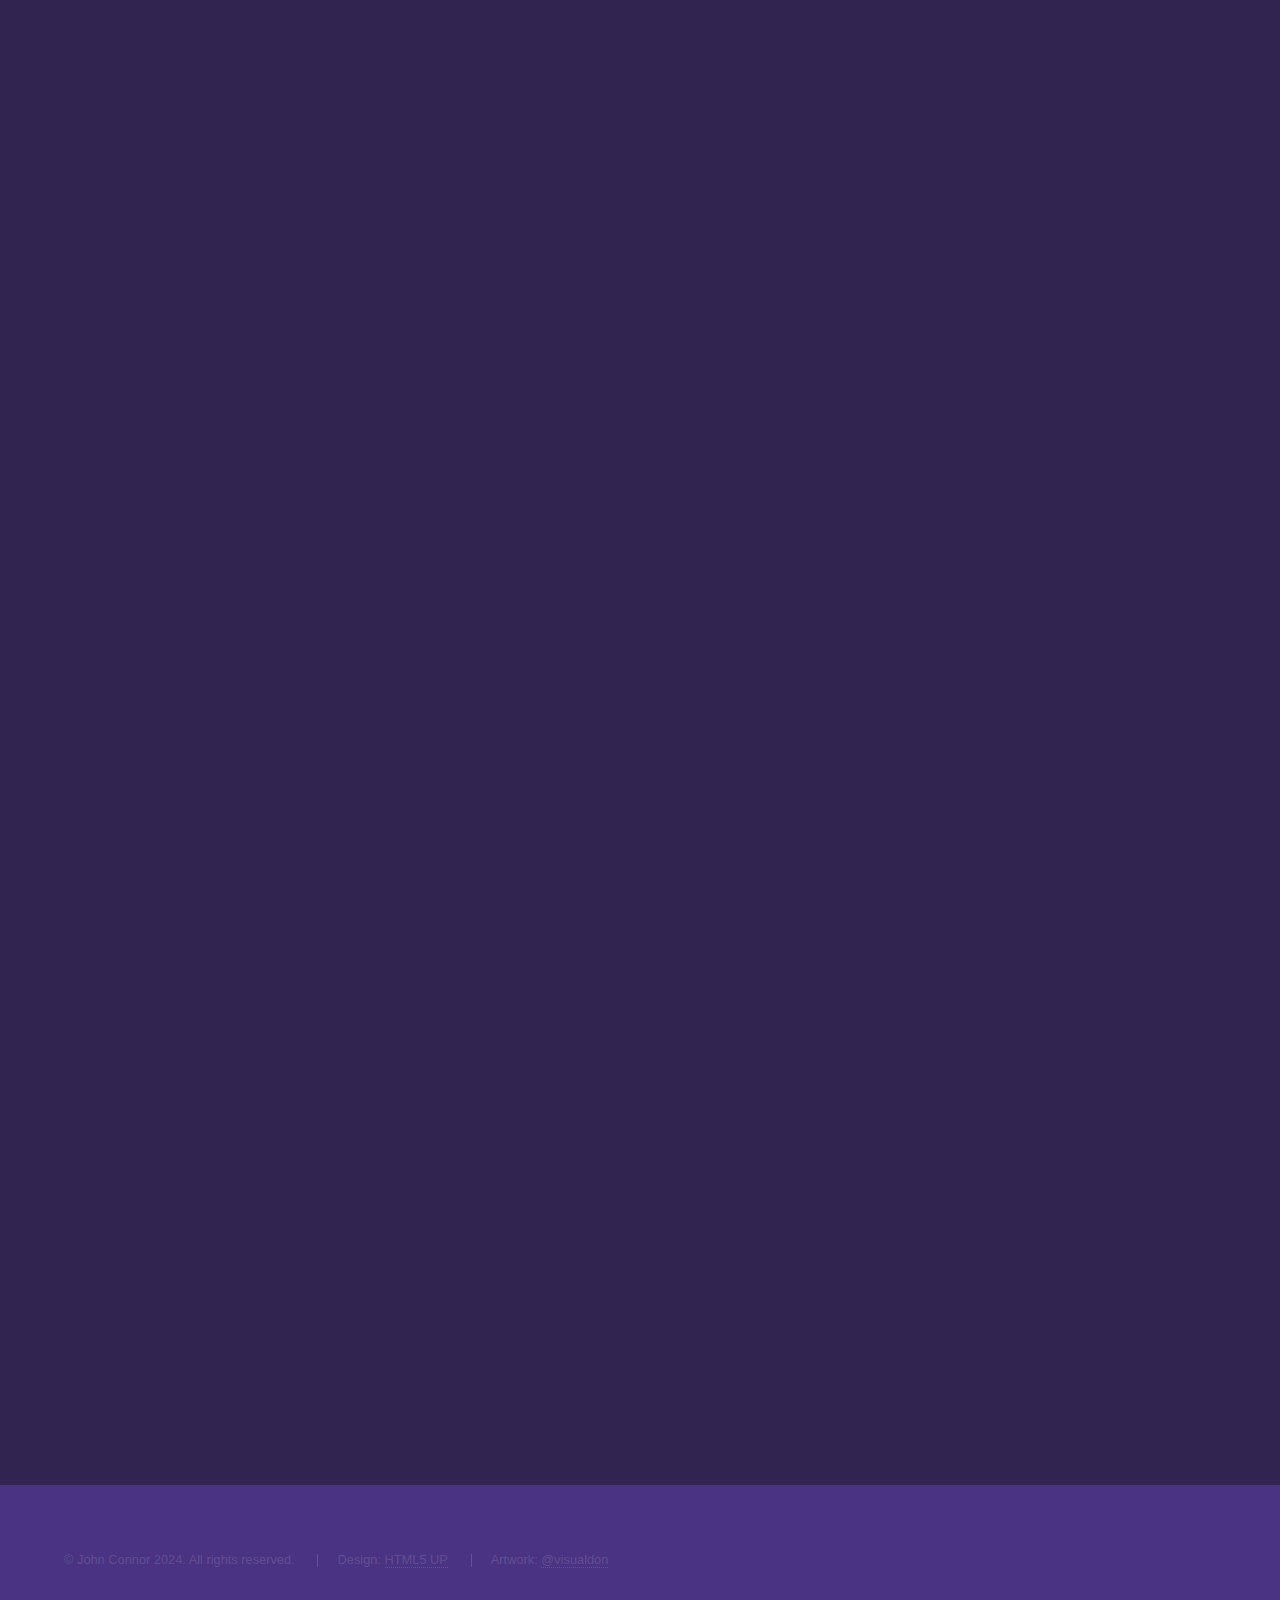
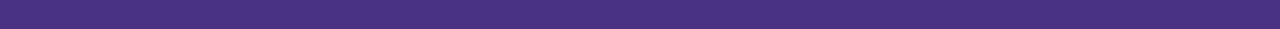
==== commit c660dac9: "update resume website 2024" ====
--- a/index.html
+++ b/index.html
@@ -1,271 +1,421 @@
-<!DOCTYPE HTML>
+<!DOCTYPE html>
 <!--
 	Hyperspace by HTML5 UP
 	html5up.net | @ajlkn
 	Free for personal and commercial use under the CCA 3.0 license (html5up.net/license)
 -->
 <html>
+	<head>
+		<title>John Connor | Home</title>
+		<meta charset="utf-8" />
+		<meta
+			name="viewport"
+			content="width=device-width, initial-scale=1, user-scalable=no"
+		/>
+		<link rel="stylesheet" href="assets/css/main.css" />
+		<link
+			rel="icon"
+			type="image/png"
+			sizes="32x32"
+			href="images/icons/favicon-32x32.png"
+		/>
+		<link
+			rel="icon"
+			type="image/png"
+			sizes="16x16"
+			href="images/icons/favicon-16x16.png"
+		/>
+		<noscript>
+			<link rel="stylesheet" href="assets/css/noscript.css" />
+		</noscript>
+	</head>
 
-<head>
-	<title>John Connor | Home</title>
-	<meta charset="utf-8" />
-	<meta name="viewport" content="width=device-width, initial-scale=1, user-scalable=no" />
-	<link rel="stylesheet" href="assets/css/main.css" />
-	<noscript>
-		<link rel="stylesheet" href="assets/css/noscript.css" />
-	</noscript>
-</head>
+	<body class="is-preload">
+		<section id="sidebar">
+			<div class="inner">
+				<nav>
+					<ul>
+						<li><a href="#intro">Welcome</a></li>
+						<!-- <li><a href="#one">My Skills</a></li>
+						<li><a href="#two">My Portfolio</a></li> -->
+						<li><a href="#three">Contact Me</a></li>
+					</ul>
+				</nav>
+			</div>
+		</section>
+		<div id="wrapper">
+			<section id="intro" class="wrapper style1 fullscreen fade-up">
+				<video
+					class="video-background"
+					poster="images/home-by-visualdon.jpg"
+					autoplay
+					muted
+					loop
+				>
+					<source
+						src="assets/vid/the_drive_by_visualdon_WIDE.mp4"
+						type="video/mp4"
+					/>
+				</video>
+				<div class="inner">
+					<div class="splash">
+						<h1>Hi, I'm John Connor.</h1>
+						<p>I'm a full-stack web developer living in the Netherlands.</p>
+					</div>
+					<ul class="actions">
+						<li><a href="#three" class="button scrolly">Enter</a></li>
+					</ul>
+				</div>
+			</section>
+			<!-- <section id="one" class="wrapper style3 fade-up">
+				<div class="inner">
+					<h2>My skills</h2>
+					<p>
+						I have over 6 years of experience building web applications at my
+						company, AKRON, Inc. During my tenure at AKRON, my team delivered
+						numerous projects for our main client, the Human Resources Policy
+						Association, located in Washington, DC.
+					</p>
+					<p>
+						Our team of 2-3 developers maintained HR Policy's large ecosystem of
+						association websites. Projects of note include a complete redesign
+						of their main site,
+						<a href="http://hrpolicy.org" target="_blank">hrpolicy.org</a>
+						&mdash; converting it from a legacy application using ASP.NET Web
+						Forms with Visual Basic .NET on the backend, into a modern
+						application using C#, ASP.NET MVC, Razor, MSSQL, and jQuery. Another
+						notable project we delivered was OMS (Organization Management
+						System), which was a complete custom CMS (Content Management System)
+						which allowed HR Policy staffers to publish news stories, post
+						blogs, keep notes on people involved with the organization, and much
+						more. This again was a rebuild of a legacy application using C#,
+						ASP.NET MVC, MSSQL, and jQuery. To see more of the projects I worked
+						on at AKRON, <a href="#two" class="scrolly">click here.</a>
+					</p>
+					<p>
+						Recently I've been interested in the latest front-end frameworks
+						like Angular and React. Learning them showed me how powerful and
+						awesome Javascript really is, and I've been spending lots of time
+						learning it's ins and outs. I hope to be able to use any mix of
+						these technologies in a professional setting at my next position.
+					</p>
+					<p>
+						I graduated with a Bachelor's degree in Computer Science from the
+						University of Maryland, College Park in 2013.
+					</p>
 
-<body class="is-preload">
-	<section id="sidebar">
-		<div class="inner">
-			<nav>
-				<ul>
-					<li><a href="#intro">Welcome</a></li>
-					<li><a href="#one">My Skills</a></li>
-					<li><a href="#two">My Portfolio</a></li>
-					<li><a href="#three">Contact Me</a></li>
-				</ul>
-			</nav>
+					<h2>
+						Technologies
+					</h2>
+					<div class="features">
+						<section>
+							<span class="icon solid major fa-code"></span>
+							<h3>C#</h3>
+						</section>
+						<section>
+							<span class="icon solid major fa-code"></span>
+							<h3>Javascript</h3>
+						</section>
+						<section>
+							<span class="icon solid major fa-lock"></span>
+							<h3>ASP.NET MVC</h3>
+						</section>
+						<section>
+							<span class="icon solid major fa-code"></span>
+							<h3>React</h3>
+						</section>
+						<section>
+							<span class="icon solid major fa-code"></span>
+							<h3>Angular</h3>
+						</section>
+						<section>
+							<span class="icon solid major fa-desktop"></span>
+							<h3>HTML5</h3>
+						</section>
+						<section>
+							<span class="icon solid major fa-desktop"></span>
+							<h3>(S)CSS</h3>
+						</section>
+						<section>
+							<span class="icon solid major fa-cog"></span>
+							<h3>MSSQL</h3>
+						</section>
+						<section>
+							<span class="icon solid major fa-code"></span>
+							<h3>Typescript</h3>
+						</section>
+						<section>
+							<span class="icon solid major fa-code"></span>
+							<h3>jQuery</h3>
+						</section>
+						<section>
+							<span class="icon solid major fa-code"></span>
+							<h3>Java</h3>
+						</section>
+						<section>
+							<span class="icon major fa-gem"></span>
+							<h3>Git Source Control</h3>
+						</section>
+						<section>
+							<span class="icon major fa-gem"> </span>
+							<h3>TeamCity Continuous Integration</h3>
+						</section>
+						<section>
+							<span class="icon solid major fa-desktop"> </span>
+							<h3>AWS</h3>
+						</section>
+					</div>
+				</div>
+			</section> -->
+			<!-- <section id="two" class="wrapper style2 spotlights">
+				<section class="project">
+					<a href="project_jobi.html" class="image">
+						<img
+							src="images/projects/jobipedia/jobi-main-square.png"
+							alt=""
+							data-position="top center"
+						/>
+					</a>
+					<div class="content">
+						<div class="inner">
+							<h2>
+								<a href="http://jobipedia.org" target="_blank">Jobipedia.org</a>
+							</h2>
+							<p>
+								Redesign of jobipedia.org, a career help resource for entry
+								level workers and recent college graduates
+							</p>
+							<ul class="actions">
+								<li>
+									<a href="project_jobi.html" class="button">Learn more</a>
+								</li>
+							</ul>
+						</div>
+					</div>
+				</section>
+				<section class="project">
+					<a href="project_hrpa.html" class="image" target="_blank">
+						<img
+							src="images/projects/hrpolicy/hrpa-community.png"
+							alt=""
+							data-position="top center"
+						/>
+					</a>
+					<div class="content">
+						<div class="inner">
+							<h2>
+								<a href="http://hrpolicy.org" target="_blank">HRPolicy.org</a>
+							</h2>
+							<p>
+								Redesign of the HR Policy Association website, a public policy
+								organization serving as a resource for Chief Human Resource
+								Officers of Fortune 500 companies
+							</p>
+							<ul class="actions">
+								<li>
+									<a href="project_hrpa.html" class="button">Learn more</a>
+								</li>
+							</ul>
+						</div>
+					</div>
+				</section>
+				<section class="project">
+					<a href="project_oms.html" class="image"
+						><img
+							src="images/projects/oms/oms-notes.png"
+							alt=""
+							data-position="25% 25%"
+					/></a>
+					<div class="content">
+						<div class="inner">
+							<h2>
+								<a href="project_oms.html"
+									>Organization Management System (OMS)</a
+								>
+							</h2>
+							<p>Custom content management system for HR Policy Association</p>
+							<ul class="actions">
+								<li>
+									<a href="project_oms.html" class="button">Learn more</a>
+								</li>
+							</ul>
+						</div>
+					</div>
+				</section>
+				<section class="project">
+					<a href="project_ahpi.html" class="image"
+						><img
+							src="images/projects/ahpi/ahpi-main.png"
+							alt=""
+							data-position="25% 25%"
+					/></a>
+					<div class="content">
+						<div class="inner">
+							<h2>
+								<a href="http://Americanhealthpolicy.org" target="_blank"
+									>Americanhealthpolicy.org</a
+								>
+							</h2>
+							<p>
+								American Health Policy Institute website, a health care policy
+								think-tank
+							</p>
+							<ul class="actions">
+								<li>
+									<a href="project_ahpi.html" class="button">Learn more</a>
+								</li>
+							</ul>
+						</div>
+					</div>
+				</section>
+				<section class="project">
+					<a href="project_basic.html" class="image"
+						><img
+							src="images/projects/basic/basic-main.png"
+							alt=""
+							data-position="25% 25%"
+					/></a>
+					<div class="content">
+						<div class="inner">
+							<h2>
+								<a
+									href="https://johnconnordev.com/basic-interpreter"
+									target="_blank"
+									>Basic Interpreter</a
+								>
+							</h2>
+							<p>
+								A personal project built in React. An emulator of a Commodore 64
+								terminal running BASIC.
+							</p>
+							<ul class="actions">
+								<li>
+									<a href="project_basic.html" class="button">Learn more</a>
+								</li>
+							</ul>
+						</div>
+					</div>
+				</section>
+				<section class="project">
+					<a href="project_cocktail.html" class="image"
+						><img
+							src="images/projects/cocktailapp/cocktailapp-main.png"
+							alt=""
+							data-position="25% 25%"
+					/></a>
+					<div class="content">
+						<div class="inner">
+							<h2>
+								<a
+									href="http://cocktailapp.s3-website-us-east-1.amazonaws.com/"
+									target="_blank"
+									>Cocktail App</a
+								>
+							</h2>
+							<p>
+								A personal project built in Angular. Search for cocktail
+								ingredients and see what you can build with them.
+							</p>
+							<ul class="actions">
+								<li>
+									<a href="project_cocktail.html" class="button">Learn more</a>
+								</li>
+							</ul>
+						</div>
+					</div>
+				</section>
+				<section class="project">
+					<a href="project_spider.html" class="image"
+						><img
+							src="images/projects/webspider/spiderengine.png"
+							alt=""
+							data-position="25% 25%"
+					/></a>
+					<div class="content">
+						<div class="inner">
+							<h2><a href="project_spider.html">On3 Web Spider</a></h2>
+							<p>
+								Web crawler/web spider created as freelance work for a colleague
+							</p>
+							<ul class="actions">
+								<li>
+									<a href="project_spider.html" class="button">Learn more</a>
+								</li>
+							</ul>
+						</div>
+					</div>
+				</section>
+			</section> -->
+			<section id="three" class="wrapper style1 fade-up">
+				<div class="inner">
+					<h2>Get in touch</h2>
+					<p>
+						Contact me
+						below:
+					</p>
+					<section>
+						<ul class="contact">
+							<li>
+								<h3>Email</h3>
+								hrgplumer@gmail.com
+							</li>
+							<li>
+								<h3>Phone</h3>
+								<span>+31 642185919</span>
+							</li>
+							<li>
+								<h3>Curriculum Vitae</h3>
+								<a href="assets/files/John Connor CV 2024.pdf" download="John Connor CV 2024.pdf"
+									>Download my resume</a
+								>
+							</li>
+							<li>
+								<h3>Social</h3>
+								<ul class="icons">
+									<li>
+										<a
+											href="https://github.com/hrgplumer"
+											class="icon brands fa-github"
+											target="_blank"
+										>
+											<span class="label">GitHub</span>
+										</a>
+									</li>
+									<li>
+										<a
+											href="https://www.linkedin.com/in/john-connor-b6097168/"
+											class="icon brands fa-linkedin-in"
+											target="_blank"
+											><span class="label">LinkedIn</span></a
+										>
+									</li>
+								</ul>
+							</li>
+						</ul>
+					</section>
+				</div>
+			</section>
 		</div>
-	</section>
-	<div id="wrapper">
-		<section id="intro" class="wrapper style1 fullscreen fade-up">
-			<video class="video-background" autoplay muted loop>
-				<source src="assets/vid/cityscape.m4v" type="video/mp4">
-			</video>
+
+		<footer id="footer" class="wrapper style1-alt">
 			<div class="inner">
-				<h1>Hi, I'm John Connor.</h1>
-				<p>I'm a full-stack web developer living in Washington, DC.</p>
-				<ul class="actions">
-					<li><a href="#one" class="button scrolly">Enter</a></li>
+				<ul class="menu">
+					<li>&copy; John Connor 2024. All rights reserved.</li>
+					<li>Design: <a href="http://html5up.net">HTML5 UP</a></li>
+					<li>
+						Artwork:
+						<a href="https://www.instagram.com/visualdon/">@visualdon</a>
+					</li>
 				</ul>
 			</div>
-		</section>
-		<section id="one" class="wrapper style3 fade-up">
-			<div class="inner">
-				<h2>My skills</h2>
-				<p>
-					I have over 6 years of experience building web applications at my company, AKRON, Inc.
-					During my tenure at AKRON, my team delivered numerous projects for our main client, the Human
-					Resources Policy Association, located in Washington, DC.
-				</p>
-				<p>
-					Our team of 2-3 developers maintained HR Policy's large ecosystem of association websites. Projects
-					of note include
-					a complete redesign of their main site, <a href="http://hrpolicy.org"
-						target="_blank">hrpolicy.org</a> &mdash; converting it
-					from a legacy application using ASP.NET Web Forms with Visual Basic .NET on the backend, into a
-					modern application
-					using C#, ASP.NET MVC, Razor, MSSQL, and jQuery. Another notable project we delivered was OMS
-					(Organization Management System),
-					which was a complete custom CMS (Content Management System) which allowed HR Policy staffers to
-					publish news stories, post blogs,
-					keep notes on people involved with the organization, and much more. This again was a rebuild of a
-					legacy application using C#, ASP.NET MVC,
-					MSSQL, and jQuery. To see more of the projects I worked on at AKRON, <a href="#two"
-						class="scrolly">click here.</a>
-				</p>
-				<p>
-					Recently I've been interested in the latest front-end frameworks like Angular and React.
-					Learning them showed me how powerful and awesome Javascript really is, and I've been spending lots
-					of time learning it's ins and outs.
-					I hope to be able to use these technologies in a professional setting at my next position.
-				</p>
-				<div class="features">
-					<section>
-						<span class="icon solid major fa-code"></span>
-						<h3>C#</h3>
-					</section>
-					<section>
-						<span class="icon solid major fa-lock"></span>
-						<h3>ASP.NET MVC</h3>
-					</section>
-					<section>
-						<span class="icon solid major fa-link"></span>
-						<h3>Angular</h3>
-					</section>
-					<section>
-						<span class="icon major fa-gem"></span>
-						<h3>React</h3>
-					</section>
-					<section>
-						<span class="icon solid major fa-desktop"></span>
-						<h3>HTML5</h3>
-					</section>
-					<section>
-						<span class="icon solid major fa-desktop"></span>
-						<h3>CSS</h3>
-					</section>
-					<section>
-						<span class="icon solid major fa-cog"></span>
-						<h3>MSSQL</h3>
-					</section>
-					<section>
-						<span class="icon solid major fa-desktop"></span>
-						<h3>Javascript</h3>
-					</section>
-					<section>
-						<span class="icon solid major fa-desktop"></span>
-						<h3>Typescript</h3>
-					</section>
-					<section>
-						<span class="icon solid major fa-desktop"></span>
-						<h3>jQuery</h3>
-					</section>
-					<section>
-						<span class="icon major fa-gem"></span>
-						<h3>Java</h3>
-					</section>
-					<section>
-						<span class="icon major fa-gem"></span>
-						<h3>Git Source Control</h3>
-					</section>
-				</div>
-			</div>
-		</section>
-		<section id="two" class="wrapper style2 spotlights">
-			<section class="project">
-				<a href="project_jobi.html" class="image">
-					<img src="images/projects/jobipedia/jobi-main-square.png" alt="" data-position="top center" />
-				</a>
-				<div class="content">
-					<div class="inner">
-						<h2><a href="http://jobipedia.org" target="_blank">Jobipedia.org</a></h2>
-						<p>Redesign of jobipedia.org, a career help resource for entry level workers and recent college
-							graduates</p>
-						<ul class="actions">
-							<li><a href="project_jobi.html" class="button">Learn more</a></li>
-						</ul>
-					</div>
-				</div>
-			</section>
-			<section class="project">
-				<a href="project_hrpa.html" class="image" target="_blank">
-					<img src="images/projects/hrpolicy/hrpa-community.png" alt="" data-position="top center" />
-				</a>
-				<div class="content">
-					<div class="inner">
-						<h2><a href="http://hrpolicy.org" target="_blank">HRPolicy.org</a></h2>
-						<p>Redesign of the HR Policy Association website, a public policy organization serving as a
-							resource for Chief Human Resource Officers of Fortune 500 companies</p>
-						<ul class="actions">
-							<li><a href="project_hrpa.html" class="button">Learn more</a></li>
-						</ul>
-					</div>
-				</div>
-			</section>
-			<section class="project">
-				<a href="project_oms.html" class="image"><img src="images/projects/oms/oms-notes.png" alt=""
-						data-position="25% 25%" /></a>
-				<div class="content">
-					<div class="inner">
-						<h2><a href="project_oms.html">Organization Management System (OMS)</a></h2>
-						<p>Custom content management system for HR Policy Association</p>
-						<ul class="actions">
-							<li><a href="project_oms.html" class="button">Learn more</a></li>
-						</ul>
-					</div>
-				</div>
-			</section>
-			<section class="project">
-				<a href="project_ahpi.html" class="image"><img src="images/projects/ahpi/ahpi-main.png" alt=""
-						data-position="25% 25%" /></a>
-				<div class="content">
-					<div class="inner">
-						<h2><a href="http://Americanhealthpolicy.org" target="_blank">Americanhealthpolicy.org</a></h2>
-						<p>American Health Policy Institute website, a health care policy think-tank</p>
-						<ul class="actions">
-							<li><a href="project_ahpi.html" class="button">Learn more</a></li>
-						</ul>
-					</div>
-				</div>
-			</section>
-			<section class="project">
-				<a href="project_cocktail.html" class="image"><img src="images/projects/cocktailapp/cocktailapp-main.png" alt=""
-						data-position="25% 25%" /></a>
-				<div class="content">
-					<div class="inner">
-						<h2><a href="project_cocktail.html">Cocktail App</a></h2>
-						<p>A personal project built in Angular. Search for cocktail ingredients and see what you can
-							build with them.</p>
-						<ul class="actions">
-							<li><a href="project_cocktail.html" class="button">Learn more</a></li>
-						</ul>
-					</div>
-				</div>
-			</section>
-			<section class="project">
-				<a href="project_spider.html" class="image"><img src="images/projects/webspider/spiderengine.png" alt=""
-						data-position="25% 25%" /></a>
-				<div class="content">
-					<div class="inner">
-						<h2><a href="project_spider.html">On3 Web Spider</a></h2>
-						<p>Web crawler/web spider created as freelance work for a colleague</p>
-						<ul class="actions">
-							<li><a href="project_spider.html" class="button">Learn more</a></li>
-						</ul>
-					</div>
-				</div>
-			</section>
-		</section>
-		<section id="three" class="wrapper style1 fade-up">
-			<div class="inner">
-				<h2>Get in touch</h2>
-				<p>For business inquiries &mdash; or you just want to chat! Contact me below:</p>
-				<section>
-					<ul class="contact">
-						<li>
-							<h3>Email</h3>
-							hrgplumer AT gmail.com
-						</li>
-						<li>
-							<h3>Phone</h3>
-							<span>+1 (202) 910 6614</span>
-						</li>
-						<li>
-							<h3>Social</h3>
-							<ul class="icons">
-								<li>
-									<a href="https://github.com/hrgplumer" class="icon brands fa-github"
-										target="_blank">
-										<span class="label">GitHub</span>
-									</a>
-								</li>
-								<li>
-									<a href="https://www.instagram.com/johconnor/" class="icon brands fa-instagram"
-										target="_blank"><span class="label">Instagram</span></a>
-								</li>
-								<li>
-									<a href="https://www.linkedin.com/in/john-connor-b6097168/"
-										class="icon brands fa-linkedin-in" target="_blank"><span
-											class="label">LinkedIn</span></a>
-								</li>
-							</ul>
-						</li>
-					</ul>
-				</section>
-			</div>
-		</section>
+		</footer>
 
-	</div>
-
-	<footer id="footer" class="wrapper style1-alt">
-		<div class="inner">
-			<ul class="menu">
-				<li>&copy; John Connor 2019. All rights reserved.</li>
-				<li>Design: <a href="http://html5up.net">HTML5 UP</a></li>
-			</ul>
-		</div>
-	</footer>
-
-	<script src="assets/js/jquery.min.js"></script>
-	<script src="assets/js/jquery.scrollex.min.js"></script>
-	<script src="assets/js/jquery.scrolly.min.js"></script>
-	<script src="assets/js/browser.min.js"></script>
-	<script src="assets/js/breakpoints.min.js"></script>
-	<script src="assets/js/util.js"></script>
-	<script src="assets/js/main.js"></script>
-</body>
-
-</html>+		<script src="assets/js/jquery.min.js"></script>
+		<script src="assets/js/jquery.scrollex.min.js"></script>
+		<script src="assets/js/jquery.scrolly.min.js"></script>
+		<script src="assets/js/browser.min.js"></script>
+		<script src="assets/js/breakpoints.min.js"></script>
+		<script src="assets/js/util.js"></script>
+		<script src="assets/js/main.js"></script>
+	</body>
+</html>
